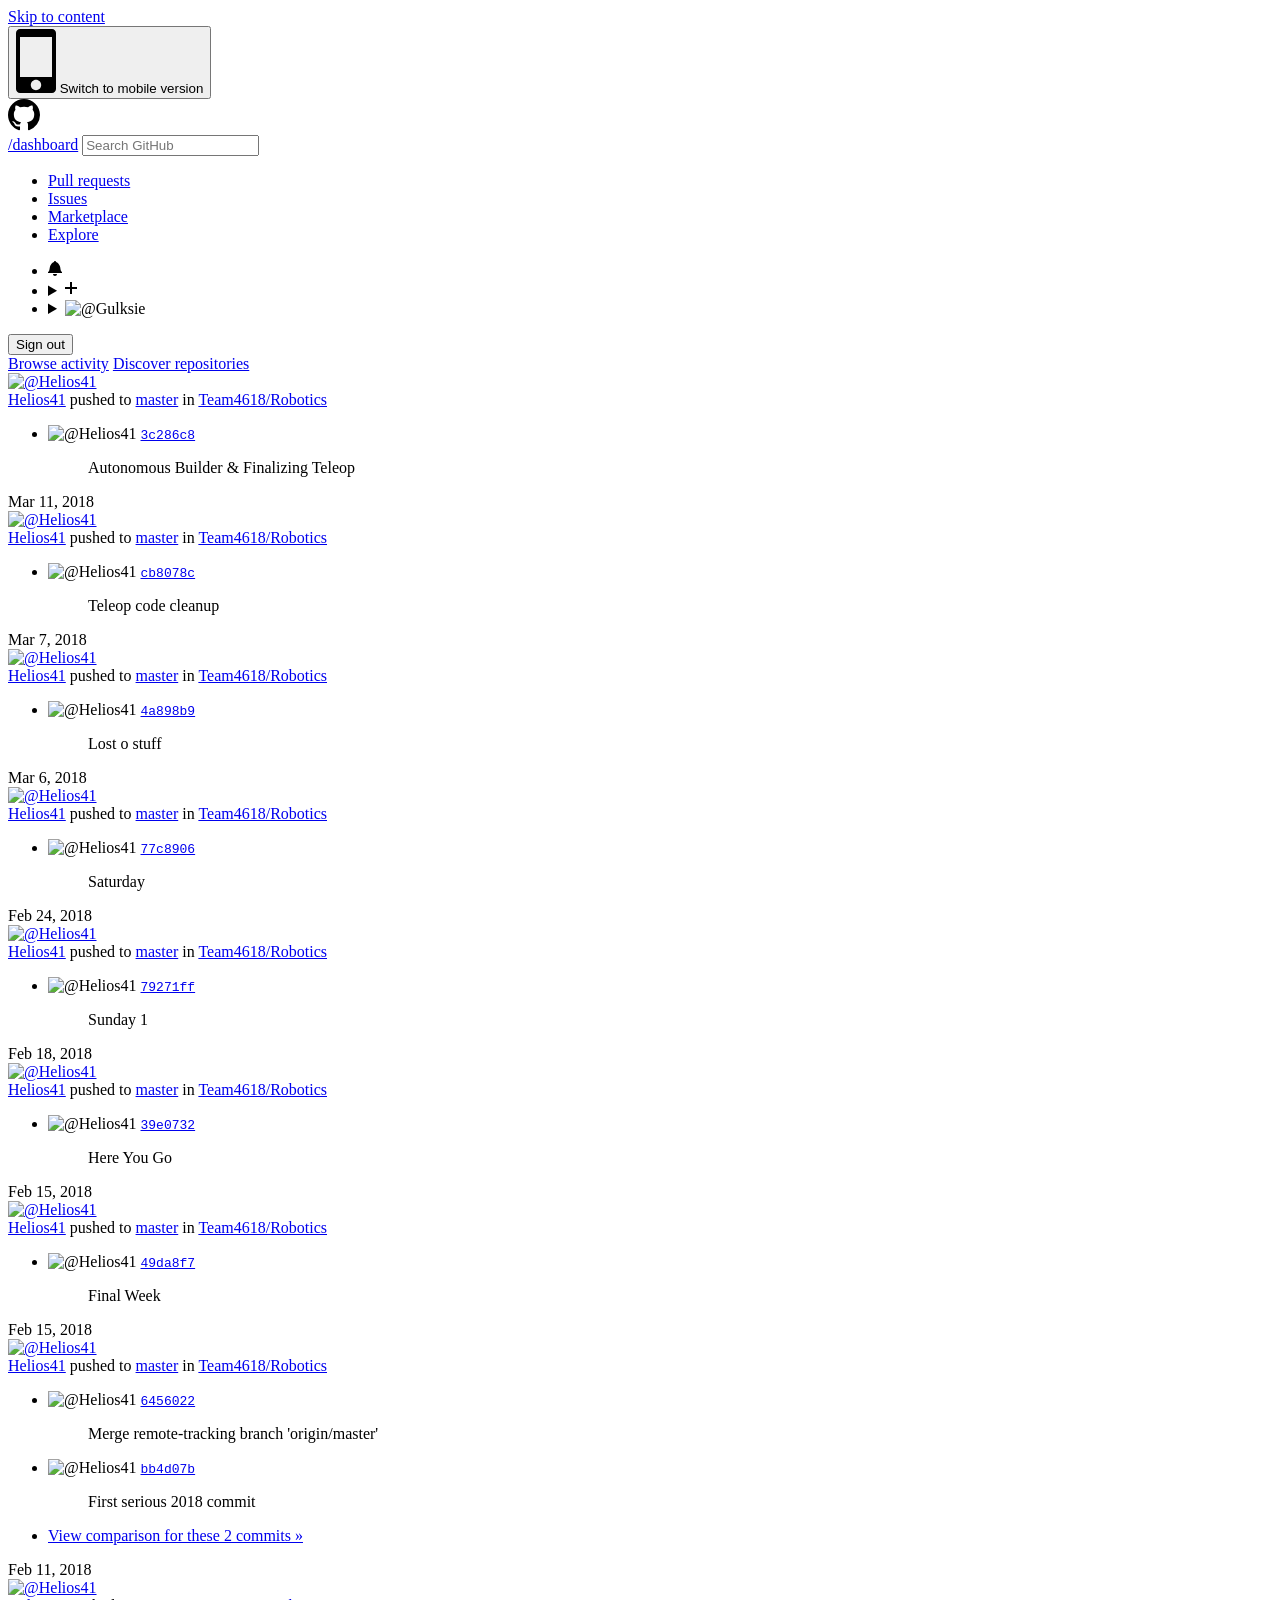
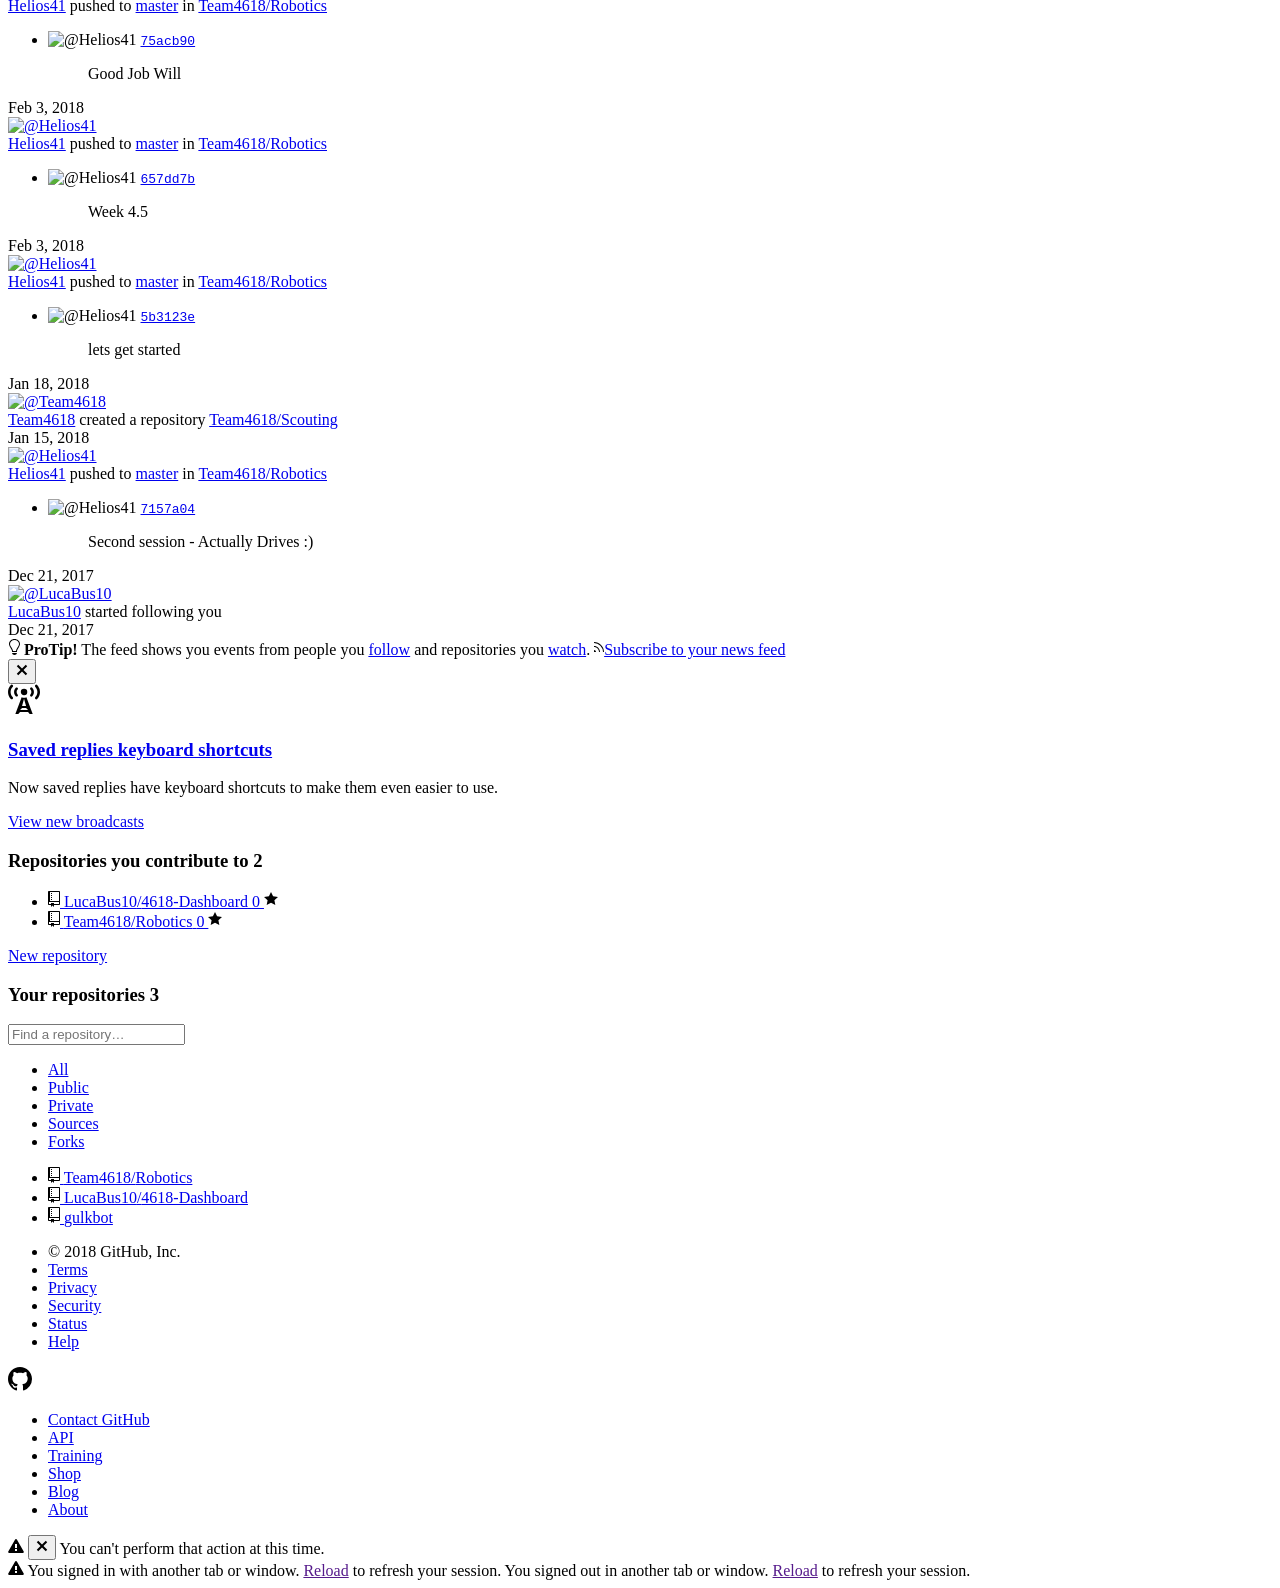
==== index.html @ 27fc102d "Create index.html" ====
<!DOCTYPE html>
<html lang="en">
  <head>
    <meta charset="utf-8">
  <link rel="dns-prefetch" href="https://assets-cdn.github.com">
  <link rel="dns-prefetch" href="https://avatars0.githubusercontent.com">
  <link rel="dns-prefetch" href="https://avatars1.githubusercontent.com">
  <link rel="dns-prefetch" href="https://avatars2.githubusercontent.com">
  <link rel="dns-prefetch" href="https://avatars3.githubusercontent.com">
  <link rel="dns-prefetch" href="https://github-cloud.s3.amazonaws.com">
  <link rel="dns-prefetch" href="https://user-images.githubusercontent.com/">



  <link crossorigin="anonymous" media="all" integrity="sha512-V720cDdHDQeM0Bt13qUO+3Zflb00198qnbRMHEzO7NdpGazBS3hvURDZ1ehk+4hWxL8GYp5nlYT+RHLTiw2E2w==" rel="stylesheet" href="https://assets-cdn.github.com/assets/frameworks-6caac13806331f9675860df98a99b39a.css" />
  <link crossorigin="anonymous" media="all" integrity="sha512-10kcctO8aIQaIV96pvdbnSF/NKsMQoRXQzn0Kdnx7nUufnPUDMGp1xp57ilQnZjZVbF9NZu74pHIf0knSEha7Q==" rel="stylesheet" href="https://assets-cdn.github.com/assets/github-c4d5af25254cfc8bb30ae5cb6f074c97.css" />
  
  
  
  

  <meta name="viewport" content="width=device-width">
  
  <title>GitHub</title>
    <meta name="description" content="GitHub is where people build software. More than 27 million people use GitHub to discover, fork, and contribute to over 80 million projects.">
  <link rel="search" type="application/opensearchdescription+xml" href="/opensearch.xml" title="GitHub">
  <link rel="fluid-icon" href="https://github.com/fluidicon.png" title="GitHub">
  <meta property="fb:app_id" content="1401488693436528">

    <meta property="og:url" content="https://github.com">
    <meta property="og:site_name" content="GitHub">
    <meta property="og:title" content="Build software better, together">
    <meta property="og:description" content="GitHub is where people build software. More than 27 million people use GitHub to discover, fork, and contribute to over 80 million projects.">
    <meta property="og:image" content="https://assets-cdn.github.com/images/modules/open_graph/github-logo.png">
    <meta property="og:image:type" content="image/png">
    <meta property="og:image:width" content="1200">
    <meta property="og:image:height" content="1200">
    <meta property="og:image" content="https://assets-cdn.github.com/images/modules/open_graph/github-mark.png">
    <meta property="og:image:type" content="image/png">
    <meta property="og:image:width" content="1200">
    <meta property="og:image:height" content="620">
    <meta property="og:image" content="https://assets-cdn.github.com/images/modules/open_graph/github-octocat.png">
    <meta property="og:image:type" content="image/png">
    <meta property="og:image:width" content="1200">
    <meta property="og:image:height" content="620">


  <link rel="assets" href="https://assets-cdn.github.com/">
  <link rel="web-socket" href="wss://live.github.com/_sockets/VjI6MjQ5ODIxNTgzOjI1YmU3MDI3ZTNkODUxMmQ5MDlmZWIxNmNiNTJmMjJiNTdjNzJiNDc1MDg2NzE2MWFmM2EwYjkzZThkZjIzNDg=--3d36c4671436cad5c91b1a30b43469fa9a00b72c">
  <meta name="pjax-timeout" content="1000">
  <link rel="sudo-modal" href="/sessions/sudo_modal">
  <meta name="request-id" content="A75E:2B07:D5B795:19406A8:5AAB4749" data-pjax-transient>
  

  <meta name="selected-link" value="/" data-pjax-transient>

    <meta name="google-site-verification" content="KT5gs8h0wvaagLKAVWq8bbeNwnZZK1r1XQysX3xurLU">
  <meta name="google-site-verification" content="ZzhVyEFwb7w3e0-uOTltm8Jsck2F5StVihD0exw2fsA">
  <meta name="google-site-verification" content="GXs5KoUUkNCoaAZn7wPN-t01Pywp9M3sEjnt_3_ZWPc">
    <meta name="google-analytics" content="UA-3769691-2">

<meta name="octolytics-host" content="collector.githubapp.com" /><meta name="octolytics-app-id" content="github" /><meta name="octolytics-event-url" content="https://collector.githubapp.com/github-external/browser_event" /><meta name="octolytics-dimension-request_id" content="A75E:2B07:D5B795:19406A8:5AAB4749" /><meta name="octolytics-dimension-region_edge" content="iad" /><meta name="octolytics-dimension-region_render" content="iad" /><meta name="octolytics-actor-id" content="24849031" /><meta name="octolytics-actor-login" content="Gulksie" /><meta name="octolytics-actor-hash" content="3ca7bdc72027687e92085a78561a82377895a597f044808aaf8b29c71ca6c28e" />
<meta name="hydro-events-url" content="https://github.com/hydro_browser_events" />
<meta name="analytics-location" content="/dashboard" data-pjax-transient="true" />




  <meta class="js-ga-set" name="dimension1" content="Logged In">
    <meta class="js-ga-set" name="dimension3" content="desktop">


  

      <meta name="hostname" content="github.com">
    <meta name="user-login" content="Gulksie">

      <meta name="expected-hostname" content="github.com">
    <meta name="js-proxy-site-detection-payload" content="[base64]">

    <meta name="enabled-features" content="UNIVERSE_BANNER,FREE_TRIALS,MARKETPLACE_INSIGHTS,MARKETPLACE_INSIGHTS_CONVERSION_PERCENTAGES">

  <meta name="html-safe-nonce" content="06a40a770fbc1096a597bf171dca6da9bee29647">

  <meta http-equiv="x-pjax-version" content="7524d712737433494c84e5354fea1ca5">
  

      <link rel="alternate" type="application/atom+xml" title="ATOM" href="/Gulksie.private.atom?token=AXsqh9iQ9u61GyJ6PvzRi5rLtwBtg0GTks64uIfZwA==" />




  <meta name="browser-stats-url" content="https://api.github.com/_private/browser/stats">

  <meta name="browser-errors-url" content="https://api.github.com/_private/browser/errors">

  <link rel="mask-icon" href="https://assets-cdn.github.com/pinned-octocat.svg" color="#000000">
  <link rel="icon" type="image/x-icon" class="js-site-favicon" href="https://assets-cdn.github.com/favicon.ico">

<meta name="theme-color" content="#1e2327">



<link rel="manifest" href="/manifest.json" crossOrigin="use-credentials">

  </head>

  <body class="logged-in env-production page-dashboard">
    

  <div class="position-relative js-header-wrapper ">
    <a href="#start-of-content" tabindex="1" class="bg-black text-white p-3 show-on-focus js-skip-to-content">Skip to content</a>
    <div id="js-pjax-loader-bar" class="pjax-loader-bar"><div class="progress"></div></div>

    
    
    

      <div class="mobile-banner">
        <!-- '"` --><!-- </textarea></xmp> --></option></form><form class="js-mobile-preference-form" action="/site/mobile_preference" accept-charset="UTF-8" method="post"><input name="utf8" type="hidden" value="&#x2713;" /><input type="hidden" name="authenticity_token" value="upkGh2iNHTRgIV7bCfd4uCTkMLEJWnTpFMYSyeYfrSG8PM94oVxwyhA8bwm+b6H7y3v9R2ZXtOCzlR28SNAQfg==" />
          <input type="hidden" name="mobile" value="true">
          <input type="hidden" name="anchor" class="js-mobile-preference-anchor-field">

          <button type="submit" class="switch-to-mobile" data-ga-click="Mobile, switch to mobile, switch button">
            <svg height="64" class="octicon octicon-device-mobile" viewBox="0 0 10 16" version="1.1" width="40" aria-hidden="true"><path fill-rule="evenodd" d="M9 0H1C.45 0 0 .45 0 1v14c0 .55.45 1 1 1h8c.55 0 1-.45 1-1V1c0-.55-.45-1-1-1zM5 15.3c-.72 0-1.3-.58-1.3-1.3 0-.72.58-1.3 1.3-1.3.72 0 1.3.58 1.3 1.3 0 .72-.58 1.3-1.3 1.3zM9 12H1V2h8v10z"/></svg>
            Switch to mobile version
          </button>
</form>      </div>


        
<header class="Header  f5" role="banner">
  <div class="d-flex flex-justify-between px-3 container-lg">
    <div class="d-flex flex-justify-between ">
      <div class="">
        <a class="header-logo-invertocat" href="https://github.com/" data-hotkey="g d" aria-label="Homepage" data-ga-click="Header, go to dashboard, icon:logo">
  <svg height="32" class="octicon octicon-mark-github" viewBox="0 0 16 16" version="1.1" width="32" aria-hidden="true"><path fill-rule="evenodd" d="M8 0C3.58 0 0 3.58 0 8c0 3.54 2.29 6.53 5.47 7.59.4.07.55-.17.55-.38 0-.19-.01-.82-.01-1.49-2.01.37-2.53-.49-2.69-.94-.09-.23-.48-.94-.82-1.13-.28-.15-.68-.52-.01-.53.63-.01 1.08.58 1.23.82.72 1.21 1.87.87 2.33.66.07-.52.28-.87.51-1.07-1.78-.2-3.64-.89-3.64-3.95 0-.87.31-1.59.82-2.15-.08-.2-.36-1.02.08-2.12 0 0 .67-.21 2.2.82.64-.18 1.32-.27 2-.27.68 0 1.36.09 2 .27 1.53-1.04 2.2-.82 2.2-.82.44 1.1.16 1.92.08 2.12.51.56.82 1.27.82 2.15 0 3.07-1.87 3.75-3.65 3.95.29.25.54.73.54 1.48 0 1.07-.01 1.93-.01 2.2 0 .21.15.46.55.38A8.013 8.013 0 0 0 16 8c0-4.42-3.58-8-8-8z"/></svg>
</a>

      </div>

    </div>

    <div class="HeaderMenu d-flex flex-justify-between flex-auto">
      <div class="d-flex">
            <div class="">
              <div class="header-search   js-site-search" role="search">
  <!-- '"` --><!-- </textarea></xmp> --></option></form><form class="js-site-search-form" data-unscoped-search-url="/search" action="/search" accept-charset="UTF-8" method="get"><input name="utf8" type="hidden" value="&#x2713;" />
    <label class="form-control header-search-wrapper js-chromeless-input-container">
        <a class="header-search-scope no-underline" href="/dashboard">/dashboard</a>
      <input type="text"
        class="form-control header-search-input js-site-search-focus  "
        data-hotkey="s"
        name="q"
        value=""
        placeholder="Search GitHub"
        aria-label="Search GitHub"
        data-unscoped-placeholder="Search GitHub"
        data-scoped-placeholder="Search"
        autocapitalize="off">
        <input type="hidden" class="js-site-search-type-field" name="type" >
    </label>
</form></div>

            </div>

          <ul class="d-flex pl-2 flex-items-center text-bold list-style-none" role="navigation">
            <li>
              <a class="js-selected-navigation-item HeaderNavlink px-2" data-hotkey="g p" data-ga-click="Header, click, Nav menu - item:pulls context:user" aria-label="Pull requests you created" data-selected-links="/pulls /pulls/assigned /pulls/mentioned /pulls" href="/pulls">
                Pull requests
</a>            </li>
            <li>
              <a class="js-selected-navigation-item HeaderNavlink px-2" data-hotkey="g i" data-ga-click="Header, click, Nav menu - item:issues context:user" aria-label="Issues you created" data-selected-links="/issues /issues/assigned /issues/mentioned /issues" href="/issues">
                Issues
</a>            </li>
                <li>
                  <a class="js-selected-navigation-item HeaderNavlink px-2" data-ga-click="Header, click, Nav menu - item:marketplace context:user" data-selected-links=" /marketplace" href="/marketplace">
                    Marketplace
</a>                </li>
            <li>
              <a class="js-selected-navigation-item HeaderNavlink px-2" data-ga-click="Header, click, Nav menu - item:explore" data-selected-links="/explore /trending /trending/developers /integrations /integrations/feature/code /integrations/feature/collaborate /integrations/feature/ship showcases showcases_search showcases_landing /explore" href="/explore">
                Explore
</a>            </li>
          </ul>
      </div>

      <div class="d-flex">
        
<ul class="user-nav d-flex flex-items-center list-style-none" id="user-links">
  <li class="dropdown js-menu-container">
    <span class="d-inline-block  px-2">
      
    <a aria-label="You have no unread notifications" class="notification-indicator tooltipped tooltipped-s  js-socket-channel js-notification-indicator" data-hotkey="g n" data-ga-click="Header, go to notifications, icon:read" data-channel="notification-changed:24849031" href="/notifications">
        <span class="mail-status "></span>
        <svg class="octicon octicon-bell" viewBox="0 0 14 16" version="1.1" width="14" height="16" aria-hidden="true"><path fill-rule="evenodd" d="M14 12v1H0v-1l.73-.58c.77-.77.81-2.55 1.19-4.42C2.69 3.23 6 2 6 2c0-.55.45-1 1-1s1 .45 1 1c0 0 3.39 1.23 4.16 5 .38 1.88.42 3.66 1.19 4.42l.66.58H14zm-7 4c1.11 0 2-.89 2-2H5c0 1.11.89 2 2 2z"/></svg>
</a>
    </span>
  </li>

  <li class="dropdown js-menu-container">
    <details class="dropdown-details details-reset js-dropdown-details d-flex px-2 flex-items-center">
      <summary class="HeaderNavlink"
         aria-label="Create new…"
         data-ga-click="Header, create new, icon:add">
        <svg class="octicon octicon-plus float-left mr-1 mt-1" viewBox="0 0 12 16" version="1.1" width="12" height="16" aria-hidden="true"><path fill-rule="evenodd" d="M12 9H7v5H5V9H0V7h5V2h2v5h5z"/></svg>
        <span class="dropdown-caret mt-1"></span>
      </summary>

      <ul class="dropdown-menu dropdown-menu-sw">
        
<a class="dropdown-item" href="/new" data-ga-click="Header, create new repository">
  New repository
</a>

  <a class="dropdown-item" href="/new/import" data-ga-click="Header, import a repository">
    Import repository
  </a>

<a class="dropdown-item" href="https://gist.github.com/" data-ga-click="Header, create new gist">
  New gist
</a>

  <a class="dropdown-item" href="/organizations/new" data-ga-click="Header, create new organization">
    New organization
  </a>




      </ul>
    </details>
  </li>

  <li class="dropdown js-menu-container">

    <details class="dropdown-details details-reset js-dropdown-details d-flex pl-2 flex-items-center">
      <summary class="HeaderNavlink name mt-1"
        aria-label="View profile and more"
        data-ga-click="Header, show menu, icon:avatar">
        <img alt="@Gulksie" class="avatar float-left mr-1" src="https://avatars2.githubusercontent.com/u/24849031?s=40&amp;v=4" height="20" width="20">
        <span class="dropdown-caret"></span>
      </summary>

      <ul class="dropdown-menu dropdown-menu-sw">
        <li class="dropdown-header header-nav-current-user css-truncate">
          Signed in as <strong class="css-truncate-target">Gulksie</strong>
        </li>

        <li class="dropdown-divider"></li>

        <li><a class="dropdown-item" href="/Gulksie" data-ga-click="Header, go to profile, text:your profile">
          Your profile
        </a></li>
        <li><a class="dropdown-item" href="/Gulksie?tab=stars" data-ga-click="Header, go to starred repos, text:your stars">
          Your stars
        </a></li>
          <li><a class="dropdown-item" href="https://gist.github.com/" data-ga-click="Header, your gists, text:your gists">Your gists</a></li>

        <li class="dropdown-divider"></li>

        <li><a class="dropdown-item" href="https://help.github.com" data-ga-click="Header, go to help, text:help">
          Help
        </a></li>

        <li><a class="dropdown-item" href="/settings/profile" data-ga-click="Header, go to settings, icon:settings">
          Settings
        </a></li>

        <li><!-- '"` --><!-- </textarea></xmp> --></option></form><form class="logout-form" action="/logout" accept-charset="UTF-8" method="post"><input name="utf8" type="hidden" value="&#x2713;" /><input type="hidden" name="authenticity_token" value="fAjLMlL5phAgYRgU1+XjUFL8qXM20hxt5iEQNBpT7Tccb5JPMLw+rH0LXxhvR+cd3PhaJVj8XfkjrjPkemty9w==" />
          <button type="submit" class="dropdown-item dropdown-signout" data-ga-click="Header, sign out, icon:logout">
            Sign out
          </button>
        </form></li>
      </ul>
    </details>
  </li>
</ul>



        <!-- '"` --><!-- </textarea></xmp> --></option></form><form class="sr-only right-0" action="/logout" accept-charset="UTF-8" method="post"><input name="utf8" type="hidden" value="&#x2713;" /><input type="hidden" name="authenticity_token" value="XBsFZwRiR8+kPcgEbMIQXqxAIhAPRBRNBsqE1y2QMyk8fFwaZiffc/lXjwjUYBQTIkTRRmFqVdnDRacHTais6Q==" />
          <button type="submit" class="dropdown-item dropdown-signout" data-ga-click="Header, sign out, icon:logout">
            Sign out
          </button>
</form>      </div>
    </div>
  </div>
</header>

      

  </div>

  <div id="start-of-content" class="show-on-focus"></div>

    <div id="js-flash-container">
</div>



  <div role="main"
      class="application-main "
      >
      
      <div id="js-pjax-container" data-pjax-container>
        






  <div class="container page-content">
    <div id="dashboard" class="columns dashboard">
      <div class="news column two-thirds">


          <div class="tabnav mb-4">
            <nav class="tabnav-tabs" aria-label="Navigate your dashboard">
              <a href="/" class="tabnav-tab selected" aria-current="page">Browse activity</a>
              <a href="/dashboard/discover" class="tabnav-tab">Discover repositories</a>
            </nav>
          </div>

        

            
    <div class="push"><div class="body"><!-- push -->
<div class="d-flex border-bottom border-gray-light py-3">
  <span class="mr-3">
  <a href="/Helios41">
    <img class="avatar" src="https://avatars0.githubusercontent.com/u/4594709?s=64&amp;v=4" width="32" height="32" alt="@Helios41" />
</a></span>

  <div class="d-flex flex-justify-between flex-items-baseline width-full">
    <div>
      <a data-hydro-click="{&quot;event_type&quot;:&quot;news_feed.event.click&quot;,&quot;payload&quot;:{&quot;event&quot;:{&quot;repo_id&quot;:107898504,&quot;actor_id&quot;:4594709,&quot;public&quot;:true,&quot;type&quot;:&quot;PushEvent&quot;,&quot;target_id&quot;:null,&quot;id&quot;:7362321998,&quot;additional_details_shown&quot;:false,&quot;grouped&quot;:false},&quot;event_group&quot;:null,&quot;org_id&quot;:null,&quot;target_type&quot;:&quot;event&quot;,&quot;action_target&quot;:&quot;actor&quot;,&quot;originating_request_id&quot;:&quot;A75E:2B07:D5B795:19406A8:5AAB4749&quot;}}" data-hydro-click-hmac="d59a964336d592cd1c75a8970ef48dfff4206d8bbe1e209565ef8f6f4c5c7f2a" data-ga-click="News feed, event click, Event click type:PushEvent target:actor" class="link-gray-dark no-underline text-bold wb-break-all" href="/Helios41">Helios41</a> pushed to <a class="branch-name" data-hydro-click="{&quot;event_type&quot;:&quot;news_feed.event.click&quot;,&quot;payload&quot;:{&quot;event&quot;:{&quot;repo_id&quot;:107898504,&quot;actor_id&quot;:4594709,&quot;public&quot;:true,&quot;type&quot;:&quot;PushEvent&quot;,&quot;target_id&quot;:null,&quot;id&quot;:7362321998,&quot;additional_details_shown&quot;:false,&quot;grouped&quot;:false},&quot;event_group&quot;:null,&quot;org_id&quot;:null,&quot;target_type&quot;:&quot;event&quot;,&quot;action_target&quot;:&quot;branch&quot;,&quot;originating_request_id&quot;:&quot;A75E:2B07:D5B795:19406A8:5AAB4749&quot;}}" data-hydro-click-hmac="87c793eabdc1f63a125a8242e724e2d6a6e029828bfa8ed1164f49cbb3dc2568" data-ga-click="News feed, event click, Event click type:PushEvent target:branch" href="/Team4618/Robotics/tree/master">master</a> in <a data-hydro-click="{&quot;event_type&quot;:&quot;news_feed.event.click&quot;,&quot;payload&quot;:{&quot;event&quot;:{&quot;repo_id&quot;:107898504,&quot;actor_id&quot;:4594709,&quot;public&quot;:true,&quot;type&quot;:&quot;PushEvent&quot;,&quot;target_id&quot;:null,&quot;id&quot;:7362321998,&quot;additional_details_shown&quot;:false,&quot;grouped&quot;:false},&quot;event_group&quot;:null,&quot;org_id&quot;:null,&quot;target_type&quot;:&quot;event&quot;,&quot;action_target&quot;:&quot;repo&quot;,&quot;originating_request_id&quot;:&quot;A75E:2B07:D5B795:19406A8:5AAB4749&quot;}}" data-hydro-click-hmac="cf28d5e99069d8d2d0a01b114a59bd943a5c3203c49e3955184ebd28c5867bbb" data-ga-click="News feed, event click, Event click type:PushEvent target:repo" class="link-gray-dark no-underline text-bold wb-break-all" href="/Team4618/Robotics">Team4618/Robotics</a>
        <div class="commits pusher-is-only-committer">
          <ul>
            <li class="d-flex flex-items-baseline">
              <span title="Helios41">
                <img class="mr-1" src="https://avatars3.githubusercontent.com/u/4594709?s=32&amp;v=4" width="16" height="16" alt="@Helios41" />
              </span>
              <code><a class="mr-1" data-hydro-click="{&quot;event_type&quot;:&quot;news_feed.event.click&quot;,&quot;payload&quot;:{&quot;event&quot;:{&quot;repo_id&quot;:107898504,&quot;actor_id&quot;:4594709,&quot;public&quot;:true,&quot;type&quot;:&quot;PushEvent&quot;,&quot;target_id&quot;:null,&quot;id&quot;:7362321998,&quot;additional_details_shown&quot;:false,&quot;grouped&quot;:false},&quot;event_group&quot;:null,&quot;org_id&quot;:null,&quot;target_type&quot;:&quot;event&quot;,&quot;action_target&quot;:&quot;sha&quot;,&quot;originating_request_id&quot;:&quot;A75E:2B07:D5B795:19406A8:5AAB4749&quot;}}" data-hydro-click-hmac="92ec5b4dfed0c0e9944c6542064c9ba908b2ec2959389fc9c7890edfb7fd96c5" data-ga-click="News feed, event click, Event click type:PushEvent target:sha" href="/Team4618/Robotics/commit/3c286c80a3e7df722f2f63c5d016e87c80df6b91">3c286c8</a></code>
              <div class="message">
                <blockquote>
                  Autonomous Builder &amp; Finalizing Teleop
                </blockquote>
              </div>
            </li>
          </ul>
        </div>
    </div>
    <span class="f6 text-gray-light no-wrap ml-4">
      <relative-time datetime="2018-03-11T17:26:33Z">Mar 11, 2018</relative-time>
    </span>
  </div>
</div>
</div></div>
    <div class="push"><div class="body"><!-- push -->
<div class="d-flex border-bottom border-gray-light py-3">
  <span class="mr-3">
  <a href="/Helios41">
    <img class="avatar" src="https://avatars0.githubusercontent.com/u/4594709?s=64&amp;v=4" width="32" height="32" alt="@Helios41" />
</a></span>

  <div class="d-flex flex-justify-between flex-items-baseline width-full">
    <div>
      <a data-hydro-click="{&quot;event_type&quot;:&quot;news_feed.event.click&quot;,&quot;payload&quot;:{&quot;event&quot;:{&quot;repo_id&quot;:107898504,&quot;actor_id&quot;:4594709,&quot;public&quot;:true,&quot;type&quot;:&quot;PushEvent&quot;,&quot;target_id&quot;:null,&quot;id&quot;:7345641746,&quot;additional_details_shown&quot;:false,&quot;grouped&quot;:false},&quot;event_group&quot;:null,&quot;org_id&quot;:null,&quot;target_type&quot;:&quot;event&quot;,&quot;action_target&quot;:&quot;actor&quot;,&quot;originating_request_id&quot;:&quot;A75E:2B07:D5B795:19406A8:5AAB4749&quot;}}" data-hydro-click-hmac="bf071726b6b43b0e52a0ae31efb87b178a29feaf6efddcfd82b70a18d3df2fc3" data-ga-click="News feed, event click, Event click type:PushEvent target:actor" class="link-gray-dark no-underline text-bold wb-break-all" href="/Helios41">Helios41</a> pushed to <a class="branch-name" data-hydro-click="{&quot;event_type&quot;:&quot;news_feed.event.click&quot;,&quot;payload&quot;:{&quot;event&quot;:{&quot;repo_id&quot;:107898504,&quot;actor_id&quot;:4594709,&quot;public&quot;:true,&quot;type&quot;:&quot;PushEvent&quot;,&quot;target_id&quot;:null,&quot;id&quot;:7345641746,&quot;additional_details_shown&quot;:false,&quot;grouped&quot;:false},&quot;event_group&quot;:null,&quot;org_id&quot;:null,&quot;target_type&quot;:&quot;event&quot;,&quot;action_target&quot;:&quot;branch&quot;,&quot;originating_request_id&quot;:&quot;A75E:2B07:D5B795:19406A8:5AAB4749&quot;}}" data-hydro-click-hmac="edf3b9a9dc6cc63eb5aa4bb1ca67e4cc5eaaac586d403ed74ebb86db4a05c611" data-ga-click="News feed, event click, Event click type:PushEvent target:branch" href="/Team4618/Robotics/tree/master">master</a> in <a data-hydro-click="{&quot;event_type&quot;:&quot;news_feed.event.click&quot;,&quot;payload&quot;:{&quot;event&quot;:{&quot;repo_id&quot;:107898504,&quot;actor_id&quot;:4594709,&quot;public&quot;:true,&quot;type&quot;:&quot;PushEvent&quot;,&quot;target_id&quot;:null,&quot;id&quot;:7345641746,&quot;additional_details_shown&quot;:false,&quot;grouped&quot;:false},&quot;event_group&quot;:null,&quot;org_id&quot;:null,&quot;target_type&quot;:&quot;event&quot;,&quot;action_target&quot;:&quot;repo&quot;,&quot;originating_request_id&quot;:&quot;A75E:2B07:D5B795:19406A8:5AAB4749&quot;}}" data-hydro-click-hmac="0c1f4681948f5d0787736a9b1dc161b7c2deb6b6937e49f7dea5a00c65d53188" data-ga-click="News feed, event click, Event click type:PushEvent target:repo" class="link-gray-dark no-underline text-bold wb-break-all" href="/Team4618/Robotics">Team4618/Robotics</a>
        <div class="commits pusher-is-only-committer">
          <ul>
            <li class="d-flex flex-items-baseline">
              <span title="Helios41">
                <img class="mr-1" src="https://avatars3.githubusercontent.com/u/4594709?s=32&amp;v=4" width="16" height="16" alt="@Helios41" />
              </span>
              <code><a class="mr-1" data-hydro-click="{&quot;event_type&quot;:&quot;news_feed.event.click&quot;,&quot;payload&quot;:{&quot;event&quot;:{&quot;repo_id&quot;:107898504,&quot;actor_id&quot;:4594709,&quot;public&quot;:true,&quot;type&quot;:&quot;PushEvent&quot;,&quot;target_id&quot;:null,&quot;id&quot;:7345641746,&quot;additional_details_shown&quot;:false,&quot;grouped&quot;:false},&quot;event_group&quot;:null,&quot;org_id&quot;:null,&quot;target_type&quot;:&quot;event&quot;,&quot;action_target&quot;:&quot;sha&quot;,&quot;originating_request_id&quot;:&quot;A75E:2B07:D5B795:19406A8:5AAB4749&quot;}}" data-hydro-click-hmac="a80a8dff4675a9d908b9c9998a82465a1544b3d5353882a7b725c81caa7bbb41" data-ga-click="News feed, event click, Event click type:PushEvent target:sha" href="/Team4618/Robotics/commit/cb8078cd0f23faed21fa477647d3ba14740d997f">cb8078c</a></code>
              <div class="message">
                <blockquote>
                  Teleop code cleanup
                </blockquote>
              </div>
            </li>
          </ul>
        </div>
    </div>
    <span class="f6 text-gray-light no-wrap ml-4">
      <relative-time datetime="2018-03-07T18:03:27Z">Mar 7, 2018</relative-time>
    </span>
  </div>
</div>
</div></div>
    <div class="push"><div class="body"><!-- push -->
<div class="d-flex border-bottom border-gray-light py-3">
  <span class="mr-3">
  <a href="/Helios41">
    <img class="avatar" src="https://avatars0.githubusercontent.com/u/4594709?s=64&amp;v=4" width="32" height="32" alt="@Helios41" />
</a></span>

  <div class="d-flex flex-justify-between flex-items-baseline width-full">
    <div>
      <a data-hydro-click="{&quot;event_type&quot;:&quot;news_feed.event.click&quot;,&quot;payload&quot;:{&quot;event&quot;:{&quot;repo_id&quot;:107898504,&quot;actor_id&quot;:4594709,&quot;public&quot;:true,&quot;type&quot;:&quot;PushEvent&quot;,&quot;target_id&quot;:null,&quot;id&quot;:7341459981,&quot;additional_details_shown&quot;:false,&quot;grouped&quot;:false},&quot;event_group&quot;:null,&quot;org_id&quot;:null,&quot;target_type&quot;:&quot;event&quot;,&quot;action_target&quot;:&quot;actor&quot;,&quot;originating_request_id&quot;:&quot;A75E:2B07:D5B795:19406A8:5AAB4749&quot;}}" data-hydro-click-hmac="32458f5dcd7aa0dfb5eb600189ccfa4c7ae216d7760424b663e12981612272c8" data-ga-click="News feed, event click, Event click type:PushEvent target:actor" class="link-gray-dark no-underline text-bold wb-break-all" href="/Helios41">Helios41</a> pushed to <a class="branch-name" data-hydro-click="{&quot;event_type&quot;:&quot;news_feed.event.click&quot;,&quot;payload&quot;:{&quot;event&quot;:{&quot;repo_id&quot;:107898504,&quot;actor_id&quot;:4594709,&quot;public&quot;:true,&quot;type&quot;:&quot;PushEvent&quot;,&quot;target_id&quot;:null,&quot;id&quot;:7341459981,&quot;additional_details_shown&quot;:false,&quot;grouped&quot;:false},&quot;event_group&quot;:null,&quot;org_id&quot;:null,&quot;target_type&quot;:&quot;event&quot;,&quot;action_target&quot;:&quot;branch&quot;,&quot;originating_request_id&quot;:&quot;A75E:2B07:D5B795:19406A8:5AAB4749&quot;}}" data-hydro-click-hmac="e0fbe2d41a5617b91dc52b559b99f1ec3d0f89e2eb009107baa7a5618f953d39" data-ga-click="News feed, event click, Event click type:PushEvent target:branch" href="/Team4618/Robotics/tree/master">master</a> in <a data-hydro-click="{&quot;event_type&quot;:&quot;news_feed.event.click&quot;,&quot;payload&quot;:{&quot;event&quot;:{&quot;repo_id&quot;:107898504,&quot;actor_id&quot;:4594709,&quot;public&quot;:true,&quot;type&quot;:&quot;PushEvent&quot;,&quot;target_id&quot;:null,&quot;id&quot;:7341459981,&quot;additional_details_shown&quot;:false,&quot;grouped&quot;:false},&quot;event_group&quot;:null,&quot;org_id&quot;:null,&quot;target_type&quot;:&quot;event&quot;,&quot;action_target&quot;:&quot;repo&quot;,&quot;originating_request_id&quot;:&quot;A75E:2B07:D5B795:19406A8:5AAB4749&quot;}}" data-hydro-click-hmac="80513a38f5181e3d368c2c0581efa24a98f6932d4ae5bd552e9d7e434cad6e4d" data-ga-click="News feed, event click, Event click type:PushEvent target:repo" class="link-gray-dark no-underline text-bold wb-break-all" href="/Team4618/Robotics">Team4618/Robotics</a>
        <div class="commits pusher-is-only-committer">
          <ul>
            <li class="d-flex flex-items-baseline">
              <span title="Helios41">
                <img class="mr-1" src="https://avatars3.githubusercontent.com/u/4594709?s=32&amp;v=4" width="16" height="16" alt="@Helios41" />
              </span>
              <code><a class="mr-1" data-hydro-click="{&quot;event_type&quot;:&quot;news_feed.event.click&quot;,&quot;payload&quot;:{&quot;event&quot;:{&quot;repo_id&quot;:107898504,&quot;actor_id&quot;:4594709,&quot;public&quot;:true,&quot;type&quot;:&quot;PushEvent&quot;,&quot;target_id&quot;:null,&quot;id&quot;:7341459981,&quot;additional_details_shown&quot;:false,&quot;grouped&quot;:false},&quot;event_group&quot;:null,&quot;org_id&quot;:null,&quot;target_type&quot;:&quot;event&quot;,&quot;action_target&quot;:&quot;sha&quot;,&quot;originating_request_id&quot;:&quot;A75E:2B07:D5B795:19406A8:5AAB4749&quot;}}" data-hydro-click-hmac="178d70d735106c8f6d8b744ea8edbc540e99c9ced5ea1956b0acaab7d217c797" data-ga-click="News feed, event click, Event click type:PushEvent target:sha" href="/Team4618/Robotics/commit/4a898b9b7e687e384d1b2c76167e87bdae848f0d">4a898b9</a></code>
              <div class="message">
                <blockquote>
                  Lost o stuff
                </blockquote>
              </div>
            </li>
          </ul>
        </div>
    </div>
    <span class="f6 text-gray-light no-wrap ml-4">
      <relative-time datetime="2018-03-07T02:11:36Z">Mar 6, 2018</relative-time>
    </span>
  </div>
</div>
</div></div>
    <div class="push"><div class="body"><!-- push -->
<div class="d-flex border-bottom border-gray-light py-3">
  <span class="mr-3">
  <a href="/Helios41">
    <img class="avatar" src="https://avatars0.githubusercontent.com/u/4594709?s=64&amp;v=4" width="32" height="32" alt="@Helios41" />
</a></span>

  <div class="d-flex flex-justify-between flex-items-baseline width-full">
    <div>
      <a data-hydro-click="{&quot;event_type&quot;:&quot;news_feed.event.click&quot;,&quot;payload&quot;:{&quot;event&quot;:{&quot;repo_id&quot;:107898504,&quot;actor_id&quot;:4594709,&quot;public&quot;:true,&quot;type&quot;:&quot;PushEvent&quot;,&quot;target_id&quot;:null,&quot;id&quot;:7292004328,&quot;additional_details_shown&quot;:false,&quot;grouped&quot;:false},&quot;event_group&quot;:null,&quot;org_id&quot;:null,&quot;target_type&quot;:&quot;event&quot;,&quot;action_target&quot;:&quot;actor&quot;,&quot;originating_request_id&quot;:&quot;A75E:2B07:D5B795:19406A8:5AAB4749&quot;}}" data-hydro-click-hmac="dba5e82b05ce2e492c5e61e1e221b84f6e27761dc7b24f6a07bdecd16476c4c4" data-ga-click="News feed, event click, Event click type:PushEvent target:actor" class="link-gray-dark no-underline text-bold wb-break-all" href="/Helios41">Helios41</a> pushed to <a class="branch-name" data-hydro-click="{&quot;event_type&quot;:&quot;news_feed.event.click&quot;,&quot;payload&quot;:{&quot;event&quot;:{&quot;repo_id&quot;:107898504,&quot;actor_id&quot;:4594709,&quot;public&quot;:true,&quot;type&quot;:&quot;PushEvent&quot;,&quot;target_id&quot;:null,&quot;id&quot;:7292004328,&quot;additional_details_shown&quot;:false,&quot;grouped&quot;:false},&quot;event_group&quot;:null,&quot;org_id&quot;:null,&quot;target_type&quot;:&quot;event&quot;,&quot;action_target&quot;:&quot;branch&quot;,&quot;originating_request_id&quot;:&quot;A75E:2B07:D5B795:19406A8:5AAB4749&quot;}}" data-hydro-click-hmac="1e31fbb780e094281fcf8ef6919580f5c504be2a9bdeff250244505487539277" data-ga-click="News feed, event click, Event click type:PushEvent target:branch" href="/Team4618/Robotics/tree/master">master</a> in <a data-hydro-click="{&quot;event_type&quot;:&quot;news_feed.event.click&quot;,&quot;payload&quot;:{&quot;event&quot;:{&quot;repo_id&quot;:107898504,&quot;actor_id&quot;:4594709,&quot;public&quot;:true,&quot;type&quot;:&quot;PushEvent&quot;,&quot;target_id&quot;:null,&quot;id&quot;:7292004328,&quot;additional_details_shown&quot;:false,&quot;grouped&quot;:false},&quot;event_group&quot;:null,&quot;org_id&quot;:null,&quot;target_type&quot;:&quot;event&quot;,&quot;action_target&quot;:&quot;repo&quot;,&quot;originating_request_id&quot;:&quot;A75E:2B07:D5B795:19406A8:5AAB4749&quot;}}" data-hydro-click-hmac="2303a8333e5cefa2a89fa3a81ebb26f9e967eb610ec262a5a55c5c6c8748e835" data-ga-click="News feed, event click, Event click type:PushEvent target:repo" class="link-gray-dark no-underline text-bold wb-break-all" href="/Team4618/Robotics">Team4618/Robotics</a>
        <div class="commits pusher-is-only-committer">
          <ul>
            <li class="d-flex flex-items-baseline">
              <span title="Helios41">
                <img class="mr-1" src="https://avatars3.githubusercontent.com/u/4594709?s=32&amp;v=4" width="16" height="16" alt="@Helios41" />
              </span>
              <code><a class="mr-1" data-hydro-click="{&quot;event_type&quot;:&quot;news_feed.event.click&quot;,&quot;payload&quot;:{&quot;event&quot;:{&quot;repo_id&quot;:107898504,&quot;actor_id&quot;:4594709,&quot;public&quot;:true,&quot;type&quot;:&quot;PushEvent&quot;,&quot;target_id&quot;:null,&quot;id&quot;:7292004328,&quot;additional_details_shown&quot;:false,&quot;grouped&quot;:false},&quot;event_group&quot;:null,&quot;org_id&quot;:null,&quot;target_type&quot;:&quot;event&quot;,&quot;action_target&quot;:&quot;sha&quot;,&quot;originating_request_id&quot;:&quot;A75E:2B07:D5B795:19406A8:5AAB4749&quot;}}" data-hydro-click-hmac="fb2da5b2b95f0a9cceb9fd99a36ba2b0f1bd4b8fd0bd126d65790ef2c9c5adcf" data-ga-click="News feed, event click, Event click type:PushEvent target:sha" href="/Team4618/Robotics/commit/77c8906753f320e1fefcbeccaccbe04721e3e5ea">77c8906</a></code>
              <div class="message">
                <blockquote>
                  Saturday
                </blockquote>
              </div>
            </li>
          </ul>
        </div>
    </div>
    <span class="f6 text-gray-light no-wrap ml-4">
      <relative-time datetime="2018-02-24T19:59:07Z">Feb 24, 2018</relative-time>
    </span>
  </div>
</div>
</div></div>
    <div class="push"><div class="body"><!-- push -->
<div class="d-flex border-bottom border-gray-light py-3">
  <span class="mr-3">
  <a href="/Helios41">
    <img class="avatar" src="https://avatars0.githubusercontent.com/u/4594709?s=64&amp;v=4" width="32" height="32" alt="@Helios41" />
</a></span>

  <div class="d-flex flex-justify-between flex-items-baseline width-full">
    <div>
      <a data-hydro-click="{&quot;event_type&quot;:&quot;news_feed.event.click&quot;,&quot;payload&quot;:{&quot;event&quot;:{&quot;repo_id&quot;:107898504,&quot;actor_id&quot;:4594709,&quot;public&quot;:true,&quot;type&quot;:&quot;PushEvent&quot;,&quot;target_id&quot;:null,&quot;id&quot;:7261105549,&quot;additional_details_shown&quot;:false,&quot;grouped&quot;:false},&quot;event_group&quot;:null,&quot;org_id&quot;:null,&quot;target_type&quot;:&quot;event&quot;,&quot;action_target&quot;:&quot;actor&quot;,&quot;originating_request_id&quot;:&quot;A75E:2B07:D5B795:19406A8:5AAB4749&quot;}}" data-hydro-click-hmac="47d22451ebaccba0cf46fc62fee7641020cc5120359b22d1b8f8264830f28f62" data-ga-click="News feed, event click, Event click type:PushEvent target:actor" class="link-gray-dark no-underline text-bold wb-break-all" href="/Helios41">Helios41</a> pushed to <a class="branch-name" data-hydro-click="{&quot;event_type&quot;:&quot;news_feed.event.click&quot;,&quot;payload&quot;:{&quot;event&quot;:{&quot;repo_id&quot;:107898504,&quot;actor_id&quot;:4594709,&quot;public&quot;:true,&quot;type&quot;:&quot;PushEvent&quot;,&quot;target_id&quot;:null,&quot;id&quot;:7261105549,&quot;additional_details_shown&quot;:false,&quot;grouped&quot;:false},&quot;event_group&quot;:null,&quot;org_id&quot;:null,&quot;target_type&quot;:&quot;event&quot;,&quot;action_target&quot;:&quot;branch&quot;,&quot;originating_request_id&quot;:&quot;A75E:2B07:D5B795:19406A8:5AAB4749&quot;}}" data-hydro-click-hmac="ac34728ab86ea5b1e4e5baf8940d31eecd9108f816b0852a73e105d9aedcb895" data-ga-click="News feed, event click, Event click type:PushEvent target:branch" href="/Team4618/Robotics/tree/master">master</a> in <a data-hydro-click="{&quot;event_type&quot;:&quot;news_feed.event.click&quot;,&quot;payload&quot;:{&quot;event&quot;:{&quot;repo_id&quot;:107898504,&quot;actor_id&quot;:4594709,&quot;public&quot;:true,&quot;type&quot;:&quot;PushEvent&quot;,&quot;target_id&quot;:null,&quot;id&quot;:7261105549,&quot;additional_details_shown&quot;:false,&quot;grouped&quot;:false},&quot;event_group&quot;:null,&quot;org_id&quot;:null,&quot;target_type&quot;:&quot;event&quot;,&quot;action_target&quot;:&quot;repo&quot;,&quot;originating_request_id&quot;:&quot;A75E:2B07:D5B795:19406A8:5AAB4749&quot;}}" data-hydro-click-hmac="6dbd32ba0941326199db69d8df67c3d96f9b44f887c25c89a7403b54199d0974" data-ga-click="News feed, event click, Event click type:PushEvent target:repo" class="link-gray-dark no-underline text-bold wb-break-all" href="/Team4618/Robotics">Team4618/Robotics</a>
        <div class="commits pusher-is-only-committer">
          <ul>
            <li class="d-flex flex-items-baseline">
              <span title="Helios41">
                <img class="mr-1" src="https://avatars3.githubusercontent.com/u/4594709?s=32&amp;v=4" width="16" height="16" alt="@Helios41" />
              </span>
              <code><a class="mr-1" data-hydro-click="{&quot;event_type&quot;:&quot;news_feed.event.click&quot;,&quot;payload&quot;:{&quot;event&quot;:{&quot;repo_id&quot;:107898504,&quot;actor_id&quot;:4594709,&quot;public&quot;:true,&quot;type&quot;:&quot;PushEvent&quot;,&quot;target_id&quot;:null,&quot;id&quot;:7261105549,&quot;additional_details_shown&quot;:false,&quot;grouped&quot;:false},&quot;event_group&quot;:null,&quot;org_id&quot;:null,&quot;target_type&quot;:&quot;event&quot;,&quot;action_target&quot;:&quot;sha&quot;,&quot;originating_request_id&quot;:&quot;A75E:2B07:D5B795:19406A8:5AAB4749&quot;}}" data-hydro-click-hmac="fb12576436ec37911103fc4c0b57a56f83a3388dacd53f336ea111987c7038e9" data-ga-click="News feed, event click, Event click type:PushEvent target:sha" href="/Team4618/Robotics/commit/79271fff6876179cd8179a9345312b2c553a40d2">79271ff</a></code>
              <div class="message">
                <blockquote>
                  Sunday 1
                </blockquote>
              </div>
            </li>
          </ul>
        </div>
    </div>
    <span class="f6 text-gray-light no-wrap ml-4">
      <relative-time datetime="2018-02-18T17:28:03Z">Feb 18, 2018</relative-time>
    </span>
  </div>
</div>
</div></div>
    <div class="push"><div class="body"><!-- push -->
<div class="d-flex border-bottom border-gray-light py-3">
  <span class="mr-3">
  <a href="/Helios41">
    <img class="avatar" src="https://avatars0.githubusercontent.com/u/4594709?s=64&amp;v=4" width="32" height="32" alt="@Helios41" />
</a></span>

  <div class="d-flex flex-justify-between flex-items-baseline width-full">
    <div>
      <a data-hydro-click="{&quot;event_type&quot;:&quot;news_feed.event.click&quot;,&quot;payload&quot;:{&quot;event&quot;:{&quot;repo_id&quot;:107898504,&quot;actor_id&quot;:4594709,&quot;public&quot;:true,&quot;type&quot;:&quot;PushEvent&quot;,&quot;target_id&quot;:null,&quot;id&quot;:7252760543,&quot;additional_details_shown&quot;:false,&quot;grouped&quot;:false},&quot;event_group&quot;:null,&quot;org_id&quot;:null,&quot;target_type&quot;:&quot;event&quot;,&quot;action_target&quot;:&quot;actor&quot;,&quot;originating_request_id&quot;:&quot;A75E:2B07:D5B795:19406A8:5AAB4749&quot;}}" data-hydro-click-hmac="dcecff6775ca83c615dbbef9a6fe508dbf408088ec6926ecfac2bc4a2531782d" data-ga-click="News feed, event click, Event click type:PushEvent target:actor" class="link-gray-dark no-underline text-bold wb-break-all" href="/Helios41">Helios41</a> pushed to <a class="branch-name" data-hydro-click="{&quot;event_type&quot;:&quot;news_feed.event.click&quot;,&quot;payload&quot;:{&quot;event&quot;:{&quot;repo_id&quot;:107898504,&quot;actor_id&quot;:4594709,&quot;public&quot;:true,&quot;type&quot;:&quot;PushEvent&quot;,&quot;target_id&quot;:null,&quot;id&quot;:7252760543,&quot;additional_details_shown&quot;:false,&quot;grouped&quot;:false},&quot;event_group&quot;:null,&quot;org_id&quot;:null,&quot;target_type&quot;:&quot;event&quot;,&quot;action_target&quot;:&quot;branch&quot;,&quot;originating_request_id&quot;:&quot;A75E:2B07:D5B795:19406A8:5AAB4749&quot;}}" data-hydro-click-hmac="a3136cf4288c05cc9d055178ee0a85eeeb86d8c760d41302a9a57cd647a042ae" data-ga-click="News feed, event click, Event click type:PushEvent target:branch" href="/Team4618/Robotics/tree/master">master</a> in <a data-hydro-click="{&quot;event_type&quot;:&quot;news_feed.event.click&quot;,&quot;payload&quot;:{&quot;event&quot;:{&quot;repo_id&quot;:107898504,&quot;actor_id&quot;:4594709,&quot;public&quot;:true,&quot;type&quot;:&quot;PushEvent&quot;,&quot;target_id&quot;:null,&quot;id&quot;:7252760543,&quot;additional_details_shown&quot;:false,&quot;grouped&quot;:false},&quot;event_group&quot;:null,&quot;org_id&quot;:null,&quot;target_type&quot;:&quot;event&quot;,&quot;action_target&quot;:&quot;repo&quot;,&quot;originating_request_id&quot;:&quot;A75E:2B07:D5B795:19406A8:5AAB4749&quot;}}" data-hydro-click-hmac="61980c83feb160dddb8bfe3c8e4b1973dc089ed9e724adcbf58834f3d41c6cdc" data-ga-click="News feed, event click, Event click type:PushEvent target:repo" class="link-gray-dark no-underline text-bold wb-break-all" href="/Team4618/Robotics">Team4618/Robotics</a>
        <div class="commits pusher-is-only-committer">
          <ul>
            <li class="d-flex flex-items-baseline">
              <span title="Helios41">
                <img class="mr-1" src="https://avatars3.githubusercontent.com/u/4594709?s=32&amp;v=4" width="16" height="16" alt="@Helios41" />
              </span>
              <code><a class="mr-1" data-hydro-click="{&quot;event_type&quot;:&quot;news_feed.event.click&quot;,&quot;payload&quot;:{&quot;event&quot;:{&quot;repo_id&quot;:107898504,&quot;actor_id&quot;:4594709,&quot;public&quot;:true,&quot;type&quot;:&quot;PushEvent&quot;,&quot;target_id&quot;:null,&quot;id&quot;:7252760543,&quot;additional_details_shown&quot;:false,&quot;grouped&quot;:false},&quot;event_group&quot;:null,&quot;org_id&quot;:null,&quot;target_type&quot;:&quot;event&quot;,&quot;action_target&quot;:&quot;sha&quot;,&quot;originating_request_id&quot;:&quot;A75E:2B07:D5B795:19406A8:5AAB4749&quot;}}" data-hydro-click-hmac="be21d99ca3f5dc6defe2bb4addf496f505c0be1ca0b09dc664358f0f6434f9ad" data-ga-click="News feed, event click, Event click type:PushEvent target:sha" href="/Team4618/Robotics/commit/39e0732f9f8aecbfb57d1c81a7ef84f5a6b79d5a">39e0732</a></code>
              <div class="message">
                <blockquote>
                  Here You Go
                </blockquote>
              </div>
            </li>
          </ul>
        </div>
    </div>
    <span class="f6 text-gray-light no-wrap ml-4">
      <relative-time datetime="2018-02-16T00:35:38Z">Feb 15, 2018</relative-time>
    </span>
  </div>
</div>
</div></div>
    <div class="push"><div class="body"><!-- push -->
<div class="d-flex border-bottom border-gray-light py-3">
  <span class="mr-3">
  <a href="/Helios41">
    <img class="avatar" src="https://avatars0.githubusercontent.com/u/4594709?s=64&amp;v=4" width="32" height="32" alt="@Helios41" />
</a></span>

  <div class="d-flex flex-justify-between flex-items-baseline width-full">
    <div>
      <a data-hydro-click="{&quot;event_type&quot;:&quot;news_feed.event.click&quot;,&quot;payload&quot;:{&quot;event&quot;:{&quot;repo_id&quot;:107898504,&quot;actor_id&quot;:4594709,&quot;public&quot;:true,&quot;type&quot;:&quot;PushEvent&quot;,&quot;target_id&quot;:null,&quot;id&quot;:7252646569,&quot;additional_details_shown&quot;:false,&quot;grouped&quot;:false},&quot;event_group&quot;:null,&quot;org_id&quot;:null,&quot;target_type&quot;:&quot;event&quot;,&quot;action_target&quot;:&quot;actor&quot;,&quot;originating_request_id&quot;:&quot;A75E:2B07:D5B795:19406A8:5AAB4749&quot;}}" data-hydro-click-hmac="52ee2abfed44b1d8a4ffc476b8a2b20151816f38a7e4383416b9fc8ec3b622de" data-ga-click="News feed, event click, Event click type:PushEvent target:actor" class="link-gray-dark no-underline text-bold wb-break-all" href="/Helios41">Helios41</a> pushed to <a class="branch-name" data-hydro-click="{&quot;event_type&quot;:&quot;news_feed.event.click&quot;,&quot;payload&quot;:{&quot;event&quot;:{&quot;repo_id&quot;:107898504,&quot;actor_id&quot;:4594709,&quot;public&quot;:true,&quot;type&quot;:&quot;PushEvent&quot;,&quot;target_id&quot;:null,&quot;id&quot;:7252646569,&quot;additional_details_shown&quot;:false,&quot;grouped&quot;:false},&quot;event_group&quot;:null,&quot;org_id&quot;:null,&quot;target_type&quot;:&quot;event&quot;,&quot;action_target&quot;:&quot;branch&quot;,&quot;originating_request_id&quot;:&quot;A75E:2B07:D5B795:19406A8:5AAB4749&quot;}}" data-hydro-click-hmac="cf0fe15bc21d33cd6c82824616b28d779cc46df759e3d125a1e6f52dc50af1c8" data-ga-click="News feed, event click, Event click type:PushEvent target:branch" href="/Team4618/Robotics/tree/master">master</a> in <a data-hydro-click="{&quot;event_type&quot;:&quot;news_feed.event.click&quot;,&quot;payload&quot;:{&quot;event&quot;:{&quot;repo_id&quot;:107898504,&quot;actor_id&quot;:4594709,&quot;public&quot;:true,&quot;type&quot;:&quot;PushEvent&quot;,&quot;target_id&quot;:null,&quot;id&quot;:7252646569,&quot;additional_details_shown&quot;:false,&quot;grouped&quot;:false},&quot;event_group&quot;:null,&quot;org_id&quot;:null,&quot;target_type&quot;:&quot;event&quot;,&quot;action_target&quot;:&quot;repo&quot;,&quot;originating_request_id&quot;:&quot;A75E:2B07:D5B795:19406A8:5AAB4749&quot;}}" data-hydro-click-hmac="15003e6dda412c36e91eb5dc980f44818404e0f5b03037d3ea51148279ab0c1b" data-ga-click="News feed, event click, Event click type:PushEvent target:repo" class="link-gray-dark no-underline text-bold wb-break-all" href="/Team4618/Robotics">Team4618/Robotics</a>
        <div class="commits pusher-is-only-committer">
          <ul>
            <li class="d-flex flex-items-baseline">
              <span title="Helios41">
                <img class="mr-1" src="https://avatars3.githubusercontent.com/u/4594709?s=32&amp;v=4" width="16" height="16" alt="@Helios41" />
              </span>
              <code><a class="mr-1" data-hydro-click="{&quot;event_type&quot;:&quot;news_feed.event.click&quot;,&quot;payload&quot;:{&quot;event&quot;:{&quot;repo_id&quot;:107898504,&quot;actor_id&quot;:4594709,&quot;public&quot;:true,&quot;type&quot;:&quot;PushEvent&quot;,&quot;target_id&quot;:null,&quot;id&quot;:7252646569,&quot;additional_details_shown&quot;:false,&quot;grouped&quot;:false},&quot;event_group&quot;:null,&quot;org_id&quot;:null,&quot;target_type&quot;:&quot;event&quot;,&quot;action_target&quot;:&quot;sha&quot;,&quot;originating_request_id&quot;:&quot;A75E:2B07:D5B795:19406A8:5AAB4749&quot;}}" data-hydro-click-hmac="382938528d01756b46f11d3e1a0b191f08802ca7150ed1f2052e8ccc3a3e5cfc" data-ga-click="News feed, event click, Event click type:PushEvent target:sha" href="/Team4618/Robotics/commit/49da8f7826349a413dc31948efe83c2480461ed9">49da8f7</a></code>
              <div class="message">
                <blockquote>
                  Final Week
                </blockquote>
              </div>
            </li>
          </ul>
        </div>
    </div>
    <span class="f6 text-gray-light no-wrap ml-4">
      <relative-time datetime="2018-02-15T23:59:00Z">Feb 15, 2018</relative-time>
    </span>
  </div>
</div>
</div></div>
    <div class="push"><div class="body"><!-- push -->
<div class="d-flex border-bottom border-gray-light py-3">
  <span class="mr-3">
  <a href="/Helios41">
    <img class="avatar" src="https://avatars0.githubusercontent.com/u/4594709?s=64&amp;v=4" width="32" height="32" alt="@Helios41" />
</a></span>

  <div class="d-flex flex-justify-between flex-items-baseline width-full">
    <div>
      <a data-hydro-click="{&quot;event_type&quot;:&quot;news_feed.event.click&quot;,&quot;payload&quot;:{&quot;event&quot;:{&quot;repo_id&quot;:107898504,&quot;actor_id&quot;:4594709,&quot;public&quot;:true,&quot;type&quot;:&quot;PushEvent&quot;,&quot;target_id&quot;:null,&quot;id&quot;:7229837311,&quot;additional_details_shown&quot;:false,&quot;grouped&quot;:false},&quot;event_group&quot;:null,&quot;org_id&quot;:null,&quot;target_type&quot;:&quot;event&quot;,&quot;action_target&quot;:&quot;actor&quot;,&quot;originating_request_id&quot;:&quot;A75E:2B07:D5B795:19406A8:5AAB4749&quot;}}" data-hydro-click-hmac="2c7fb868eee10e76c4ea8edd4b682d3c980e49714f2228bb245314b1515872f3" data-ga-click="News feed, event click, Event click type:PushEvent target:actor" class="link-gray-dark no-underline text-bold wb-break-all" href="/Helios41">Helios41</a> pushed to <a class="branch-name" data-hydro-click="{&quot;event_type&quot;:&quot;news_feed.event.click&quot;,&quot;payload&quot;:{&quot;event&quot;:{&quot;repo_id&quot;:107898504,&quot;actor_id&quot;:4594709,&quot;public&quot;:true,&quot;type&quot;:&quot;PushEvent&quot;,&quot;target_id&quot;:null,&quot;id&quot;:7229837311,&quot;additional_details_shown&quot;:false,&quot;grouped&quot;:false},&quot;event_group&quot;:null,&quot;org_id&quot;:null,&quot;target_type&quot;:&quot;event&quot;,&quot;action_target&quot;:&quot;branch&quot;,&quot;originating_request_id&quot;:&quot;A75E:2B07:D5B795:19406A8:5AAB4749&quot;}}" data-hydro-click-hmac="b866d796158380762c0932655d36f117c1ff1a251b485d12c1026b3a4b4e67e2" data-ga-click="News feed, event click, Event click type:PushEvent target:branch" href="/Team4618/Robotics/tree/master">master</a> in <a data-hydro-click="{&quot;event_type&quot;:&quot;news_feed.event.click&quot;,&quot;payload&quot;:{&quot;event&quot;:{&quot;repo_id&quot;:107898504,&quot;actor_id&quot;:4594709,&quot;public&quot;:true,&quot;type&quot;:&quot;PushEvent&quot;,&quot;target_id&quot;:null,&quot;id&quot;:7229837311,&quot;additional_details_shown&quot;:false,&quot;grouped&quot;:false},&quot;event_group&quot;:null,&quot;org_id&quot;:null,&quot;target_type&quot;:&quot;event&quot;,&quot;action_target&quot;:&quot;repo&quot;,&quot;originating_request_id&quot;:&quot;A75E:2B07:D5B795:19406A8:5AAB4749&quot;}}" data-hydro-click-hmac="101434169f8c6b22f96f261d96a8149db601daf8c8fcf0e56ab522ec820885b2" data-ga-click="News feed, event click, Event click type:PushEvent target:repo" class="link-gray-dark no-underline text-bold wb-break-all" href="/Team4618/Robotics">Team4618/Robotics</a>
        <div class="commits pusher-is-only-committer">
          <ul>
            <li class="d-flex flex-items-baseline">
              <span title="Helios41">
                <img class="mr-1" src="https://avatars3.githubusercontent.com/u/4594709?s=32&amp;v=4" width="16" height="16" alt="@Helios41" />
              </span>
              <code><a class="mr-1" data-hydro-click="{&quot;event_type&quot;:&quot;news_feed.event.click&quot;,&quot;payload&quot;:{&quot;event&quot;:{&quot;repo_id&quot;:107898504,&quot;actor_id&quot;:4594709,&quot;public&quot;:true,&quot;type&quot;:&quot;PushEvent&quot;,&quot;target_id&quot;:null,&quot;id&quot;:7229837311,&quot;additional_details_shown&quot;:false,&quot;grouped&quot;:false},&quot;event_group&quot;:null,&quot;org_id&quot;:null,&quot;target_type&quot;:&quot;event&quot;,&quot;action_target&quot;:&quot;sha&quot;,&quot;originating_request_id&quot;:&quot;A75E:2B07:D5B795:19406A8:5AAB4749&quot;}}" data-hydro-click-hmac="2d9f3856452495c3cefdfbded2441e5321a51802398479f938fba067dbce098d" data-ga-click="News feed, event click, Event click type:PushEvent target:sha" href="/Team4618/Robotics/commit/6456022e86945c968a144d2434443525b62a6e08">6456022</a></code>
              <div class="message">
                <blockquote>
                  Merge remote-tracking branch 'origin/master'
                </blockquote>
              </div>
            </li>
            <li class="d-flex flex-items-baseline">
              <span title="Helios41">
                <img class="mr-1" src="https://avatars3.githubusercontent.com/u/4594709?s=32&amp;v=4" width="16" height="16" alt="@Helios41" />
              </span>
              <code><a class="mr-1" data-hydro-click="{&quot;event_type&quot;:&quot;news_feed.event.click&quot;,&quot;payload&quot;:{&quot;event&quot;:{&quot;repo_id&quot;:107898504,&quot;actor_id&quot;:4594709,&quot;public&quot;:true,&quot;type&quot;:&quot;PushEvent&quot;,&quot;target_id&quot;:null,&quot;id&quot;:7229837311,&quot;additional_details_shown&quot;:false,&quot;grouped&quot;:false},&quot;event_group&quot;:null,&quot;org_id&quot;:null,&quot;target_type&quot;:&quot;event&quot;,&quot;action_target&quot;:&quot;sha&quot;,&quot;originating_request_id&quot;:&quot;A75E:2B07:D5B795:19406A8:5AAB4749&quot;}}" data-hydro-click-hmac="2d9f3856452495c3cefdfbded2441e5321a51802398479f938fba067dbce098d" data-ga-click="News feed, event click, Event click type:PushEvent target:sha" href="/Team4618/Robotics/commit/bb4d07b800aec2895202fa2ea046e19aef2e8b6e">bb4d07b</a></code>
              <div class="message">
                <blockquote>
                  First serious 2018 commit
                </blockquote>
              </div>
            </li>
            <li class="more"><a data-hydro-click="{&quot;event_type&quot;:&quot;news_feed.event.click&quot;,&quot;payload&quot;:{&quot;event&quot;:{&quot;repo_id&quot;:107898504,&quot;actor_id&quot;:4594709,&quot;public&quot;:true,&quot;type&quot;:&quot;PushEvent&quot;,&quot;target_id&quot;:null,&quot;id&quot;:7229837311,&quot;additional_details_shown&quot;:false,&quot;grouped&quot;:false},&quot;event_group&quot;:null,&quot;org_id&quot;:null,&quot;target_type&quot;:&quot;event&quot;,&quot;action_target&quot;:&quot;comparison&quot;,&quot;originating_request_id&quot;:&quot;A75E:2B07:D5B795:19406A8:5AAB4749&quot;}}" data-hydro-click-hmac="171aada80e2fcc046801fee6e5b1afc67aa32189bc9701486d87f99eac9e6d0c" data-ga-click="News feed, event click, Event click type:PushEvent target:comparison" href="/Team4618/Robotics/compare/0f1ccf4c8b...6456022e86">View comparison for these 2 commits »</a></li>
          </ul>
        </div>
    </div>
    <span class="f6 text-gray-light no-wrap ml-4">
      <relative-time datetime="2018-02-11T23:32:42Z">Feb 11, 2018</relative-time>
    </span>
  </div>
</div>
</div></div>
    <div class="push"><div class="body"><!-- push -->
<div class="d-flex border-bottom border-gray-light py-3">
  <span class="mr-3">
  <a href="/Helios41">
    <img class="avatar" src="https://avatars0.githubusercontent.com/u/4594709?s=64&amp;v=4" width="32" height="32" alt="@Helios41" />
</a></span>

  <div class="d-flex flex-justify-between flex-items-baseline width-full">
    <div>
      <a data-hydro-click="{&quot;event_type&quot;:&quot;news_feed.event.click&quot;,&quot;payload&quot;:{&quot;event&quot;:{&quot;repo_id&quot;:107898504,&quot;actor_id&quot;:4594709,&quot;public&quot;:true,&quot;type&quot;:&quot;PushEvent&quot;,&quot;target_id&quot;:null,&quot;id&quot;:7193965429,&quot;additional_details_shown&quot;:false,&quot;grouped&quot;:false},&quot;event_group&quot;:null,&quot;org_id&quot;:null,&quot;target_type&quot;:&quot;event&quot;,&quot;action_target&quot;:&quot;actor&quot;,&quot;originating_request_id&quot;:&quot;A75E:2B07:D5B795:19406A8:5AAB4749&quot;}}" data-hydro-click-hmac="724bca70802b1394867cdcf0fa2ef95f0bf8134431d0342ad981ea0d5463b52a" data-ga-click="News feed, event click, Event click type:PushEvent target:actor" class="link-gray-dark no-underline text-bold wb-break-all" href="/Helios41">Helios41</a> pushed to <a class="branch-name" data-hydro-click="{&quot;event_type&quot;:&quot;news_feed.event.click&quot;,&quot;payload&quot;:{&quot;event&quot;:{&quot;repo_id&quot;:107898504,&quot;actor_id&quot;:4594709,&quot;public&quot;:true,&quot;type&quot;:&quot;PushEvent&quot;,&quot;target_id&quot;:null,&quot;id&quot;:7193965429,&quot;additional_details_shown&quot;:false,&quot;grouped&quot;:false},&quot;event_group&quot;:null,&quot;org_id&quot;:null,&quot;target_type&quot;:&quot;event&quot;,&quot;action_target&quot;:&quot;branch&quot;,&quot;originating_request_id&quot;:&quot;A75E:2B07:D5B795:19406A8:5AAB4749&quot;}}" data-hydro-click-hmac="1935b8290be0d9d334d319ca1252ca57e976327d14a3f2413da7ccd910e459f7" data-ga-click="News feed, event click, Event click type:PushEvent target:branch" href="/Team4618/Robotics/tree/master">master</a> in <a data-hydro-click="{&quot;event_type&quot;:&quot;news_feed.event.click&quot;,&quot;payload&quot;:{&quot;event&quot;:{&quot;repo_id&quot;:107898504,&quot;actor_id&quot;:4594709,&quot;public&quot;:true,&quot;type&quot;:&quot;PushEvent&quot;,&quot;target_id&quot;:null,&quot;id&quot;:7193965429,&quot;additional_details_shown&quot;:false,&quot;grouped&quot;:false},&quot;event_group&quot;:null,&quot;org_id&quot;:null,&quot;target_type&quot;:&quot;event&quot;,&quot;action_target&quot;:&quot;repo&quot;,&quot;originating_request_id&quot;:&quot;A75E:2B07:D5B795:19406A8:5AAB4749&quot;}}" data-hydro-click-hmac="0b7d9a8cf80c6e38761f1316f57586dbe0a8460dad8ad109444e1a6265352163" data-ga-click="News feed, event click, Event click type:PushEvent target:repo" class="link-gray-dark no-underline text-bold wb-break-all" href="/Team4618/Robotics">Team4618/Robotics</a>
        <div class="commits pusher-is-only-committer">
          <ul>
            <li class="d-flex flex-items-baseline">
              <span title="Helios41">
                <img class="mr-1" src="https://avatars3.githubusercontent.com/u/4594709?s=32&amp;v=4" width="16" height="16" alt="@Helios41" />
              </span>
              <code><a class="mr-1" data-hydro-click="{&quot;event_type&quot;:&quot;news_feed.event.click&quot;,&quot;payload&quot;:{&quot;event&quot;:{&quot;repo_id&quot;:107898504,&quot;actor_id&quot;:4594709,&quot;public&quot;:true,&quot;type&quot;:&quot;PushEvent&quot;,&quot;target_id&quot;:null,&quot;id&quot;:7193965429,&quot;additional_details_shown&quot;:false,&quot;grouped&quot;:false},&quot;event_group&quot;:null,&quot;org_id&quot;:null,&quot;target_type&quot;:&quot;event&quot;,&quot;action_target&quot;:&quot;sha&quot;,&quot;originating_request_id&quot;:&quot;A75E:2B07:D5B795:19406A8:5AAB4749&quot;}}" data-hydro-click-hmac="6a419fe202ee97dfef7dc4207cf712d4652f1034f7bbaf81882a399d388191fe" data-ga-click="News feed, event click, Event click type:PushEvent target:sha" href="/Team4618/Robotics/commit/75acb9046e896ef9539dfa6a3826b2264bf95bf8">75acb90</a></code>
              <div class="message">
                <blockquote>
                  Good Job Will
                </blockquote>
              </div>
            </li>
          </ul>
        </div>
    </div>
    <span class="f6 text-gray-light no-wrap ml-4">
      <relative-time datetime="2018-02-03T22:12:26Z">Feb 3, 2018</relative-time>
    </span>
  </div>
</div>
</div></div>
    <div class="push"><div class="body"><!-- push -->
<div class="d-flex border-bottom border-gray-light py-3">
  <span class="mr-3">
  <a href="/Helios41">
    <img class="avatar" src="https://avatars0.githubusercontent.com/u/4594709?s=64&amp;v=4" width="32" height="32" alt="@Helios41" />
</a></span>

  <div class="d-flex flex-justify-between flex-items-baseline width-full">
    <div>
      <a data-hydro-click="{&quot;event_type&quot;:&quot;news_feed.event.click&quot;,&quot;payload&quot;:{&quot;event&quot;:{&quot;repo_id&quot;:107898504,&quot;actor_id&quot;:4594709,&quot;public&quot;:true,&quot;type&quot;:&quot;PushEvent&quot;,&quot;target_id&quot;:null,&quot;id&quot;:7193776259,&quot;additional_details_shown&quot;:false,&quot;grouped&quot;:false},&quot;event_group&quot;:null,&quot;org_id&quot;:null,&quot;target_type&quot;:&quot;event&quot;,&quot;action_target&quot;:&quot;actor&quot;,&quot;originating_request_id&quot;:&quot;A75E:2B07:D5B795:19406A8:5AAB4749&quot;}}" data-hydro-click-hmac="6165ffc29e29b0c246db89fe565e7b352e8343037b2218576715a9f1e4aa52a9" data-ga-click="News feed, event click, Event click type:PushEvent target:actor" class="link-gray-dark no-underline text-bold wb-break-all" href="/Helios41">Helios41</a> pushed to <a class="branch-name" data-hydro-click="{&quot;event_type&quot;:&quot;news_feed.event.click&quot;,&quot;payload&quot;:{&quot;event&quot;:{&quot;repo_id&quot;:107898504,&quot;actor_id&quot;:4594709,&quot;public&quot;:true,&quot;type&quot;:&quot;PushEvent&quot;,&quot;target_id&quot;:null,&quot;id&quot;:7193776259,&quot;additional_details_shown&quot;:false,&quot;grouped&quot;:false},&quot;event_group&quot;:null,&quot;org_id&quot;:null,&quot;target_type&quot;:&quot;event&quot;,&quot;action_target&quot;:&quot;branch&quot;,&quot;originating_request_id&quot;:&quot;A75E:2B07:D5B795:19406A8:5AAB4749&quot;}}" data-hydro-click-hmac="78f84b85b5b19ee601cc6fc45b3176160f280f0174335c5e5cad5dd21df90485" data-ga-click="News feed, event click, Event click type:PushEvent target:branch" href="/Team4618/Robotics/tree/master">master</a> in <a data-hydro-click="{&quot;event_type&quot;:&quot;news_feed.event.click&quot;,&quot;payload&quot;:{&quot;event&quot;:{&quot;repo_id&quot;:107898504,&quot;actor_id&quot;:4594709,&quot;public&quot;:true,&quot;type&quot;:&quot;PushEvent&quot;,&quot;target_id&quot;:null,&quot;id&quot;:7193776259,&quot;additional_details_shown&quot;:false,&quot;grouped&quot;:false},&quot;event_group&quot;:null,&quot;org_id&quot;:null,&quot;target_type&quot;:&quot;event&quot;,&quot;action_target&quot;:&quot;repo&quot;,&quot;originating_request_id&quot;:&quot;A75E:2B07:D5B795:19406A8:5AAB4749&quot;}}" data-hydro-click-hmac="41e8c32be51fec615ad50ab2ea707de42c0fd926d72fcc076ddce90812b564bf" data-ga-click="News feed, event click, Event click type:PushEvent target:repo" class="link-gray-dark no-underline text-bold wb-break-all" href="/Team4618/Robotics">Team4618/Robotics</a>
        <div class="commits pusher-is-only-committer">
          <ul>
            <li class="d-flex flex-items-baseline">
              <span title="Helios41">
                <img class="mr-1" src="https://avatars3.githubusercontent.com/u/4594709?s=32&amp;v=4" width="16" height="16" alt="@Helios41" />
              </span>
              <code><a class="mr-1" data-hydro-click="{&quot;event_type&quot;:&quot;news_feed.event.click&quot;,&quot;payload&quot;:{&quot;event&quot;:{&quot;repo_id&quot;:107898504,&quot;actor_id&quot;:4594709,&quot;public&quot;:true,&quot;type&quot;:&quot;PushEvent&quot;,&quot;target_id&quot;:null,&quot;id&quot;:7193776259,&quot;additional_details_shown&quot;:false,&quot;grouped&quot;:false},&quot;event_group&quot;:null,&quot;org_id&quot;:null,&quot;target_type&quot;:&quot;event&quot;,&quot;action_target&quot;:&quot;sha&quot;,&quot;originating_request_id&quot;:&quot;A75E:2B07:D5B795:19406A8:5AAB4749&quot;}}" data-hydro-click-hmac="1e26c1623b8b3ce8c29c7a8b77461fe15e3a80ba812d4133967e77afcf8e52d8" data-ga-click="News feed, event click, Event click type:PushEvent target:sha" href="/Team4618/Robotics/commit/657dd7b5db621576a17830fdded71e81e4acc710">657dd7b</a></code>
              <div class="message">
                <blockquote>
                  Week 4.5
                </blockquote>
              </div>
            </li>
          </ul>
        </div>
    </div>
    <span class="f6 text-gray-light no-wrap ml-4">
      <relative-time datetime="2018-02-03T20:05:33Z">Feb 3, 2018</relative-time>
    </span>
  </div>
</div>
</div></div>
    <div class="push"><div class="body"><!-- push -->
<div class="d-flex border-bottom border-gray-light py-3">
  <span class="mr-3">
  <a href="/Helios41">
    <img class="avatar" src="https://avatars0.githubusercontent.com/u/4594709?s=64&amp;v=4" width="32" height="32" alt="@Helios41" />
</a></span>

  <div class="d-flex flex-justify-between flex-items-baseline width-full">
    <div>
      <a data-hydro-click="{&quot;event_type&quot;:&quot;news_feed.event.click&quot;,&quot;payload&quot;:{&quot;event&quot;:{&quot;repo_id&quot;:107898504,&quot;actor_id&quot;:4594709,&quot;public&quot;:true,&quot;type&quot;:&quot;PushEvent&quot;,&quot;target_id&quot;:null,&quot;id&quot;:7118433726,&quot;additional_details_shown&quot;:false,&quot;grouped&quot;:false},&quot;event_group&quot;:null,&quot;org_id&quot;:null,&quot;target_type&quot;:&quot;event&quot;,&quot;action_target&quot;:&quot;actor&quot;,&quot;originating_request_id&quot;:&quot;A75E:2B07:D5B795:19406A8:5AAB4749&quot;}}" data-hydro-click-hmac="ac544d6d66eb4ecb9a6e5b165316e780099d6dfdd8ed73ce5f0f6383faa4c93e" data-ga-click="News feed, event click, Event click type:PushEvent target:actor" class="link-gray-dark no-underline text-bold wb-break-all" href="/Helios41">Helios41</a> pushed to <a class="branch-name" data-hydro-click="{&quot;event_type&quot;:&quot;news_feed.event.click&quot;,&quot;payload&quot;:{&quot;event&quot;:{&quot;repo_id&quot;:107898504,&quot;actor_id&quot;:4594709,&quot;public&quot;:true,&quot;type&quot;:&quot;PushEvent&quot;,&quot;target_id&quot;:null,&quot;id&quot;:7118433726,&quot;additional_details_shown&quot;:false,&quot;grouped&quot;:false},&quot;event_group&quot;:null,&quot;org_id&quot;:null,&quot;target_type&quot;:&quot;event&quot;,&quot;action_target&quot;:&quot;branch&quot;,&quot;originating_request_id&quot;:&quot;A75E:2B07:D5B795:19406A8:5AAB4749&quot;}}" data-hydro-click-hmac="de5a93d0b379736c94effca362297b7afe71f927c5620c2affd0659458759544" data-ga-click="News feed, event click, Event click type:PushEvent target:branch" href="/Team4618/Robotics/tree/master">master</a> in <a data-hydro-click="{&quot;event_type&quot;:&quot;news_feed.event.click&quot;,&quot;payload&quot;:{&quot;event&quot;:{&quot;repo_id&quot;:107898504,&quot;actor_id&quot;:4594709,&quot;public&quot;:true,&quot;type&quot;:&quot;PushEvent&quot;,&quot;target_id&quot;:null,&quot;id&quot;:7118433726,&quot;additional_details_shown&quot;:false,&quot;grouped&quot;:false},&quot;event_group&quot;:null,&quot;org_id&quot;:null,&quot;target_type&quot;:&quot;event&quot;,&quot;action_target&quot;:&quot;repo&quot;,&quot;originating_request_id&quot;:&quot;A75E:2B07:D5B795:19406A8:5AAB4749&quot;}}" data-hydro-click-hmac="bb3d35b535b3cf3a7fb692da3ebefc97e0b659082c8acfb27b6752e09690e1e1" data-ga-click="News feed, event click, Event click type:PushEvent target:repo" class="link-gray-dark no-underline text-bold wb-break-all" href="/Team4618/Robotics">Team4618/Robotics</a>
        <div class="commits pusher-is-only-committer">
          <ul>
            <li class="d-flex flex-items-baseline">
              <span title="Helios41">
                <img class="mr-1" src="https://avatars3.githubusercontent.com/u/4594709?s=32&amp;v=4" width="16" height="16" alt="@Helios41" />
              </span>
              <code><a class="mr-1" data-hydro-click="{&quot;event_type&quot;:&quot;news_feed.event.click&quot;,&quot;payload&quot;:{&quot;event&quot;:{&quot;repo_id&quot;:107898504,&quot;actor_id&quot;:4594709,&quot;public&quot;:true,&quot;type&quot;:&quot;PushEvent&quot;,&quot;target_id&quot;:null,&quot;id&quot;:7118433726,&quot;additional_details_shown&quot;:false,&quot;grouped&quot;:false},&quot;event_group&quot;:null,&quot;org_id&quot;:null,&quot;target_type&quot;:&quot;event&quot;,&quot;action_target&quot;:&quot;sha&quot;,&quot;originating_request_id&quot;:&quot;A75E:2B07:D5B795:19406A8:5AAB4749&quot;}}" data-hydro-click-hmac="b58d240d8ce14da1e88d19eeb500af4fc968cc0f1b2356b09f4f9fa911e84938" data-ga-click="News feed, event click, Event click type:PushEvent target:sha" href="/Team4618/Robotics/commit/5b3123e6a6d0c10b3be7c076fd4073e36b64240a">5b3123e</a></code>
              <div class="message">
                <blockquote>
                  lets get started
                </blockquote>
              </div>
            </li>
          </ul>
        </div>
    </div>
    <span class="f6 text-gray-light no-wrap ml-4">
      <relative-time datetime="2018-01-18T17:21:23Z">Jan 18, 2018</relative-time>
    </span>
  </div>
</div>
</div></div>
    <div class="repo"><div class="body"><!-- create -->
<div class="d-flex flex-items-baseline border-bottom border-gray-light py-3">
  <span class="mr-3">
  <a href="/Team4618">
    <img class="avatar" src="https://avatars0.githubusercontent.com/u/33008458?s=64&amp;v=4" width="32" height="32" alt="@Team4618" />
</a></span>

  <div class="d-flex flex-column width-full">
    <div>
      <div class="d-flex flex-justify-between flex-items-baseline">
        <div>
          <a data-hydro-click="{&quot;event_type&quot;:&quot;news_feed.event.click&quot;,&quot;payload&quot;:{&quot;event&quot;:{&quot;repo_id&quot;:117609065,&quot;actor_id&quot;:33008458,&quot;public&quot;:true,&quot;type&quot;:&quot;CreateEvent&quot;,&quot;target_id&quot;:null,&quot;id&quot;:7102742592,&quot;additional_details_shown&quot;:false,&quot;grouped&quot;:false},&quot;event_group&quot;:null,&quot;org_id&quot;:null,&quot;target_type&quot;:&quot;event&quot;,&quot;action_target&quot;:&quot;actor&quot;,&quot;originating_request_id&quot;:&quot;A75E:2B07:D5B795:19406A8:5AAB4749&quot;}}" data-hydro-click-hmac="53c2b8f66099d66360f0b6953de7bfc210c0e8c3f42d35b2de2ee8f286fe7549" data-ga-click="News feed, event click, Event click type:CreateEvent target:actor" class="link-gray-dark no-underline text-bold wb-break-all" href="/Team4618">Team4618</a> created a repository <a title="Team4618/Scouting" class="link-gray-dark text-bold" data-hydro-click="{&quot;event_type&quot;:&quot;news_feed.event.click&quot;,&quot;payload&quot;:{&quot;event&quot;:{&quot;repo_id&quot;:117609065,&quot;actor_id&quot;:33008458,&quot;public&quot;:true,&quot;type&quot;:&quot;CreateEvent&quot;,&quot;target_id&quot;:null,&quot;id&quot;:7102742592,&quot;additional_details_shown&quot;:false,&quot;grouped&quot;:false},&quot;event_group&quot;:null,&quot;org_id&quot;:null,&quot;target_type&quot;:&quot;event&quot;,&quot;action_target&quot;:&quot;repository&quot;,&quot;originating_request_id&quot;:&quot;A75E:2B07:D5B795:19406A8:5AAB4749&quot;}}" data-hydro-click-hmac="81c92ce812bf05d26999ff7098ec95400aeb1813038e5cbaaf057c61342d6f76" data-ga-click="News feed, event click, Event click type:CreateEvent target:repository" href="/Team4618/Scouting">Team4618/Scouting</a>
        </div>
        <span class="f6 text-gray-light no-wrap ml-4">
          <relative-time datetime="2018-01-16T00:08:26Z">Jan 15, 2018</relative-time>
        </span>
      </div>
    </div>

  </div>
</div>
</div></div>
    <div class="push"><div class="body"><!-- push -->
<div class="d-flex border-bottom border-gray-light py-3">
  <span class="mr-3">
  <a href="/Helios41">
    <img class="avatar" src="https://avatars0.githubusercontent.com/u/4594709?s=64&amp;v=4" width="32" height="32" alt="@Helios41" />
</a></span>

  <div class="d-flex flex-justify-between flex-items-baseline width-full">
    <div>
      <a data-hydro-click="{&quot;event_type&quot;:&quot;news_feed.event.click&quot;,&quot;payload&quot;:{&quot;event&quot;:{&quot;repo_id&quot;:107898504,&quot;actor_id&quot;:4594709,&quot;public&quot;:true,&quot;type&quot;:&quot;PushEvent&quot;,&quot;target_id&quot;:null,&quot;id&quot;:7021176564,&quot;additional_details_shown&quot;:false,&quot;grouped&quot;:false},&quot;event_group&quot;:null,&quot;org_id&quot;:null,&quot;target_type&quot;:&quot;event&quot;,&quot;action_target&quot;:&quot;actor&quot;,&quot;originating_request_id&quot;:&quot;A75E:2B07:D5B795:19406A8:5AAB4749&quot;}}" data-hydro-click-hmac="851590bbabf7617b0db300ea38bcaa0d9ab07d0d86654d8dac2c3e0b2263ec65" data-ga-click="News feed, event click, Event click type:PushEvent target:actor" class="link-gray-dark no-underline text-bold wb-break-all" href="/Helios41">Helios41</a> pushed to <a class="branch-name" data-hydro-click="{&quot;event_type&quot;:&quot;news_feed.event.click&quot;,&quot;payload&quot;:{&quot;event&quot;:{&quot;repo_id&quot;:107898504,&quot;actor_id&quot;:4594709,&quot;public&quot;:true,&quot;type&quot;:&quot;PushEvent&quot;,&quot;target_id&quot;:null,&quot;id&quot;:7021176564,&quot;additional_details_shown&quot;:false,&quot;grouped&quot;:false},&quot;event_group&quot;:null,&quot;org_id&quot;:null,&quot;target_type&quot;:&quot;event&quot;,&quot;action_target&quot;:&quot;branch&quot;,&quot;originating_request_id&quot;:&quot;A75E:2B07:D5B795:19406A8:5AAB4749&quot;}}" data-hydro-click-hmac="06c36da6b7c9e02df58a2cf500b7807d5308f7d1879d17c4998a861f8d385537" data-ga-click="News feed, event click, Event click type:PushEvent target:branch" href="/Team4618/Robotics/tree/master">master</a> in <a data-hydro-click="{&quot;event_type&quot;:&quot;news_feed.event.click&quot;,&quot;payload&quot;:{&quot;event&quot;:{&quot;repo_id&quot;:107898504,&quot;actor_id&quot;:4594709,&quot;public&quot;:true,&quot;type&quot;:&quot;PushEvent&quot;,&quot;target_id&quot;:null,&quot;id&quot;:7021176564,&quot;additional_details_shown&quot;:false,&quot;grouped&quot;:false},&quot;event_group&quot;:null,&quot;org_id&quot;:null,&quot;target_type&quot;:&quot;event&quot;,&quot;action_target&quot;:&quot;repo&quot;,&quot;originating_request_id&quot;:&quot;A75E:2B07:D5B795:19406A8:5AAB4749&quot;}}" data-hydro-click-hmac="6414e9abc37ad3af04ac9868c0e120879de1c7b2d784d4fc13cae2df299d08ea" data-ga-click="News feed, event click, Event click type:PushEvent target:repo" class="link-gray-dark no-underline text-bold wb-break-all" href="/Team4618/Robotics">Team4618/Robotics</a>
        <div class="commits pusher-is-only-committer">
          <ul>
            <li class="d-flex flex-items-baseline">
              <span title="Helios41">
                <img class="mr-1" src="https://avatars3.githubusercontent.com/u/4594709?s=32&amp;v=4" width="16" height="16" alt="@Helios41" />
              </span>
              <code><a class="mr-1" data-hydro-click="{&quot;event_type&quot;:&quot;news_feed.event.click&quot;,&quot;payload&quot;:{&quot;event&quot;:{&quot;repo_id&quot;:107898504,&quot;actor_id&quot;:4594709,&quot;public&quot;:true,&quot;type&quot;:&quot;PushEvent&quot;,&quot;target_id&quot;:null,&quot;id&quot;:7021176564,&quot;additional_details_shown&quot;:false,&quot;grouped&quot;:false},&quot;event_group&quot;:null,&quot;org_id&quot;:null,&quot;target_type&quot;:&quot;event&quot;,&quot;action_target&quot;:&quot;sha&quot;,&quot;originating_request_id&quot;:&quot;A75E:2B07:D5B795:19406A8:5AAB4749&quot;}}" data-hydro-click-hmac="8ac5646508647314b2ddf8864d6425c856cb209bf6dc532dcc82ab432a902d81" data-ga-click="News feed, event click, Event click type:PushEvent target:sha" href="/Team4618/Robotics/commit/7157a048871e5042e1b5351a6e3e344d7efd7320">7157a04</a></code>
              <div class="message">
                <blockquote>
                  Second session - Actually Drives :)
                </blockquote>
              </div>
            </li>
          </ul>
        </div>
    </div>
    <span class="f6 text-gray-light no-wrap ml-4">
      <relative-time datetime="2017-12-22T02:14:28Z">Dec 21, 2017</relative-time>
    </span>
  </div>
</div>
</div></div>
    <div class="follow"><div class="body">
<!-- follow -->
  <div class="d-flex flex-items-baseline border-bottom border-gray-light py-3">
      <span class="mr-3">
  <a href="/LucaBus10">
    <img class="avatar" src="https://avatars2.githubusercontent.com/u/34756530?s=64&amp;v=4" width="32" height="32" alt="@LucaBus10" />
</a></span>


    <div class="d-flex flex-column width-full">
        <div class="d-flex flex-justify-between flex-items-baseline">
          <div>
            <a data-hydro-click="{&quot;event_type&quot;:&quot;news_feed.event.click&quot;,&quot;payload&quot;:{&quot;event&quot;:{&quot;repo_id&quot;:null,&quot;actor_id&quot;:34756530,&quot;public&quot;:false,&quot;type&quot;:&quot;FollowEvent&quot;,&quot;target_id&quot;:24849031,&quot;id&quot;:7020888045,&quot;additional_details_shown&quot;:false,&quot;grouped&quot;:false},&quot;event_group&quot;:null,&quot;org_id&quot;:null,&quot;target_type&quot;:&quot;event&quot;,&quot;action_target&quot;:&quot;actor&quot;,&quot;originating_request_id&quot;:&quot;A75E:2B07:D5B795:19406A8:5AAB4749&quot;}}" data-hydro-click-hmac="01aebe6931b24474a4f70524f4f8b928843e6178c4e4a268f0f12f95b498a650" data-ga-click="News feed, event click, Event click type:FollowEvent target:actor" class="link-gray-dark no-underline text-bold wb-break-all" href="/LucaBus10">LucaBus10</a> started following you
          </div>
          <span class="f6 text-gray-light no-wrap ml-4">
            <relative-time datetime="2017-12-22T00:08:41Z">Dec 21, 2017</relative-time>
          </span>
        </div>

    </div>
  </div>
</div></div>



          <div class="f6 text-gray mt-4">
            <svg class="octicon octicon-light-bulb text-gray" viewBox="0 0 12 16" version="1.1" width="12" height="16" aria-hidden="true"><path fill-rule="evenodd" d="M6.5 0C3.48 0 1 2.19 1 5c0 .92.55 2.25 1 3 1.34 2.25 1.78 2.78 2 4v1h5v-1c.22-1.22.66-1.75 2-4 .45-.75 1-2.08 1-3 0-2.81-2.48-5-5.5-5zm3.64 7.48c-.25.44-.47.8-.67 1.11-.86 1.41-1.25 2.06-1.45 3.23-.02.05-.02.11-.02.17H5c0-.06 0-.13-.02-.17-.2-1.17-.59-1.83-1.45-3.23-.2-.31-.42-.67-.67-1.11C2.44 6.78 2 5.65 2 5c0-2.2 2.02-4 4.5-4 1.22 0 2.36.42 3.22 1.19C10.55 2.94 11 3.94 11 5c0 .66-.44 1.78-.86 2.48zM4 14h5c-.23 1.14-1.3 2-2.5 2s-2.27-.86-2.5-2z"/></svg>
            <strong>ProTip!</strong>
            The feed shows you events from people you <a href="/Gulksie/following">follow</a> and repositories you <a href="/watching">watch</a>.
            <a class="f6 link-gray mt-2 d-inline-block" href="/Gulksie.private.atom?token=AXsqh9iQ9u61GyJ6PvzRi5rLtwBtg0GTks64uIfZwA==" data-ga-click="Dashboard, click, News feed atom/RSS link - context:user"><svg class="octicon octicon-rss mr-1" viewBox="0 0 10 16" version="1.1" width="10" height="16" aria-hidden="true"><path fill-rule="evenodd" d="M2 13H0v-2c1.11 0 2 .89 2 2zM0 3v1a9 9 0 0 1 9 9h1C10 7.48 5.52 3 0 3zm0 4v1c2.75 0 5 2.25 5 5h1c0-3.31-2.69-6-6-6z"/></svg>Subscribe to your news feed</a>
          </div>

      </div>

      <div class="dashboard-sidebar column one-third">
          
  <div class="octofication js-notice">
    <div class="message">
      <!-- '"` --><!-- </textarea></xmp> --></option></form><form class="notice-dismiss js-notice-dismiss" data-remote="true" action="/account/read_broadcast/1519992000" accept-charset="UTF-8" method="post"><input name="utf8" type="hidden" value="&#x2713;" /><input type="hidden" name="_method" value="put" /><input type="hidden" name="authenticity_token" value="wr6HV2epbVII8yIsEkBsKFFZtMlQSmzd3BNOAb7RPSCT0Gze8IPMCaGhzc1OFBcGhN7Zq6QDFqIUzWiN0WzFkQ==" />
        <button type="submit" class="close-button"
          data-ga-click="Dashboard, dismiss broadcast, Saved replies keyboard shortcuts"
          data-ga-load="Dashboard, load broadcast, Saved replies keyboard shortcuts">
          <svg aria-label="Close" class="octicon octicon-x" viewBox="0 0 12 16" version="1.1" width="12" height="16" role="img"><path fill-rule="evenodd" d="M7.48 8l3.75 3.75-1.48 1.48L6 9.48l-3.75 3.75-1.48-1.48L4.52 8 .77 4.25l1.48-1.48L6 6.52l3.75-3.75 1.48 1.48z"/></svg>
        </button>
</form>      <div class="broadcast-icon">
        <svg height="32" class="octicon octicon-radio-tower" viewBox="0 0 16 16" version="1.1" width="32" aria-hidden="true"><path fill-rule="evenodd" d="M4.79 6.11c.25-.25.25-.67 0-.92-.32-.33-.48-.76-.48-1.19 0-.43.16-.86.48-1.19.25-.26.25-.67 0-.92a.613.613 0 0 0-.45-.19c-.16 0-.33.06-.45.19-.57.58-.85 1.35-.85 2.11 0 .76.29 1.53.85 2.11.25.25.66.25.9 0zM2.33.52a.651.651 0 0 0-.92 0C.48 1.48.01 2.74.01 3.99c0 1.26.47 2.52 1.4 3.48.25.26.66.26.91 0s.25-.68 0-.94c-.68-.7-1.02-1.62-1.02-2.54 0-.92.34-1.84 1.02-2.54a.66.66 0 0 0 .01-.93zm5.69 5.1A1.62 1.62 0 1 0 6.4 4c-.01.89.72 1.62 1.62 1.62zM14.59.53a.628.628 0 0 0-.91 0c-.25.26-.25.68 0 .94.68.7 1.02 1.62 1.02 2.54 0 .92-.34 1.83-1.02 2.54-.25.26-.25.68 0 .94a.651.651 0 0 0 .92 0c.93-.96 1.4-2.22 1.4-3.48A5.048 5.048 0 0 0 14.59.53zM8.02 6.92c-.41 0-.83-.1-1.2-.3l-3.15 8.37h1.49l.86-1h4l.84 1h1.49L9.21 6.62c-.38.2-.78.3-1.19.3zm-.01.48L9.02 11h-2l.99-3.6zm-1.99 5.59l1-1h2l1 1h-4zm5.19-11.1c-.25.25-.25.67 0 .92.32.33.48.76.48 1.19 0 .43-.16.86-.48 1.19-.25.26-.25.67 0 .92a.63.63 0 0 0 .9 0c.57-.58.85-1.35.85-2.11 0-.76-.28-1.53-.85-2.11a.634.634 0 0 0-.9 0z"/></svg>
        <span class="broadcast-icon-mask"></span>
        <span class="broadcast-icon-mask"></span>
      </div>
      <h3><a href="https://blog.github.com/2018-03-02-saved-replies-keyboard-shortcuts/" data-ga-click="Dashboard, read broadcast, Saved replies keyboard shortcuts">Saved replies keyboard shortcuts</a></h3>
      <p>Now saved replies have keyboard shortcuts to make them even easier to use.</p>
    </div>
    <div class="octofication-more">
      <a href="/blog/broadcasts">
          View new broadcasts
      </a>
    </div>
  </div>


        

        
  <div class="boxed-group flush js-repos-container" data-pjax-container role="navigation">
    <h3>
      Repositories you contribute to
      <span class="Counter">2</span>
    </h3>
    <div class="boxed-group-inner">
      
<ul class="mini-repo-list">
    <li class="public source ">
        <a href="/LucaBus10/4618-Dashboard" class="mini-repo-list-item css-truncate" data-ga-click="Dashboard, click, Popular repos list item - context:user visibility:public fork:false">
          <svg class="octicon octicon-repo repo-icon" aria-label="Repository" viewBox="0 0 12 16" version="1.1" width="12" height="16" role="img"><path fill-rule="evenodd" d="M4 9H3V8h1v1zm0-3H3v1h1V6zm0-2H3v1h1V4zm0-2H3v1h1V2zm8-1v12c0 .55-.45 1-1 1H6v2l-1.5-1.5L3 16v-2H1c-.55 0-1-.45-1-1V1c0-.55.45-1 1-1h10c.55 0 1 .45 1 1zm-1 10H1v2h2v-1h3v1h5v-2zm0-10H2v9h9V1z"/></svg>
        <span class="repo-and-owner css-truncate-target">
          <span class="owner css-truncate-target" title="LucaBus10">LucaBus10</span>/<span class="repo" title="4618-Dashboard">4618-Dashboard</span>
        </span>
        <span class="stars">
          0
          <svg aria-label="stars" class="octicon octicon-star" viewBox="0 0 14 16" version="1.1" width="14" height="16" role="img"><path fill-rule="evenodd" d="M14 6l-4.9-.64L7 1 4.9 5.36 0 6l3.6 3.26L2.67 14 7 11.67 11.33 14l-.93-4.74z"/></svg>
        </span>
      </a>
    </li>
    <li class="public source ">
        <a href="/Team4618/Robotics" class="mini-repo-list-item css-truncate" data-ga-click="Dashboard, click, Popular repos list item - context:user visibility:public fork:false">
          <svg class="octicon octicon-repo repo-icon" aria-label="Repository" viewBox="0 0 12 16" version="1.1" width="12" height="16" role="img"><path fill-rule="evenodd" d="M4 9H3V8h1v1zm0-3H3v1h1V6zm0-2H3v1h1V4zm0-2H3v1h1V2zm8-1v12c0 .55-.45 1-1 1H6v2l-1.5-1.5L3 16v-2H1c-.55 0-1-.45-1-1V1c0-.55.45-1 1-1h10c.55 0 1 .45 1 1zm-1 10H1v2h2v-1h3v1h5v-2zm0-10H2v9h9V1z"/></svg>
        <span class="repo-and-owner css-truncate-target">
          <span class="owner css-truncate-target" title="Team4618">Team4618</span>/<span class="repo" title="Robotics">Robotics</span>
        </span>
        <span class="stars">
          0
          <svg aria-label="stars" class="octicon octicon-star" viewBox="0 0 14 16" version="1.1" width="14" height="16" role="img"><path fill-rule="evenodd" d="M14 6l-4.9-.64L7 1 4.9 5.36 0 6l3.6 3.26L2.67 14 7 11.67 11.33 14l-.93-4.74z"/></svg>
        </span>
      </a>
    </li>
</ul>


    </div>
  </div>


        <div id="your_repos" class="js-repos-container" data-pjax-container>
          
<div class="boxed-group flush repos user-repos" role="navigation">
  <div class="boxed-group-action">
    <a href="/new" class="btn btn-sm btn-primary" data-ga-click="Dashboard, click, Sidebar header new repo button - context:user">New repository</a>
  </div>
  <h3>
    Your repositories
    <span class="Counter">3</span>
  </h3>
  <div class="boxed-group-inner">
    <div class="filter-repos filter-bar" role="search">
  <input type="text" class="form-control input-sm input-block js-filterable-field js-your-repositories-search" id="your-repos-filter" placeholder="Find a repository&hellip;" aria-label="Find a repository&hellip;" tabindex="2" data-url="https://github.com/" data-query-name="q" value="">
  <ul class="repo-filterer">
    <li><a data-pjax data-pjax-preserve-scroll class="btn-link repo-filter js-repo-filter-link text-small text-gray filter-selected" href="https://github.com/dashboard" data-ga-click="Dashboard, click, Repo list filter - context:user filter:all">All</a></li>
    <li><a data-pjax data-pjax-preserve-scroll class="btn-link repo-filter js-repo-filter-link text-small text-gray" href="https://github.com/dashboard?privacy=PUBLIC" data-ga-click="Dashboard, click, Repo list filter - context:user filter:public">Public</a></li>
    <li><a data-pjax data-pjax-preserve-scroll class="btn-link repo-filter js-repo-filter-link text-small text-gray" href="https://github.com/dashboard?privacy=PRIVATE" data-ga-click="Dashboard, click, Repo list filter - context:user filter:private">Private</a></li>
    <li><a data-pjax data-pjax-preserve-scroll class="btn-link repo-filter js-repo-filter-link text-small text-gray" href="https://github.com/dashboard?fork=0" data-ga-click="Dashboard, click, Repo list filter - context:user filter:sources">Sources</a></li>
    <li><a data-pjax data-pjax-preserve-scroll class="btn-link repo-filter js-repo-filter-link text-small text-gray" href="https://github.com/dashboard?fork=1" data-ga-click="Dashboard, click, Repo list filter - context:user filter:forks">Forks</a></li>
  </ul>
</div>

      
<ul class="mini-repo-list" data-filterable-for="your-repos-filter" data-filterable-type="substring">
    <li class="public source">
      <a class="mini-repo-list-item css-truncate" href="/Team4618/Robotics" data-ga-click="Dashboard, click, Repo list item click - context:user visibility:public fork:false">
          <svg class="octicon octicon-repo repo-icon" viewBox="0 0 12 16" version="1.1" width="12" height="16" aria-hidden="true"><path fill-rule="evenodd" d="M4 9H3V8h1v1zm0-3H3v1h1V6zm0-2H3v1h1V4zm0-2H3v1h1V2zm8-1v12c0 .55-.45 1-1 1H6v2l-1.5-1.5L3 16v-2H1c-.55 0-1-.45-1-1V1c0-.55.45-1 1-1h10c.55 0 1 .45 1 1zm-1 10H1v2h2v-1h3v1h5v-2zm0-10H2v9h9V1z"/></svg>
        <span class="repo-and-owner css-truncate-target" title="Team4618/Robotics">
          <span class="owner css-truncate-target">Team4618</span>/<span class="repo">Robotics</span>
        </span>
      </a>
    </li>
    <li class="public source">
      <a class="mini-repo-list-item css-truncate" href="/LucaBus10/4618-Dashboard" data-ga-click="Dashboard, click, Repo list item click - context:user visibility:public fork:false">
          <svg class="octicon octicon-repo repo-icon" viewBox="0 0 12 16" version="1.1" width="12" height="16" aria-hidden="true"><path fill-rule="evenodd" d="M4 9H3V8h1v1zm0-3H3v1h1V6zm0-2H3v1h1V4zm0-2H3v1h1V2zm8-1v12c0 .55-.45 1-1 1H6v2l-1.5-1.5L3 16v-2H1c-.55 0-1-.45-1-1V1c0-.55.45-1 1-1h10c.55 0 1 .45 1 1zm-1 10H1v2h2v-1h3v1h5v-2zm0-10H2v9h9V1z"/></svg>
        <span class="repo-and-owner css-truncate-target" title="LucaBus10/4618-Dashboard">
          <span class="owner css-truncate-target">LucaBus10</span>/<span class="repo">4618-Dashboard</span>
        </span>
      </a>
    </li>
    <li class="public source">
      <a class="mini-repo-list-item css-truncate" href="/Gulksie/gulkbot" data-ga-click="Dashboard, click, Repo list item click - context:user visibility:public fork:false">
          <svg class="octicon octicon-repo repo-icon" viewBox="0 0 12 16" version="1.1" width="12" height="16" aria-hidden="true"><path fill-rule="evenodd" d="M4 9H3V8h1v1zm0-3H3v1h1V6zm0-2H3v1h1V4zm0-2H3v1h1V2zm8-1v12c0 .55-.45 1-1 1H6v2l-1.5-1.5L3 16v-2H1c-.55 0-1-.45-1-1V1c0-.55.45-1 1-1h10c.55 0 1 .45 1 1zm-1 10H1v2h2v-1h3v1h5v-2zm0-10H2v9h9V1z"/></svg>
        <span class="repo-and-owner css-truncate-target" title="Gulksie/gulkbot">
          <span class="repo">gulkbot</span>
        </span>
      </a>
    </li>
</ul>


  </div>
</div>

        </div>

      </div><!-- /sidebar -->
    </div><!-- /#dashboard -->
  </div><!-- /.container -->

      </div>
      <div class="modal-backdrop js-touch-events"></div>
  </div>

      
<div class="footer container-lg px-3" role="contentinfo">
  <div class="position-relative d-flex flex-justify-between py-6 mt-6 f6 text-gray border-top border-gray-light ">
    <ul class="list-style-none d-flex flex-wrap ">
      <li class="mr-3">&copy; 2018 <span title="0.42273s from unicorn-1780583923-ldllz">GitHub</span>, Inc.</li>
        <li class="mr-3"><a href="https://help.github.com/articles/github-terms-of-service/" data-ga-click="Footer, go to terms, text:terms">Terms</a></li>
        <li class="mr-3"><a href="https://github.com/site/privacy" data-ga-click="Footer, go to privacy, text:privacy">Privacy</a></li>
        <li class="mr-3"><a href="https://help.github.com/articles/github-security/" data-ga-click="Footer, go to security, text:security">Security</a></li>
        <li class="mr-3"><a href="https://status.github.com/" data-ga-click="Footer, go to status, text:status">Status</a></li>
        <li><a data-ga-click="Footer, go to help, text:help" href="https://help.github.com">Help</a></li>
    </ul>

    <a aria-label="Homepage" title="GitHub" class="footer-octicon" href="https://github.com">
      <svg height="24" class="octicon octicon-mark-github" viewBox="0 0 16 16" version="1.1" width="24" aria-hidden="true"><path fill-rule="evenodd" d="M8 0C3.58 0 0 3.58 0 8c0 3.54 2.29 6.53 5.47 7.59.4.07.55-.17.55-.38 0-.19-.01-.82-.01-1.49-2.01.37-2.53-.49-2.69-.94-.09-.23-.48-.94-.82-1.13-.28-.15-.68-.52-.01-.53.63-.01 1.08.58 1.23.82.72 1.21 1.87.87 2.33.66.07-.52.28-.87.51-1.07-1.78-.2-3.64-.89-3.64-3.95 0-.87.31-1.59.82-2.15-.08-.2-.36-1.02.08-2.12 0 0 .67-.21 2.2.82.64-.18 1.32-.27 2-.27.68 0 1.36.09 2 .27 1.53-1.04 2.2-.82 2.2-.82.44 1.1.16 1.92.08 2.12.51.56.82 1.27.82 2.15 0 3.07-1.87 3.75-3.65 3.95.29.25.54.73.54 1.48 0 1.07-.01 1.93-.01 2.2 0 .21.15.46.55.38A8.013 8.013 0 0 0 16 8c0-4.42-3.58-8-8-8z"/></svg>
</a>
    <ul class="list-style-none d-flex flex-wrap ">
        <li class="mr-3"><a data-ga-click="Footer, go to contact, text:contact" href="https://github.com/contact">Contact GitHub</a></li>
      <li class="mr-3"><a href="https://developer.github.com" data-ga-click="Footer, go to api, text:api">API</a></li>
      <li class="mr-3"><a href="https://training.github.com" data-ga-click="Footer, go to training, text:training">Training</a></li>
      <li class="mr-3"><a href="https://shop.github.com" data-ga-click="Footer, go to shop, text:shop">Shop</a></li>
        <li class="mr-3"><a data-ga-click="Footer, go to blog, text:blog" href="https://github.com/blog">Blog</a></li>
        <li><a data-ga-click="Footer, go to about, text:about" href="https://github.com/about">About</a></li>

    </ul>
  </div>
</div>



  <div id="ajax-error-message" class="ajax-error-message flash flash-error">
    <svg class="octicon octicon-alert" viewBox="0 0 16 16" version="1.1" width="16" height="16" aria-hidden="true"><path fill-rule="evenodd" d="M8.865 1.52c-.18-.31-.51-.5-.87-.5s-.69.19-.87.5L.275 13.5c-.18.31-.18.69 0 1 .19.31.52.5.87.5h13.7c.36 0 .69-.19.86-.5.17-.31.18-.69.01-1L8.865 1.52zM8.995 13h-2v-2h2v2zm0-3h-2V6h2v4z"/></svg>
    <button type="button" class="flash-close js-ajax-error-dismiss" aria-label="Dismiss error">
      <svg class="octicon octicon-x" viewBox="0 0 12 16" version="1.1" width="12" height="16" aria-hidden="true"><path fill-rule="evenodd" d="M7.48 8l3.75 3.75-1.48 1.48L6 9.48l-3.75 3.75-1.48-1.48L4.52 8 .77 4.25l1.48-1.48L6 6.52l3.75-3.75 1.48 1.48z"/></svg>
    </button>
    You can't perform that action at this time.
  </div>


    <script crossorigin="anonymous" integrity="sha512-UY14WNvBolNxGQwXsQ1s2vWj1UrqdF0OKpjniFCKTznZjhrFGYe5sNXbmS2n4Xx/Ijr/MEDVnzt+zn2bmDHhMA==" type="application/javascript" src="https://assets-cdn.github.com/assets/compat-af4f19572e1d43f69746f70aa5f01dc9.js"></script>
    <script crossorigin="anonymous" integrity="sha512-cJXzgeQupAuBbhx5WJ6GP/qwIjrvBuFfk0p2HQhV6oNSnK0+S4ahmSQCw7Kcgji8AGGHmlKQxn1XDWhHuY5xyQ==" type="application/javascript" src="https://assets-cdn.github.com/assets/frameworks-4864edf87c8541242ad2c01d7a701855.js"></script>
    
    <script crossorigin="anonymous" async="async" integrity="sha512-Yzdkife9DeBojxHnDgbYzJ8MFAcZdwiEpa62M9nZx/lkbE82ezFeelIdA+9rBqDtBeVtYRVM/8ghrbW2spLeVA==" type="application/javascript" src="https://assets-cdn.github.com/assets/github-68a09d5675b3bba5fbb9221e6f7b907a.js"></script>
    
    
    
    
  <div class="js-stale-session-flash stale-session-flash flash flash-warn flash-banner d-none">
    <svg class="octicon octicon-alert" viewBox="0 0 16 16" version="1.1" width="16" height="16" aria-hidden="true"><path fill-rule="evenodd" d="M8.865 1.52c-.18-.31-.51-.5-.87-.5s-.69.19-.87.5L.275 13.5c-.18.31-.18.69 0 1 .19.31.52.5.87.5h13.7c.36 0 .69-.19.86-.5.17-.31.18-.69.01-1L8.865 1.52zM8.995 13h-2v-2h2v2zm0-3h-2V6h2v4z"/></svg>
    <span class="signed-in-tab-flash">You signed in with another tab or window. <a href="">Reload</a> to refresh your session.</span>
    <span class="signed-out-tab-flash">You signed out in another tab or window. <a href="">Reload</a> to refresh your session.</span>
  </div>
  <div class="facebox" id="facebox" style="display:none;">
  <div class="facebox-popup">
    <div class="facebox-content" role="dialog" aria-labelledby="facebox-header" aria-describedby="facebox-description">
    </div>
    <button type="button" class="facebox-close js-facebox-close" aria-label="Close modal">
      <svg class="octicon octicon-x" viewBox="0 0 12 16" version="1.1" width="12" height="16" aria-hidden="true"><path fill-rule="evenodd" d="M7.48 8l3.75 3.75-1.48 1.48L6 9.48l-3.75 3.75-1.48-1.48L4.52 8 .77 4.25l1.48-1.48L6 6.52l3.75-3.75 1.48 1.48z"/></svg>
    </button>
  </div>
</div>

  

  </body>
</html>
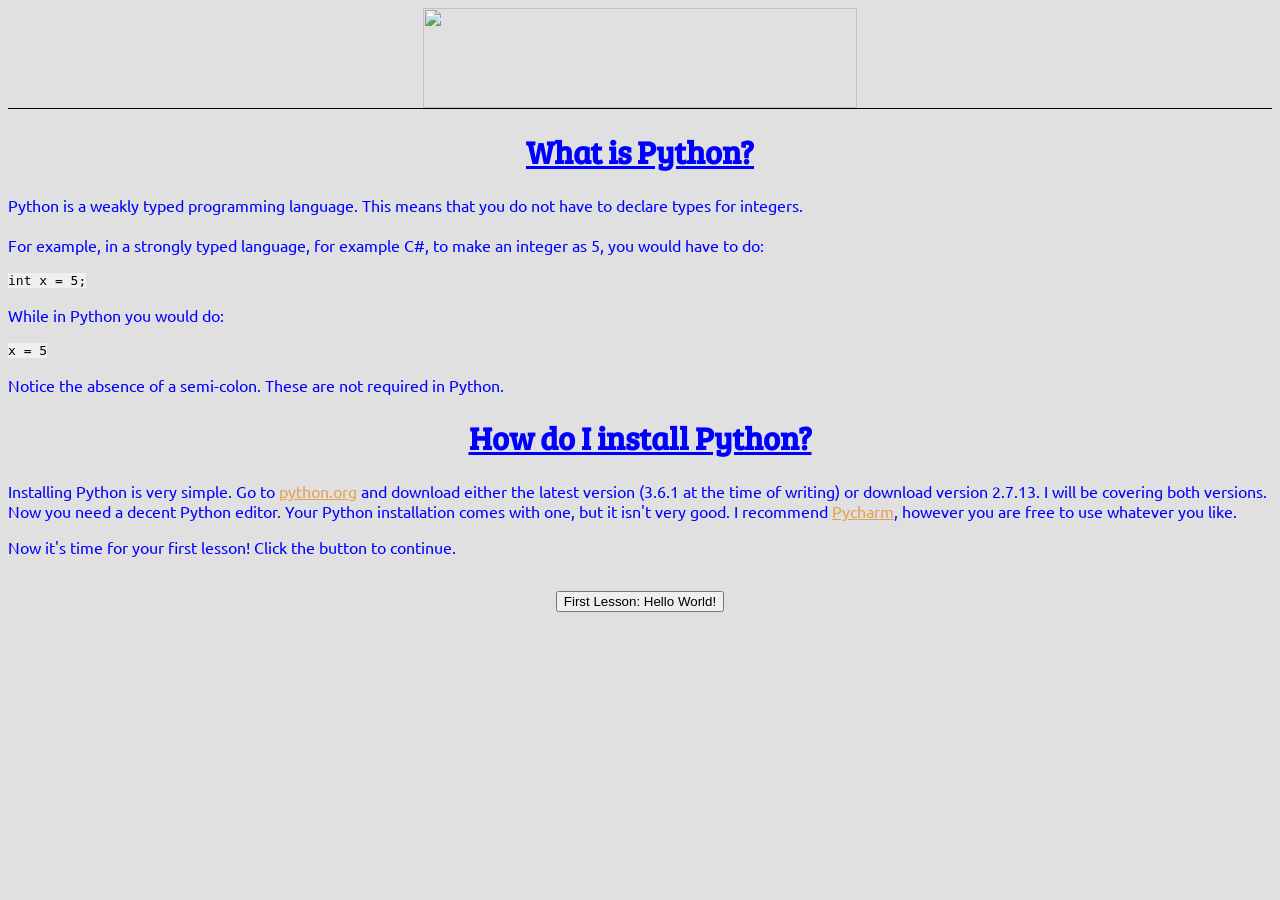
==== commit 12dbe2a3: "Added old gulk.ca content" ====
--- a/index.html
+++ b/index.html
@@ -1,979 +1,57 @@
+<!DOCTYPE html>
 
+<html>
+    <head>
+        <title>Python with Gulk</title>
+        <link rel="stylesheet" type="text/css" href="style.css">
+        <link href="https://fonts.googleapis.com/css?family=Ubuntu" rel="stylesheet">
+        <link href="https://fonts.googleapis.com/css?family=Bree+Serif" rel="stylesheet">
+    </head>
 
+    <body>
+        <!--Header copy/paste here -->
+		<div id="header">
+            <style>
+                #header {
+                    border-bottom: 1px solid #000;
+                    top: 0;
+                    margin: auto;
+                    background-image: none;
+                    background-color: #E0E0E0;
+                }
 
-<!DOCTYPE html>
-<html lang="en">
-  <head>
-    <meta charset="utf-8">
-  <link rel="dns-prefetch" href="https://assets-cdn.github.com">
-  <link rel="dns-prefetch" href="https://avatars0.githubusercontent.com">
-  <link rel="dns-prefetch" href="https://avatars1.githubusercontent.com">
-  <link rel="dns-prefetch" href="https://avatars2.githubusercontent.com">
-  <link rel="dns-prefetch" href="https://avatars3.githubusercontent.com">
-  <link rel="dns-prefetch" href="https://github-cloud.s3.amazonaws.com">
-  <link rel="dns-prefetch" href="https://user-images.githubusercontent.com/">
+                #header img {
+                    margin-left: auto;
+                    margin-right: auto;
+                    display: block;
+                }
+            </style>
+			<a href="http://gulk.ca"><img src="http://gulk.ca/img/logo.png" width="433.5" height="100"></a>
+		</div>
 
+        <div class="whatis">
+            <h1>What is Python?</h1>
 
-
-  <link crossorigin="anonymous" media="all" integrity="sha512-V720cDdHDQeM0Bt13qUO+3Zflb00198qnbRMHEzO7NdpGazBS3hvURDZ1ehk+4hWxL8GYp5nlYT+RHLTiw2E2w==" rel="stylesheet" href="https://assets-cdn.github.com/assets/frameworks-6caac13806331f9675860df98a99b39a.css" />
-  <link crossorigin="anonymous" media="all" integrity="sha512-10kcctO8aIQaIV96pvdbnSF/NKsMQoRXQzn0Kdnx7nUufnPUDMGp1xp57ilQnZjZVbF9NZu74pHIf0knSEha7Q==" rel="stylesheet" href="https://assets-cdn.github.com/assets/github-c4d5af25254cfc8bb30ae5cb6f074c97.css" />
-  
-  
-  
-  
-
-  <meta name="viewport" content="width=device-width">
-  
-  <title>GitHub</title>
-    <meta name="description" content="GitHub is where people build software. More than 27 million people use GitHub to discover, fork, and contribute to over 80 million projects.">
-  <link rel="search" type="application/opensearchdescription+xml" href="/opensearch.xml" title="GitHub">
-  <link rel="fluid-icon" href="https://github.com/fluidicon.png" title="GitHub">
-  <meta property="fb:app_id" content="1401488693436528">
-
-    <meta property="og:url" content="https://github.com">
-    <meta property="og:site_name" content="GitHub">
-    <meta property="og:title" content="Build software better, together">
-    <meta property="og:description" content="GitHub is where people build software. More than 27 million people use GitHub to discover, fork, and contribute to over 80 million projects.">
-    <meta property="og:image" content="https://assets-cdn.github.com/images/modules/open_graph/github-logo.png">
-    <meta property="og:image:type" content="image/png">
-    <meta property="og:image:width" content="1200">
-    <meta property="og:image:height" content="1200">
-    <meta property="og:image" content="https://assets-cdn.github.com/images/modules/open_graph/github-mark.png">
-    <meta property="og:image:type" content="image/png">
-    <meta property="og:image:width" content="1200">
-    <meta property="og:image:height" content="620">
-    <meta property="og:image" content="https://assets-cdn.github.com/images/modules/open_graph/github-octocat.png">
-    <meta property="og:image:type" content="image/png">
-    <meta property="og:image:width" content="1200">
-    <meta property="og:image:height" content="620">
-
-
-  <link rel="assets" href="https://assets-cdn.github.com/">
-  <link rel="web-socket" href="wss://live.github.com/_sockets/VjI6MjQ5ODIxNTgzOjI1YmU3MDI3ZTNkODUxMmQ5MDlmZWIxNmNiNTJmMjJiNTdjNzJiNDc1MDg2NzE2MWFmM2EwYjkzZThkZjIzNDg=--3d36c4671436cad5c91b1a30b43469fa9a00b72c">
-  <meta name="pjax-timeout" content="1000">
-  <link rel="sudo-modal" href="/sessions/sudo_modal">
-  <meta name="request-id" content="A75E:2B07:D5B795:19406A8:5AAB4749" data-pjax-transient>
-  
-
-  <meta name="selected-link" value="/" data-pjax-transient>
-
-    <meta name="google-site-verification" content="KT5gs8h0wvaagLKAVWq8bbeNwnZZK1r1XQysX3xurLU">
-  <meta name="google-site-verification" content="ZzhVyEFwb7w3e0-uOTltm8Jsck2F5StVihD0exw2fsA">
-  <meta name="google-site-verification" content="GXs5KoUUkNCoaAZn7wPN-t01Pywp9M3sEjnt_3_ZWPc">
-    <meta name="google-analytics" content="UA-3769691-2">
-
-<meta name="octolytics-host" content="collector.githubapp.com" /><meta name="octolytics-app-id" content="github" /><meta name="octolytics-event-url" content="https://collector.githubapp.com/github-external/browser_event" /><meta name="octolytics-dimension-request_id" content="A75E:2B07:D5B795:19406A8:5AAB4749" /><meta name="octolytics-dimension-region_edge" content="iad" /><meta name="octolytics-dimension-region_render" content="iad" /><meta name="octolytics-actor-id" content="24849031" /><meta name="octolytics-actor-login" content="Gulksie" /><meta name="octolytics-actor-hash" content="3ca7bdc72027687e92085a78561a82377895a597f044808aaf8b29c71ca6c28e" />
-<meta name="hydro-events-url" content="https://github.com/hydro_browser_events" />
-<meta name="analytics-location" content="/dashboard" data-pjax-transient="true" />
-
-
-
-
-  <meta class="js-ga-set" name="dimension1" content="Logged In">
-    <meta class="js-ga-set" name="dimension3" content="desktop">
-
-
-  
-
-      <meta name="hostname" content="github.com">
-    <meta name="user-login" content="Gulksie">
-
-      <meta name="expected-hostname" content="github.com">
-    <meta name="js-proxy-site-detection-payload" content="[base64]">
-
-    <meta name="enabled-features" content="UNIVERSE_BANNER,FREE_TRIALS,MARKETPLACE_INSIGHTS,MARKETPLACE_INSIGHTS_CONVERSION_PERCENTAGES">
-
-  <meta name="html-safe-nonce" content="06a40a770fbc1096a597bf171dca6da9bee29647">
-
-  <meta http-equiv="x-pjax-version" content="7524d712737433494c84e5354fea1ca5">
-  
-
-      <link rel="alternate" type="application/atom+xml" title="ATOM" href="/Gulksie.private.atom?token=AXsqh9iQ9u61GyJ6PvzRi5rLtwBtg0GTks64uIfZwA==" />
-
-
-
-
-  <meta name="browser-stats-url" content="https://api.github.com/_private/browser/stats">
-
-  <meta name="browser-errors-url" content="https://api.github.com/_private/browser/errors">
-
-  <link rel="mask-icon" href="https://assets-cdn.github.com/pinned-octocat.svg" color="#000000">
-  <link rel="icon" type="image/x-icon" class="js-site-favicon" href="https://assets-cdn.github.com/favicon.ico">
-
-<meta name="theme-color" content="#1e2327">
-
-
-
-<link rel="manifest" href="/manifest.json" crossOrigin="use-credentials">
-
-  </head>
-
-  <body class="logged-in env-production page-dashboard">
-    
-
-  <div class="position-relative js-header-wrapper ">
-    <a href="#start-of-content" tabindex="1" class="bg-black text-white p-3 show-on-focus js-skip-to-content">Skip to content</a>
-    <div id="js-pjax-loader-bar" class="pjax-loader-bar"><div class="progress"></div></div>
-
-    
-    
-    
-
-      <div class="mobile-banner">
-        <!-- '"` --><!-- </textarea></xmp> --></option></form><form class="js-mobile-preference-form" action="/site/mobile_preference" accept-charset="UTF-8" method="post"><input name="utf8" type="hidden" value="&#x2713;" /><input type="hidden" name="authenticity_token" value="upkGh2iNHTRgIV7bCfd4uCTkMLEJWnTpFMYSyeYfrSG8PM94oVxwyhA8bwm+b6H7y3v9R2ZXtOCzlR28SNAQfg==" />
-          <input type="hidden" name="mobile" value="true">
-          <input type="hidden" name="anchor" class="js-mobile-preference-anchor-field">
-
-          <button type="submit" class="switch-to-mobile" data-ga-click="Mobile, switch to mobile, switch button">
-            <svg height="64" class="octicon octicon-device-mobile" viewBox="0 0 10 16" version="1.1" width="40" aria-hidden="true"><path fill-rule="evenodd" d="M9 0H1C.45 0 0 .45 0 1v14c0 .55.45 1 1 1h8c.55 0 1-.45 1-1V1c0-.55-.45-1-1-1zM5 15.3c-.72 0-1.3-.58-1.3-1.3 0-.72.58-1.3 1.3-1.3.72 0 1.3.58 1.3 1.3 0 .72-.58 1.3-1.3 1.3zM9 12H1V2h8v10z"/></svg>
-            Switch to mobile version
-          </button>
-</form>      </div>
-
-
-        
-<header class="Header  f5" role="banner">
-  <div class="d-flex flex-justify-between px-3 container-lg">
-    <div class="d-flex flex-justify-between ">
-      <div class="">
-        <a class="header-logo-invertocat" href="https://github.com/" data-hotkey="g d" aria-label="Homepage" data-ga-click="Header, go to dashboard, icon:logo">
-  <svg height="32" class="octicon octicon-mark-github" viewBox="0 0 16 16" version="1.1" width="32" aria-hidden="true"><path fill-rule="evenodd" d="M8 0C3.58 0 0 3.58 0 8c0 3.54 2.29 6.53 5.47 7.59.4.07.55-.17.55-.38 0-.19-.01-.82-.01-1.49-2.01.37-2.53-.49-2.69-.94-.09-.23-.48-.94-.82-1.13-.28-.15-.68-.52-.01-.53.63-.01 1.08.58 1.23.82.72 1.21 1.87.87 2.33.66.07-.52.28-.87.51-1.07-1.78-.2-3.64-.89-3.64-3.95 0-.87.31-1.59.82-2.15-.08-.2-.36-1.02.08-2.12 0 0 .67-.21 2.2.82.64-.18 1.32-.27 2-.27.68 0 1.36.09 2 .27 1.53-1.04 2.2-.82 2.2-.82.44 1.1.16 1.92.08 2.12.51.56.82 1.27.82 2.15 0 3.07-1.87 3.75-3.65 3.95.29.25.54.73.54 1.48 0 1.07-.01 1.93-.01 2.2 0 .21.15.46.55.38A8.013 8.013 0 0 0 16 8c0-4.42-3.58-8-8-8z"/></svg>
-</a>
-
-      </div>
-
-    </div>
-
-    <div class="HeaderMenu d-flex flex-justify-between flex-auto">
-      <div class="d-flex">
-            <div class="">
-              <div class="header-search   js-site-search" role="search">
-  <!-- '"` --><!-- </textarea></xmp> --></option></form><form class="js-site-search-form" data-unscoped-search-url="/search" action="/search" accept-charset="UTF-8" method="get"><input name="utf8" type="hidden" value="&#x2713;" />
-    <label class="form-control header-search-wrapper js-chromeless-input-container">
-        <a class="header-search-scope no-underline" href="/dashboard">/dashboard</a>
-      <input type="text"
-        class="form-control header-search-input js-site-search-focus  "
-        data-hotkey="s"
-        name="q"
-        value=""
-        placeholder="Search GitHub"
-        aria-label="Search GitHub"
-        data-unscoped-placeholder="Search GitHub"
-        data-scoped-placeholder="Search"
-        autocapitalize="off">
-        <input type="hidden" class="js-site-search-type-field" name="type" >
-    </label>
-</form></div>
-
-            </div>
-
-          <ul class="d-flex pl-2 flex-items-center text-bold list-style-none" role="navigation">
-            <li>
-              <a class="js-selected-navigation-item HeaderNavlink px-2" data-hotkey="g p" data-ga-click="Header, click, Nav menu - item:pulls context:user" aria-label="Pull requests you created" data-selected-links="/pulls /pulls/assigned /pulls/mentioned /pulls" href="/pulls">
-                Pull requests
-</a>            </li>
-            <li>
-              <a class="js-selected-navigation-item HeaderNavlink px-2" data-hotkey="g i" data-ga-click="Header, click, Nav menu - item:issues context:user" aria-label="Issues you created" data-selected-links="/issues /issues/assigned /issues/mentioned /issues" href="/issues">
-                Issues
-</a>            </li>
-                <li>
-                  <a class="js-selected-navigation-item HeaderNavlink px-2" data-ga-click="Header, click, Nav menu - item:marketplace context:user" data-selected-links=" /marketplace" href="/marketplace">
-                    Marketplace
-</a>                </li>
-            <li>
-              <a class="js-selected-navigation-item HeaderNavlink px-2" data-ga-click="Header, click, Nav menu - item:explore" data-selected-links="/explore /trending /trending/developers /integrations /integrations/feature/code /integrations/feature/collaborate /integrations/feature/ship showcases showcases_search showcases_landing /explore" href="/explore">
-                Explore
-</a>            </li>
-          </ul>
-      </div>
-
-      <div class="d-flex">
-        
-<ul class="user-nav d-flex flex-items-center list-style-none" id="user-links">
-  <li class="dropdown js-menu-container">
-    <span class="d-inline-block  px-2">
-      
-    <a aria-label="You have no unread notifications" class="notification-indicator tooltipped tooltipped-s  js-socket-channel js-notification-indicator" data-hotkey="g n" data-ga-click="Header, go to notifications, icon:read" data-channel="notification-changed:24849031" href="/notifications">
-        <span class="mail-status "></span>
-        <svg class="octicon octicon-bell" viewBox="0 0 14 16" version="1.1" width="14" height="16" aria-hidden="true"><path fill-rule="evenodd" d="M14 12v1H0v-1l.73-.58c.77-.77.81-2.55 1.19-4.42C2.69 3.23 6 2 6 2c0-.55.45-1 1-1s1 .45 1 1c0 0 3.39 1.23 4.16 5 .38 1.88.42 3.66 1.19 4.42l.66.58H14zm-7 4c1.11 0 2-.89 2-2H5c0 1.11.89 2 2 2z"/></svg>
-</a>
-    </span>
-  </li>
-
-  <li class="dropdown js-menu-container">
-    <details class="dropdown-details details-reset js-dropdown-details d-flex px-2 flex-items-center">
-      <summary class="HeaderNavlink"
-         aria-label="Create new…"
-         data-ga-click="Header, create new, icon:add">
-        <svg class="octicon octicon-plus float-left mr-1 mt-1" viewBox="0 0 12 16" version="1.1" width="12" height="16" aria-hidden="true"><path fill-rule="evenodd" d="M12 9H7v5H5V9H0V7h5V2h2v5h5z"/></svg>
-        <span class="dropdown-caret mt-1"></span>
-      </summary>
-
-      <ul class="dropdown-menu dropdown-menu-sw">
-        
-<a class="dropdown-item" href="/new" data-ga-click="Header, create new repository">
-  New repository
-</a>
-
-  <a class="dropdown-item" href="/new/import" data-ga-click="Header, import a repository">
-    Import repository
-  </a>
-
-<a class="dropdown-item" href="https://gist.github.com/" data-ga-click="Header, create new gist">
-  New gist
-</a>
-
-  <a class="dropdown-item" href="/organizations/new" data-ga-click="Header, create new organization">
-    New organization
-  </a>
-
-
-
-
-      </ul>
-    </details>
-  </li>
-
-  <li class="dropdown js-menu-container">
-
-    <details class="dropdown-details details-reset js-dropdown-details d-flex pl-2 flex-items-center">
-      <summary class="HeaderNavlink name mt-1"
-        aria-label="View profile and more"
-        data-ga-click="Header, show menu, icon:avatar">
-        <img alt="@Gulksie" class="avatar float-left mr-1" src="https://avatars2.githubusercontent.com/u/24849031?s=40&amp;v=4" height="20" width="20">
-        <span class="dropdown-caret"></span>
-      </summary>
-
-      <ul class="dropdown-menu dropdown-menu-sw">
-        <li class="dropdown-header header-nav-current-user css-truncate">
-          Signed in as <strong class="css-truncate-target">Gulksie</strong>
-        </li>
-
-        <li class="dropdown-divider"></li>
-
-        <li><a class="dropdown-item" href="/Gulksie" data-ga-click="Header, go to profile, text:your profile">
-          Your profile
-        </a></li>
-        <li><a class="dropdown-item" href="/Gulksie?tab=stars" data-ga-click="Header, go to starred repos, text:your stars">
-          Your stars
-        </a></li>
-          <li><a class="dropdown-item" href="https://gist.github.com/" data-ga-click="Header, your gists, text:your gists">Your gists</a></li>
-
-        <li class="dropdown-divider"></li>
-
-        <li><a class="dropdown-item" href="https://help.github.com" data-ga-click="Header, go to help, text:help">
-          Help
-        </a></li>
-
-        <li><a class="dropdown-item" href="/settings/profile" data-ga-click="Header, go to settings, icon:settings">
-          Settings
-        </a></li>
-
-        <li><!-- '"` --><!-- </textarea></xmp> --></option></form><form class="logout-form" action="/logout" accept-charset="UTF-8" method="post"><input name="utf8" type="hidden" value="&#x2713;" /><input type="hidden" name="authenticity_token" value="fAjLMlL5phAgYRgU1+XjUFL8qXM20hxt5iEQNBpT7Tccb5JPMLw+rH0LXxhvR+cd3PhaJVj8XfkjrjPkemty9w==" />
-          <button type="submit" class="dropdown-item dropdown-signout" data-ga-click="Header, sign out, icon:logout">
-            Sign out
-          </button>
-        </form></li>
-      </ul>
-    </details>
-  </li>
-</ul>
-
-
-
-        <!-- '"` --><!-- </textarea></xmp> --></option></form><form class="sr-only right-0" action="/logout" accept-charset="UTF-8" method="post"><input name="utf8" type="hidden" value="&#x2713;" /><input type="hidden" name="authenticity_token" value="XBsFZwRiR8+kPcgEbMIQXqxAIhAPRBRNBsqE1y2QMyk8fFwaZiffc/lXjwjUYBQTIkTRRmFqVdnDRacHTais6Q==" />
-          <button type="submit" class="dropdown-item dropdown-signout" data-ga-click="Header, sign out, icon:logout">
-            Sign out
-          </button>
-</form>      </div>
-    </div>
-  </div>
-</header>
-
-      
-
-  </div>
-
-  <div id="start-of-content" class="show-on-focus"></div>
-
-    <div id="js-flash-container">
-</div>
-
-
-
-  <div role="main"
-      class="application-main "
-      >
-      
-      <div id="js-pjax-container" data-pjax-container>
-        
-
-
-
-
-
-
-  <div class="container page-content">
-    <div id="dashboard" class="columns dashboard">
-      <div class="news column two-thirds">
-
-
-          <div class="tabnav mb-4">
-            <nav class="tabnav-tabs" aria-label="Navigate your dashboard">
-              <a href="/" class="tabnav-tab selected" aria-current="page">Browse activity</a>
-              <a href="/dashboard/discover" class="tabnav-tab">Discover repositories</a>
-            </nav>
-          </div>
-
-        
-
-            
-    <div class="push"><div class="body"><!-- push -->
-<div class="d-flex border-bottom border-gray-light py-3">
-  <span class="mr-3">
-  <a href="/Helios41">
-    <img class="avatar" src="https://avatars0.githubusercontent.com/u/4594709?s=64&amp;v=4" width="32" height="32" alt="@Helios41" />
-</a></span>
-
-  <div class="d-flex flex-justify-between flex-items-baseline width-full">
-    <div>
-      <a data-hydro-click="{&quot;event_type&quot;:&quot;news_feed.event.click&quot;,&quot;payload&quot;:{&quot;event&quot;:{&quot;repo_id&quot;:107898504,&quot;actor_id&quot;:4594709,&quot;public&quot;:true,&quot;type&quot;:&quot;PushEvent&quot;,&quot;target_id&quot;:null,&quot;id&quot;:7362321998,&quot;additional_details_shown&quot;:false,&quot;grouped&quot;:false},&quot;event_group&quot;:null,&quot;org_id&quot;:null,&quot;target_type&quot;:&quot;event&quot;,&quot;action_target&quot;:&quot;actor&quot;,&quot;originating_request_id&quot;:&quot;A75E:2B07:D5B795:19406A8:5AAB4749&quot;}}" data-hydro-click-hmac="d59a964336d592cd1c75a8970ef48dfff4206d8bbe1e209565ef8f6f4c5c7f2a" data-ga-click="News feed, event click, Event click type:PushEvent target:actor" class="link-gray-dark no-underline text-bold wb-break-all" href="/Helios41">Helios41</a> pushed to <a class="branch-name" data-hydro-click="{&quot;event_type&quot;:&quot;news_feed.event.click&quot;,&quot;payload&quot;:{&quot;event&quot;:{&quot;repo_id&quot;:107898504,&quot;actor_id&quot;:4594709,&quot;public&quot;:true,&quot;type&quot;:&quot;PushEvent&quot;,&quot;target_id&quot;:null,&quot;id&quot;:7362321998,&quot;additional_details_shown&quot;:false,&quot;grouped&quot;:false},&quot;event_group&quot;:null,&quot;org_id&quot;:null,&quot;target_type&quot;:&quot;event&quot;,&quot;action_target&quot;:&quot;branch&quot;,&quot;originating_request_id&quot;:&quot;A75E:2B07:D5B795:19406A8:5AAB4749&quot;}}" data-hydro-click-hmac="87c793eabdc1f63a125a8242e724e2d6a6e029828bfa8ed1164f49cbb3dc2568" data-ga-click="News feed, event click, Event click type:PushEvent target:branch" href="/Team4618/Robotics/tree/master">master</a> in <a data-hydro-click="{&quot;event_type&quot;:&quot;news_feed.event.click&quot;,&quot;payload&quot;:{&quot;event&quot;:{&quot;repo_id&quot;:107898504,&quot;actor_id&quot;:4594709,&quot;public&quot;:true,&quot;type&quot;:&quot;PushEvent&quot;,&quot;target_id&quot;:null,&quot;id&quot;:7362321998,&quot;additional_details_shown&quot;:false,&quot;grouped&quot;:false},&quot;event_group&quot;:null,&quot;org_id&quot;:null,&quot;target_type&quot;:&quot;event&quot;,&quot;action_target&quot;:&quot;repo&quot;,&quot;originating_request_id&quot;:&quot;A75E:2B07:D5B795:19406A8:5AAB4749&quot;}}" data-hydro-click-hmac="cf28d5e99069d8d2d0a01b114a59bd943a5c3203c49e3955184ebd28c5867bbb" data-ga-click="News feed, event click, Event click type:PushEvent target:repo" class="link-gray-dark no-underline text-bold wb-break-all" href="/Team4618/Robotics">Team4618/Robotics</a>
-        <div class="commits pusher-is-only-committer">
-          <ul>
-            <li class="d-flex flex-items-baseline">
-              <span title="Helios41">
-                <img class="mr-1" src="https://avatars3.githubusercontent.com/u/4594709?s=32&amp;v=4" width="16" height="16" alt="@Helios41" />
-              </span>
-              <code><a class="mr-1" data-hydro-click="{&quot;event_type&quot;:&quot;news_feed.event.click&quot;,&quot;payload&quot;:{&quot;event&quot;:{&quot;repo_id&quot;:107898504,&quot;actor_id&quot;:4594709,&quot;public&quot;:true,&quot;type&quot;:&quot;PushEvent&quot;,&quot;target_id&quot;:null,&quot;id&quot;:7362321998,&quot;additional_details_shown&quot;:false,&quot;grouped&quot;:false},&quot;event_group&quot;:null,&quot;org_id&quot;:null,&quot;target_type&quot;:&quot;event&quot;,&quot;action_target&quot;:&quot;sha&quot;,&quot;originating_request_id&quot;:&quot;A75E:2B07:D5B795:19406A8:5AAB4749&quot;}}" data-hydro-click-hmac="92ec5b4dfed0c0e9944c6542064c9ba908b2ec2959389fc9c7890edfb7fd96c5" data-ga-click="News feed, event click, Event click type:PushEvent target:sha" href="/Team4618/Robotics/commit/3c286c80a3e7df722f2f63c5d016e87c80df6b91">3c286c8</a></code>
-              <div class="message">
-                <blockquote>
-                  Autonomous Builder &amp; Finalizing Teleop
-                </blockquote>
-              </div>
-            </li>
-          </ul>
-        </div>
-    </div>
-    <span class="f6 text-gray-light no-wrap ml-4">
-      <relative-time datetime="2018-03-11T17:26:33Z">Mar 11, 2018</relative-time>
-    </span>
-  </div>
-</div>
-</div></div>
-    <div class="push"><div class="body"><!-- push -->
-<div class="d-flex border-bottom border-gray-light py-3">
-  <span class="mr-3">
-  <a href="/Helios41">
-    <img class="avatar" src="https://avatars0.githubusercontent.com/u/4594709?s=64&amp;v=4" width="32" height="32" alt="@Helios41" />
-</a></span>
-
-  <div class="d-flex flex-justify-between flex-items-baseline width-full">
-    <div>
-      <a data-hydro-click="{&quot;event_type&quot;:&quot;news_feed.event.click&quot;,&quot;payload&quot;:{&quot;event&quot;:{&quot;repo_id&quot;:107898504,&quot;actor_id&quot;:4594709,&quot;public&quot;:true,&quot;type&quot;:&quot;PushEvent&quot;,&quot;target_id&quot;:null,&quot;id&quot;:7345641746,&quot;additional_details_shown&quot;:false,&quot;grouped&quot;:false},&quot;event_group&quot;:null,&quot;org_id&quot;:null,&quot;target_type&quot;:&quot;event&quot;,&quot;action_target&quot;:&quot;actor&quot;,&quot;originating_request_id&quot;:&quot;A75E:2B07:D5B795:19406A8:5AAB4749&quot;}}" data-hydro-click-hmac="bf071726b6b43b0e52a0ae31efb87b178a29feaf6efddcfd82b70a18d3df2fc3" data-ga-click="News feed, event click, Event click type:PushEvent target:actor" class="link-gray-dark no-underline text-bold wb-break-all" href="/Helios41">Helios41</a> pushed to <a class="branch-name" data-hydro-click="{&quot;event_type&quot;:&quot;news_feed.event.click&quot;,&quot;payload&quot;:{&quot;event&quot;:{&quot;repo_id&quot;:107898504,&quot;actor_id&quot;:4594709,&quot;public&quot;:true,&quot;type&quot;:&quot;PushEvent&quot;,&quot;target_id&quot;:null,&quot;id&quot;:7345641746,&quot;additional_details_shown&quot;:false,&quot;grouped&quot;:false},&quot;event_group&quot;:null,&quot;org_id&quot;:null,&quot;target_type&quot;:&quot;event&quot;,&quot;action_target&quot;:&quot;branch&quot;,&quot;originating_request_id&quot;:&quot;A75E:2B07:D5B795:19406A8:5AAB4749&quot;}}" data-hydro-click-hmac="edf3b9a9dc6cc63eb5aa4bb1ca67e4cc5eaaac586d403ed74ebb86db4a05c611" data-ga-click="News feed, event click, Event click type:PushEvent target:branch" href="/Team4618/Robotics/tree/master">master</a> in <a data-hydro-click="{&quot;event_type&quot;:&quot;news_feed.event.click&quot;,&quot;payload&quot;:{&quot;event&quot;:{&quot;repo_id&quot;:107898504,&quot;actor_id&quot;:4594709,&quot;public&quot;:true,&quot;type&quot;:&quot;PushEvent&quot;,&quot;target_id&quot;:null,&quot;id&quot;:7345641746,&quot;additional_details_shown&quot;:false,&quot;grouped&quot;:false},&quot;event_group&quot;:null,&quot;org_id&quot;:null,&quot;target_type&quot;:&quot;event&quot;,&quot;action_target&quot;:&quot;repo&quot;,&quot;originating_request_id&quot;:&quot;A75E:2B07:D5B795:19406A8:5AAB4749&quot;}}" data-hydro-click-hmac="0c1f4681948f5d0787736a9b1dc161b7c2deb6b6937e49f7dea5a00c65d53188" data-ga-click="News feed, event click, Event click type:PushEvent target:repo" class="link-gray-dark no-underline text-bold wb-break-all" href="/Team4618/Robotics">Team4618/Robotics</a>
-        <div class="commits pusher-is-only-committer">
-          <ul>
-            <li class="d-flex flex-items-baseline">
-              <span title="Helios41">
-                <img class="mr-1" src="https://avatars3.githubusercontent.com/u/4594709?s=32&amp;v=4" width="16" height="16" alt="@Helios41" />
-              </span>
-              <code><a class="mr-1" data-hydro-click="{&quot;event_type&quot;:&quot;news_feed.event.click&quot;,&quot;payload&quot;:{&quot;event&quot;:{&quot;repo_id&quot;:107898504,&quot;actor_id&quot;:4594709,&quot;public&quot;:true,&quot;type&quot;:&quot;PushEvent&quot;,&quot;target_id&quot;:null,&quot;id&quot;:7345641746,&quot;additional_details_shown&quot;:false,&quot;grouped&quot;:false},&quot;event_group&quot;:null,&quot;org_id&quot;:null,&quot;target_type&quot;:&quot;event&quot;,&quot;action_target&quot;:&quot;sha&quot;,&quot;originating_request_id&quot;:&quot;A75E:2B07:D5B795:19406A8:5AAB4749&quot;}}" data-hydro-click-hmac="a80a8dff4675a9d908b9c9998a82465a1544b3d5353882a7b725c81caa7bbb41" data-ga-click="News feed, event click, Event click type:PushEvent target:sha" href="/Team4618/Robotics/commit/cb8078cd0f23faed21fa477647d3ba14740d997f">cb8078c</a></code>
-              <div class="message">
-                <blockquote>
-                  Teleop code cleanup
-                </blockquote>
-              </div>
-            </li>
-          </ul>
-        </div>
-    </div>
-    <span class="f6 text-gray-light no-wrap ml-4">
-      <relative-time datetime="2018-03-07T18:03:27Z">Mar 7, 2018</relative-time>
-    </span>
-  </div>
-</div>
-</div></div>
-    <div class="push"><div class="body"><!-- push -->
-<div class="d-flex border-bottom border-gray-light py-3">
-  <span class="mr-3">
-  <a href="/Helios41">
-    <img class="avatar" src="https://avatars0.githubusercontent.com/u/4594709?s=64&amp;v=4" width="32" height="32" alt="@Helios41" />
-</a></span>
-
-  <div class="d-flex flex-justify-between flex-items-baseline width-full">
-    <div>
-      <a data-hydro-click="{&quot;event_type&quot;:&quot;news_feed.event.click&quot;,&quot;payload&quot;:{&quot;event&quot;:{&quot;repo_id&quot;:107898504,&quot;actor_id&quot;:4594709,&quot;public&quot;:true,&quot;type&quot;:&quot;PushEvent&quot;,&quot;target_id&quot;:null,&quot;id&quot;:7341459981,&quot;additional_details_shown&quot;:false,&quot;grouped&quot;:false},&quot;event_group&quot;:null,&quot;org_id&quot;:null,&quot;target_type&quot;:&quot;event&quot;,&quot;action_target&quot;:&quot;actor&quot;,&quot;originating_request_id&quot;:&quot;A75E:2B07:D5B795:19406A8:5AAB4749&quot;}}" data-hydro-click-hmac="32458f5dcd7aa0dfb5eb600189ccfa4c7ae216d7760424b663e12981612272c8" data-ga-click="News feed, event click, Event click type:PushEvent target:actor" class="link-gray-dark no-underline text-bold wb-break-all" href="/Helios41">Helios41</a> pushed to <a class="branch-name" data-hydro-click="{&quot;event_type&quot;:&quot;news_feed.event.click&quot;,&quot;payload&quot;:{&quot;event&quot;:{&quot;repo_id&quot;:107898504,&quot;actor_id&quot;:4594709,&quot;public&quot;:true,&quot;type&quot;:&quot;PushEvent&quot;,&quot;target_id&quot;:null,&quot;id&quot;:7341459981,&quot;additional_details_shown&quot;:false,&quot;grouped&quot;:false},&quot;event_group&quot;:null,&quot;org_id&quot;:null,&quot;target_type&quot;:&quot;event&quot;,&quot;action_target&quot;:&quot;branch&quot;,&quot;originating_request_id&quot;:&quot;A75E:2B07:D5B795:19406A8:5AAB4749&quot;}}" data-hydro-click-hmac="e0fbe2d41a5617b91dc52b559b99f1ec3d0f89e2eb009107baa7a5618f953d39" data-ga-click="News feed, event click, Event click type:PushEvent target:branch" href="/Team4618/Robotics/tree/master">master</a> in <a data-hydro-click="{&quot;event_type&quot;:&quot;news_feed.event.click&quot;,&quot;payload&quot;:{&quot;event&quot;:{&quot;repo_id&quot;:107898504,&quot;actor_id&quot;:4594709,&quot;public&quot;:true,&quot;type&quot;:&quot;PushEvent&quot;,&quot;target_id&quot;:null,&quot;id&quot;:7341459981,&quot;additional_details_shown&quot;:false,&quot;grouped&quot;:false},&quot;event_group&quot;:null,&quot;org_id&quot;:null,&quot;target_type&quot;:&quot;event&quot;,&quot;action_target&quot;:&quot;repo&quot;,&quot;originating_request_id&quot;:&quot;A75E:2B07:D5B795:19406A8:5AAB4749&quot;}}" data-hydro-click-hmac="80513a38f5181e3d368c2c0581efa24a98f6932d4ae5bd552e9d7e434cad6e4d" data-ga-click="News feed, event click, Event click type:PushEvent target:repo" class="link-gray-dark no-underline text-bold wb-break-all" href="/Team4618/Robotics">Team4618/Robotics</a>
-        <div class="commits pusher-is-only-committer">
-          <ul>
-            <li class="d-flex flex-items-baseline">
-              <span title="Helios41">
-                <img class="mr-1" src="https://avatars3.githubusercontent.com/u/4594709?s=32&amp;v=4" width="16" height="16" alt="@Helios41" />
-              </span>
-              <code><a class="mr-1" data-hydro-click="{&quot;event_type&quot;:&quot;news_feed.event.click&quot;,&quot;payload&quot;:{&quot;event&quot;:{&quot;repo_id&quot;:107898504,&quot;actor_id&quot;:4594709,&quot;public&quot;:true,&quot;type&quot;:&quot;PushEvent&quot;,&quot;target_id&quot;:null,&quot;id&quot;:7341459981,&quot;additional_details_shown&quot;:false,&quot;grouped&quot;:false},&quot;event_group&quot;:null,&quot;org_id&quot;:null,&quot;target_type&quot;:&quot;event&quot;,&quot;action_target&quot;:&quot;sha&quot;,&quot;originating_request_id&quot;:&quot;A75E:2B07:D5B795:19406A8:5AAB4749&quot;}}" data-hydro-click-hmac="178d70d735106c8f6d8b744ea8edbc540e99c9ced5ea1956b0acaab7d217c797" data-ga-click="News feed, event click, Event click type:PushEvent target:sha" href="/Team4618/Robotics/commit/4a898b9b7e687e384d1b2c76167e87bdae848f0d">4a898b9</a></code>
-              <div class="message">
-                <blockquote>
-                  Lost o stuff
-                </blockquote>
-              </div>
-            </li>
-          </ul>
-        </div>
-    </div>
-    <span class="f6 text-gray-light no-wrap ml-4">
-      <relative-time datetime="2018-03-07T02:11:36Z">Mar 6, 2018</relative-time>
-    </span>
-  </div>
-</div>
-</div></div>
-    <div class="push"><div class="body"><!-- push -->
-<div class="d-flex border-bottom border-gray-light py-3">
-  <span class="mr-3">
-  <a href="/Helios41">
-    <img class="avatar" src="https://avatars0.githubusercontent.com/u/4594709?s=64&amp;v=4" width="32" height="32" alt="@Helios41" />
-</a></span>
-
-  <div class="d-flex flex-justify-between flex-items-baseline width-full">
-    <div>
-      <a data-hydro-click="{&quot;event_type&quot;:&quot;news_feed.event.click&quot;,&quot;payload&quot;:{&quot;event&quot;:{&quot;repo_id&quot;:107898504,&quot;actor_id&quot;:4594709,&quot;public&quot;:true,&quot;type&quot;:&quot;PushEvent&quot;,&quot;target_id&quot;:null,&quot;id&quot;:7292004328,&quot;additional_details_shown&quot;:false,&quot;grouped&quot;:false},&quot;event_group&quot;:null,&quot;org_id&quot;:null,&quot;target_type&quot;:&quot;event&quot;,&quot;action_target&quot;:&quot;actor&quot;,&quot;originating_request_id&quot;:&quot;A75E:2B07:D5B795:19406A8:5AAB4749&quot;}}" data-hydro-click-hmac="dba5e82b05ce2e492c5e61e1e221b84f6e27761dc7b24f6a07bdecd16476c4c4" data-ga-click="News feed, event click, Event click type:PushEvent target:actor" class="link-gray-dark no-underline text-bold wb-break-all" href="/Helios41">Helios41</a> pushed to <a class="branch-name" data-hydro-click="{&quot;event_type&quot;:&quot;news_feed.event.click&quot;,&quot;payload&quot;:{&quot;event&quot;:{&quot;repo_id&quot;:107898504,&quot;actor_id&quot;:4594709,&quot;public&quot;:true,&quot;type&quot;:&quot;PushEvent&quot;,&quot;target_id&quot;:null,&quot;id&quot;:7292004328,&quot;additional_details_shown&quot;:false,&quot;grouped&quot;:false},&quot;event_group&quot;:null,&quot;org_id&quot;:null,&quot;target_type&quot;:&quot;event&quot;,&quot;action_target&quot;:&quot;branch&quot;,&quot;originating_request_id&quot;:&quot;A75E:2B07:D5B795:19406A8:5AAB4749&quot;}}" data-hydro-click-hmac="1e31fbb780e094281fcf8ef6919580f5c504be2a9bdeff250244505487539277" data-ga-click="News feed, event click, Event click type:PushEvent target:branch" href="/Team4618/Robotics/tree/master">master</a> in <a data-hydro-click="{&quot;event_type&quot;:&quot;news_feed.event.click&quot;,&quot;payload&quot;:{&quot;event&quot;:{&quot;repo_id&quot;:107898504,&quot;actor_id&quot;:4594709,&quot;public&quot;:true,&quot;type&quot;:&quot;PushEvent&quot;,&quot;target_id&quot;:null,&quot;id&quot;:7292004328,&quot;additional_details_shown&quot;:false,&quot;grouped&quot;:false},&quot;event_group&quot;:null,&quot;org_id&quot;:null,&quot;target_type&quot;:&quot;event&quot;,&quot;action_target&quot;:&quot;repo&quot;,&quot;originating_request_id&quot;:&quot;A75E:2B07:D5B795:19406A8:5AAB4749&quot;}}" data-hydro-click-hmac="2303a8333e5cefa2a89fa3a81ebb26f9e967eb610ec262a5a55c5c6c8748e835" data-ga-click="News feed, event click, Event click type:PushEvent target:repo" class="link-gray-dark no-underline text-bold wb-break-all" href="/Team4618/Robotics">Team4618/Robotics</a>
-        <div class="commits pusher-is-only-committer">
-          <ul>
-            <li class="d-flex flex-items-baseline">
-              <span title="Helios41">
-                <img class="mr-1" src="https://avatars3.githubusercontent.com/u/4594709?s=32&amp;v=4" width="16" height="16" alt="@Helios41" />
-              </span>
-              <code><a class="mr-1" data-hydro-click="{&quot;event_type&quot;:&quot;news_feed.event.click&quot;,&quot;payload&quot;:{&quot;event&quot;:{&quot;repo_id&quot;:107898504,&quot;actor_id&quot;:4594709,&quot;public&quot;:true,&quot;type&quot;:&quot;PushEvent&quot;,&quot;target_id&quot;:null,&quot;id&quot;:7292004328,&quot;additional_details_shown&quot;:false,&quot;grouped&quot;:false},&quot;event_group&quot;:null,&quot;org_id&quot;:null,&quot;target_type&quot;:&quot;event&quot;,&quot;action_target&quot;:&quot;sha&quot;,&quot;originating_request_id&quot;:&quot;A75E:2B07:D5B795:19406A8:5AAB4749&quot;}}" data-hydro-click-hmac="fb2da5b2b95f0a9cceb9fd99a36ba2b0f1bd4b8fd0bd126d65790ef2c9c5adcf" data-ga-click="News feed, event click, Event click type:PushEvent target:sha" href="/Team4618/Robotics/commit/77c8906753f320e1fefcbeccaccbe04721e3e5ea">77c8906</a></code>
-              <div class="message">
-                <blockquote>
-                  Saturday
-                </blockquote>
-              </div>
-            </li>
-          </ul>
-        </div>
-    </div>
-    <span class="f6 text-gray-light no-wrap ml-4">
-      <relative-time datetime="2018-02-24T19:59:07Z">Feb 24, 2018</relative-time>
-    </span>
-  </div>
-</div>
-</div></div>
-    <div class="push"><div class="body"><!-- push -->
-<div class="d-flex border-bottom border-gray-light py-3">
-  <span class="mr-3">
-  <a href="/Helios41">
-    <img class="avatar" src="https://avatars0.githubusercontent.com/u/4594709?s=64&amp;v=4" width="32" height="32" alt="@Helios41" />
-</a></span>
-
-  <div class="d-flex flex-justify-between flex-items-baseline width-full">
-    <div>
-      <a data-hydro-click="{&quot;event_type&quot;:&quot;news_feed.event.click&quot;,&quot;payload&quot;:{&quot;event&quot;:{&quot;repo_id&quot;:107898504,&quot;actor_id&quot;:4594709,&quot;public&quot;:true,&quot;type&quot;:&quot;PushEvent&quot;,&quot;target_id&quot;:null,&quot;id&quot;:7261105549,&quot;additional_details_shown&quot;:false,&quot;grouped&quot;:false},&quot;event_group&quot;:null,&quot;org_id&quot;:null,&quot;target_type&quot;:&quot;event&quot;,&quot;action_target&quot;:&quot;actor&quot;,&quot;originating_request_id&quot;:&quot;A75E:2B07:D5B795:19406A8:5AAB4749&quot;}}" data-hydro-click-hmac="47d22451ebaccba0cf46fc62fee7641020cc5120359b22d1b8f8264830f28f62" data-ga-click="News feed, event click, Event click type:PushEvent target:actor" class="link-gray-dark no-underline text-bold wb-break-all" href="/Helios41">Helios41</a> pushed to <a class="branch-name" data-hydro-click="{&quot;event_type&quot;:&quot;news_feed.event.click&quot;,&quot;payload&quot;:{&quot;event&quot;:{&quot;repo_id&quot;:107898504,&quot;actor_id&quot;:4594709,&quot;public&quot;:true,&quot;type&quot;:&quot;PushEvent&quot;,&quot;target_id&quot;:null,&quot;id&quot;:7261105549,&quot;additional_details_shown&quot;:false,&quot;grouped&quot;:false},&quot;event_group&quot;:null,&quot;org_id&quot;:null,&quot;target_type&quot;:&quot;event&quot;,&quot;action_target&quot;:&quot;branch&quot;,&quot;originating_request_id&quot;:&quot;A75E:2B07:D5B795:19406A8:5AAB4749&quot;}}" data-hydro-click-hmac="ac34728ab86ea5b1e4e5baf8940d31eecd9108f816b0852a73e105d9aedcb895" data-ga-click="News feed, event click, Event click type:PushEvent target:branch" href="/Team4618/Robotics/tree/master">master</a> in <a data-hydro-click="{&quot;event_type&quot;:&quot;news_feed.event.click&quot;,&quot;payload&quot;:{&quot;event&quot;:{&quot;repo_id&quot;:107898504,&quot;actor_id&quot;:4594709,&quot;public&quot;:true,&quot;type&quot;:&quot;PushEvent&quot;,&quot;target_id&quot;:null,&quot;id&quot;:7261105549,&quot;additional_details_shown&quot;:false,&quot;grouped&quot;:false},&quot;event_group&quot;:null,&quot;org_id&quot;:null,&quot;target_type&quot;:&quot;event&quot;,&quot;action_target&quot;:&quot;repo&quot;,&quot;originating_request_id&quot;:&quot;A75E:2B07:D5B795:19406A8:5AAB4749&quot;}}" data-hydro-click-hmac="6dbd32ba0941326199db69d8df67c3d96f9b44f887c25c89a7403b54199d0974" data-ga-click="News feed, event click, Event click type:PushEvent target:repo" class="link-gray-dark no-underline text-bold wb-break-all" href="/Team4618/Robotics">Team4618/Robotics</a>
-        <div class="commits pusher-is-only-committer">
-          <ul>
-            <li class="d-flex flex-items-baseline">
-              <span title="Helios41">
-                <img class="mr-1" src="https://avatars3.githubusercontent.com/u/4594709?s=32&amp;v=4" width="16" height="16" alt="@Helios41" />
-              </span>
-              <code><a class="mr-1" data-hydro-click="{&quot;event_type&quot;:&quot;news_feed.event.click&quot;,&quot;payload&quot;:{&quot;event&quot;:{&quot;repo_id&quot;:107898504,&quot;actor_id&quot;:4594709,&quot;public&quot;:true,&quot;type&quot;:&quot;PushEvent&quot;,&quot;target_id&quot;:null,&quot;id&quot;:7261105549,&quot;additional_details_shown&quot;:false,&quot;grouped&quot;:false},&quot;event_group&quot;:null,&quot;org_id&quot;:null,&quot;target_type&quot;:&quot;event&quot;,&quot;action_target&quot;:&quot;sha&quot;,&quot;originating_request_id&quot;:&quot;A75E:2B07:D5B795:19406A8:5AAB4749&quot;}}" data-hydro-click-hmac="fb12576436ec37911103fc4c0b57a56f83a3388dacd53f336ea111987c7038e9" data-ga-click="News feed, event click, Event click type:PushEvent target:sha" href="/Team4618/Robotics/commit/79271fff6876179cd8179a9345312b2c553a40d2">79271ff</a></code>
-              <div class="message">
-                <blockquote>
-                  Sunday 1
-                </blockquote>
-              </div>
-            </li>
-          </ul>
-        </div>
-    </div>
-    <span class="f6 text-gray-light no-wrap ml-4">
-      <relative-time datetime="2018-02-18T17:28:03Z">Feb 18, 2018</relative-time>
-    </span>
-  </div>
-</div>
-</div></div>
-    <div class="push"><div class="body"><!-- push -->
-<div class="d-flex border-bottom border-gray-light py-3">
-  <span class="mr-3">
-  <a href="/Helios41">
-    <img class="avatar" src="https://avatars0.githubusercontent.com/u/4594709?s=64&amp;v=4" width="32" height="32" alt="@Helios41" />
-</a></span>
-
-  <div class="d-flex flex-justify-between flex-items-baseline width-full">
-    <div>
-      <a data-hydro-click="{&quot;event_type&quot;:&quot;news_feed.event.click&quot;,&quot;payload&quot;:{&quot;event&quot;:{&quot;repo_id&quot;:107898504,&quot;actor_id&quot;:4594709,&quot;public&quot;:true,&quot;type&quot;:&quot;PushEvent&quot;,&quot;target_id&quot;:null,&quot;id&quot;:7252760543,&quot;additional_details_shown&quot;:false,&quot;grouped&quot;:false},&quot;event_group&quot;:null,&quot;org_id&quot;:null,&quot;target_type&quot;:&quot;event&quot;,&quot;action_target&quot;:&quot;actor&quot;,&quot;originating_request_id&quot;:&quot;A75E:2B07:D5B795:19406A8:5AAB4749&quot;}}" data-hydro-click-hmac="dcecff6775ca83c615dbbef9a6fe508dbf408088ec6926ecfac2bc4a2531782d" data-ga-click="News feed, event click, Event click type:PushEvent target:actor" class="link-gray-dark no-underline text-bold wb-break-all" href="/Helios41">Helios41</a> pushed to <a class="branch-name" data-hydro-click="{&quot;event_type&quot;:&quot;news_feed.event.click&quot;,&quot;payload&quot;:{&quot;event&quot;:{&quot;repo_id&quot;:107898504,&quot;actor_id&quot;:4594709,&quot;public&quot;:true,&quot;type&quot;:&quot;PushEvent&quot;,&quot;target_id&quot;:null,&quot;id&quot;:7252760543,&quot;additional_details_shown&quot;:false,&quot;grouped&quot;:false},&quot;event_group&quot;:null,&quot;org_id&quot;:null,&quot;target_type&quot;:&quot;event&quot;,&quot;action_target&quot;:&quot;branch&quot;,&quot;originating_request_id&quot;:&quot;A75E:2B07:D5B795:19406A8:5AAB4749&quot;}}" data-hydro-click-hmac="a3136cf4288c05cc9d055178ee0a85eeeb86d8c760d41302a9a57cd647a042ae" data-ga-click="News feed, event click, Event click type:PushEvent target:branch" href="/Team4618/Robotics/tree/master">master</a> in <a data-hydro-click="{&quot;event_type&quot;:&quot;news_feed.event.click&quot;,&quot;payload&quot;:{&quot;event&quot;:{&quot;repo_id&quot;:107898504,&quot;actor_id&quot;:4594709,&quot;public&quot;:true,&quot;type&quot;:&quot;PushEvent&quot;,&quot;target_id&quot;:null,&quot;id&quot;:7252760543,&quot;additional_details_shown&quot;:false,&quot;grouped&quot;:false},&quot;event_group&quot;:null,&quot;org_id&quot;:null,&quot;target_type&quot;:&quot;event&quot;,&quot;action_target&quot;:&quot;repo&quot;,&quot;originating_request_id&quot;:&quot;A75E:2B07:D5B795:19406A8:5AAB4749&quot;}}" data-hydro-click-hmac="61980c83feb160dddb8bfe3c8e4b1973dc089ed9e724adcbf58834f3d41c6cdc" data-ga-click="News feed, event click, Event click type:PushEvent target:repo" class="link-gray-dark no-underline text-bold wb-break-all" href="/Team4618/Robotics">Team4618/Robotics</a>
-        <div class="commits pusher-is-only-committer">
-          <ul>
-            <li class="d-flex flex-items-baseline">
-              <span title="Helios41">
-                <img class="mr-1" src="https://avatars3.githubusercontent.com/u/4594709?s=32&amp;v=4" width="16" height="16" alt="@Helios41" />
-              </span>
-              <code><a class="mr-1" data-hydro-click="{&quot;event_type&quot;:&quot;news_feed.event.click&quot;,&quot;payload&quot;:{&quot;event&quot;:{&quot;repo_id&quot;:107898504,&quot;actor_id&quot;:4594709,&quot;public&quot;:true,&quot;type&quot;:&quot;PushEvent&quot;,&quot;target_id&quot;:null,&quot;id&quot;:7252760543,&quot;additional_details_shown&quot;:false,&quot;grouped&quot;:false},&quot;event_group&quot;:null,&quot;org_id&quot;:null,&quot;target_type&quot;:&quot;event&quot;,&quot;action_target&quot;:&quot;sha&quot;,&quot;originating_request_id&quot;:&quot;A75E:2B07:D5B795:19406A8:5AAB4749&quot;}}" data-hydro-click-hmac="be21d99ca3f5dc6defe2bb4addf496f505c0be1ca0b09dc664358f0f6434f9ad" data-ga-click="News feed, event click, Event click type:PushEvent target:sha" href="/Team4618/Robotics/commit/39e0732f9f8aecbfb57d1c81a7ef84f5a6b79d5a">39e0732</a></code>
-              <div class="message">
-                <blockquote>
-                  Here You Go
-                </blockquote>
-              </div>
-            </li>
-          </ul>
-        </div>
-    </div>
-    <span class="f6 text-gray-light no-wrap ml-4">
-      <relative-time datetime="2018-02-16T00:35:38Z">Feb 15, 2018</relative-time>
-    </span>
-  </div>
-</div>
-</div></div>
-    <div class="push"><div class="body"><!-- push -->
-<div class="d-flex border-bottom border-gray-light py-3">
-  <span class="mr-3">
-  <a href="/Helios41">
-    <img class="avatar" src="https://avatars0.githubusercontent.com/u/4594709?s=64&amp;v=4" width="32" height="32" alt="@Helios41" />
-</a></span>
-
-  <div class="d-flex flex-justify-between flex-items-baseline width-full">
-    <div>
-      <a data-hydro-click="{&quot;event_type&quot;:&quot;news_feed.event.click&quot;,&quot;payload&quot;:{&quot;event&quot;:{&quot;repo_id&quot;:107898504,&quot;actor_id&quot;:4594709,&quot;public&quot;:true,&quot;type&quot;:&quot;PushEvent&quot;,&quot;target_id&quot;:null,&quot;id&quot;:7252646569,&quot;additional_details_shown&quot;:false,&quot;grouped&quot;:false},&quot;event_group&quot;:null,&quot;org_id&quot;:null,&quot;target_type&quot;:&quot;event&quot;,&quot;action_target&quot;:&quot;actor&quot;,&quot;originating_request_id&quot;:&quot;A75E:2B07:D5B795:19406A8:5AAB4749&quot;}}" data-hydro-click-hmac="52ee2abfed44b1d8a4ffc476b8a2b20151816f38a7e4383416b9fc8ec3b622de" data-ga-click="News feed, event click, Event click type:PushEvent target:actor" class="link-gray-dark no-underline text-bold wb-break-all" href="/Helios41">Helios41</a> pushed to <a class="branch-name" data-hydro-click="{&quot;event_type&quot;:&quot;news_feed.event.click&quot;,&quot;payload&quot;:{&quot;event&quot;:{&quot;repo_id&quot;:107898504,&quot;actor_id&quot;:4594709,&quot;public&quot;:true,&quot;type&quot;:&quot;PushEvent&quot;,&quot;target_id&quot;:null,&quot;id&quot;:7252646569,&quot;additional_details_shown&quot;:false,&quot;grouped&quot;:false},&quot;event_group&quot;:null,&quot;org_id&quot;:null,&quot;target_type&quot;:&quot;event&quot;,&quot;action_target&quot;:&quot;branch&quot;,&quot;originating_request_id&quot;:&quot;A75E:2B07:D5B795:19406A8:5AAB4749&quot;}}" data-hydro-click-hmac="cf0fe15bc21d33cd6c82824616b28d779cc46df759e3d125a1e6f52dc50af1c8" data-ga-click="News feed, event click, Event click type:PushEvent target:branch" href="/Team4618/Robotics/tree/master">master</a> in <a data-hydro-click="{&quot;event_type&quot;:&quot;news_feed.event.click&quot;,&quot;payload&quot;:{&quot;event&quot;:{&quot;repo_id&quot;:107898504,&quot;actor_id&quot;:4594709,&quot;public&quot;:true,&quot;type&quot;:&quot;PushEvent&quot;,&quot;target_id&quot;:null,&quot;id&quot;:7252646569,&quot;additional_details_shown&quot;:false,&quot;grouped&quot;:false},&quot;event_group&quot;:null,&quot;org_id&quot;:null,&quot;target_type&quot;:&quot;event&quot;,&quot;action_target&quot;:&quot;repo&quot;,&quot;originating_request_id&quot;:&quot;A75E:2B07:D5B795:19406A8:5AAB4749&quot;}}" data-hydro-click-hmac="15003e6dda412c36e91eb5dc980f44818404e0f5b03037d3ea51148279ab0c1b" data-ga-click="News feed, event click, Event click type:PushEvent target:repo" class="link-gray-dark no-underline text-bold wb-break-all" href="/Team4618/Robotics">Team4618/Robotics</a>
-        <div class="commits pusher-is-only-committer">
-          <ul>
-            <li class="d-flex flex-items-baseline">
-              <span title="Helios41">
-                <img class="mr-1" src="https://avatars3.githubusercontent.com/u/4594709?s=32&amp;v=4" width="16" height="16" alt="@Helios41" />
-              </span>
-              <code><a class="mr-1" data-hydro-click="{&quot;event_type&quot;:&quot;news_feed.event.click&quot;,&quot;payload&quot;:{&quot;event&quot;:{&quot;repo_id&quot;:107898504,&quot;actor_id&quot;:4594709,&quot;public&quot;:true,&quot;type&quot;:&quot;PushEvent&quot;,&quot;target_id&quot;:null,&quot;id&quot;:7252646569,&quot;additional_details_shown&quot;:false,&quot;grouped&quot;:false},&quot;event_group&quot;:null,&quot;org_id&quot;:null,&quot;target_type&quot;:&quot;event&quot;,&quot;action_target&quot;:&quot;sha&quot;,&quot;originating_request_id&quot;:&quot;A75E:2B07:D5B795:19406A8:5AAB4749&quot;}}" data-hydro-click-hmac="382938528d01756b46f11d3e1a0b191f08802ca7150ed1f2052e8ccc3a3e5cfc" data-ga-click="News feed, event click, Event click type:PushEvent target:sha" href="/Team4618/Robotics/commit/49da8f7826349a413dc31948efe83c2480461ed9">49da8f7</a></code>
-              <div class="message">
-                <blockquote>
-                  Final Week
-                </blockquote>
-              </div>
-            </li>
-          </ul>
-        </div>
-    </div>
-    <span class="f6 text-gray-light no-wrap ml-4">
-      <relative-time datetime="2018-02-15T23:59:00Z">Feb 15, 2018</relative-time>
-    </span>
-  </div>
-</div>
-</div></div>
-    <div class="push"><div class="body"><!-- push -->
-<div class="d-flex border-bottom border-gray-light py-3">
-  <span class="mr-3">
-  <a href="/Helios41">
-    <img class="avatar" src="https://avatars0.githubusercontent.com/u/4594709?s=64&amp;v=4" width="32" height="32" alt="@Helios41" />
-</a></span>
-
-  <div class="d-flex flex-justify-between flex-items-baseline width-full">
-    <div>
-      <a data-hydro-click="{&quot;event_type&quot;:&quot;news_feed.event.click&quot;,&quot;payload&quot;:{&quot;event&quot;:{&quot;repo_id&quot;:107898504,&quot;actor_id&quot;:4594709,&quot;public&quot;:true,&quot;type&quot;:&quot;PushEvent&quot;,&quot;target_id&quot;:null,&quot;id&quot;:7229837311,&quot;additional_details_shown&quot;:false,&quot;grouped&quot;:false},&quot;event_group&quot;:null,&quot;org_id&quot;:null,&quot;target_type&quot;:&quot;event&quot;,&quot;action_target&quot;:&quot;actor&quot;,&quot;originating_request_id&quot;:&quot;A75E:2B07:D5B795:19406A8:5AAB4749&quot;}}" data-hydro-click-hmac="2c7fb868eee10e76c4ea8edd4b682d3c980e49714f2228bb245314b1515872f3" data-ga-click="News feed, event click, Event click type:PushEvent target:actor" class="link-gray-dark no-underline text-bold wb-break-all" href="/Helios41">Helios41</a> pushed to <a class="branch-name" data-hydro-click="{&quot;event_type&quot;:&quot;news_feed.event.click&quot;,&quot;payload&quot;:{&quot;event&quot;:{&quot;repo_id&quot;:107898504,&quot;actor_id&quot;:4594709,&quot;public&quot;:true,&quot;type&quot;:&quot;PushEvent&quot;,&quot;target_id&quot;:null,&quot;id&quot;:7229837311,&quot;additional_details_shown&quot;:false,&quot;grouped&quot;:false},&quot;event_group&quot;:null,&quot;org_id&quot;:null,&quot;target_type&quot;:&quot;event&quot;,&quot;action_target&quot;:&quot;branch&quot;,&quot;originating_request_id&quot;:&quot;A75E:2B07:D5B795:19406A8:5AAB4749&quot;}}" data-hydro-click-hmac="b866d796158380762c0932655d36f117c1ff1a251b485d12c1026b3a4b4e67e2" data-ga-click="News feed, event click, Event click type:PushEvent target:branch" href="/Team4618/Robotics/tree/master">master</a> in <a data-hydro-click="{&quot;event_type&quot;:&quot;news_feed.event.click&quot;,&quot;payload&quot;:{&quot;event&quot;:{&quot;repo_id&quot;:107898504,&quot;actor_id&quot;:4594709,&quot;public&quot;:true,&quot;type&quot;:&quot;PushEvent&quot;,&quot;target_id&quot;:null,&quot;id&quot;:7229837311,&quot;additional_details_shown&quot;:false,&quot;grouped&quot;:false},&quot;event_group&quot;:null,&quot;org_id&quot;:null,&quot;target_type&quot;:&quot;event&quot;,&quot;action_target&quot;:&quot;repo&quot;,&quot;originating_request_id&quot;:&quot;A75E:2B07:D5B795:19406A8:5AAB4749&quot;}}" data-hydro-click-hmac="101434169f8c6b22f96f261d96a8149db601daf8c8fcf0e56ab522ec820885b2" data-ga-click="News feed, event click, Event click type:PushEvent target:repo" class="link-gray-dark no-underline text-bold wb-break-all" href="/Team4618/Robotics">Team4618/Robotics</a>
-        <div class="commits pusher-is-only-committer">
-          <ul>
-            <li class="d-flex flex-items-baseline">
-              <span title="Helios41">
-                <img class="mr-1" src="https://avatars3.githubusercontent.com/u/4594709?s=32&amp;v=4" width="16" height="16" alt="@Helios41" />
-              </span>
-              <code><a class="mr-1" data-hydro-click="{&quot;event_type&quot;:&quot;news_feed.event.click&quot;,&quot;payload&quot;:{&quot;event&quot;:{&quot;repo_id&quot;:107898504,&quot;actor_id&quot;:4594709,&quot;public&quot;:true,&quot;type&quot;:&quot;PushEvent&quot;,&quot;target_id&quot;:null,&quot;id&quot;:7229837311,&quot;additional_details_shown&quot;:false,&quot;grouped&quot;:false},&quot;event_group&quot;:null,&quot;org_id&quot;:null,&quot;target_type&quot;:&quot;event&quot;,&quot;action_target&quot;:&quot;sha&quot;,&quot;originating_request_id&quot;:&quot;A75E:2B07:D5B795:19406A8:5AAB4749&quot;}}" data-hydro-click-hmac="2d9f3856452495c3cefdfbded2441e5321a51802398479f938fba067dbce098d" data-ga-click="News feed, event click, Event click type:PushEvent target:sha" href="/Team4618/Robotics/commit/6456022e86945c968a144d2434443525b62a6e08">6456022</a></code>
-              <div class="message">
-                <blockquote>
-                  Merge remote-tracking branch 'origin/master'
-                </blockquote>
-              </div>
-            </li>
-            <li class="d-flex flex-items-baseline">
-              <span title="Helios41">
-                <img class="mr-1" src="https://avatars3.githubusercontent.com/u/4594709?s=32&amp;v=4" width="16" height="16" alt="@Helios41" />
-              </span>
-              <code><a class="mr-1" data-hydro-click="{&quot;event_type&quot;:&quot;news_feed.event.click&quot;,&quot;payload&quot;:{&quot;event&quot;:{&quot;repo_id&quot;:107898504,&quot;actor_id&quot;:4594709,&quot;public&quot;:true,&quot;type&quot;:&quot;PushEvent&quot;,&quot;target_id&quot;:null,&quot;id&quot;:7229837311,&quot;additional_details_shown&quot;:false,&quot;grouped&quot;:false},&quot;event_group&quot;:null,&quot;org_id&quot;:null,&quot;target_type&quot;:&quot;event&quot;,&quot;action_target&quot;:&quot;sha&quot;,&quot;originating_request_id&quot;:&quot;A75E:2B07:D5B795:19406A8:5AAB4749&quot;}}" data-hydro-click-hmac="2d9f3856452495c3cefdfbded2441e5321a51802398479f938fba067dbce098d" data-ga-click="News feed, event click, Event click type:PushEvent target:sha" href="/Team4618/Robotics/commit/bb4d07b800aec2895202fa2ea046e19aef2e8b6e">bb4d07b</a></code>
-              <div class="message">
-                <blockquote>
-                  First serious 2018 commit
-                </blockquote>
-              </div>
-            </li>
-            <li class="more"><a data-hydro-click="{&quot;event_type&quot;:&quot;news_feed.event.click&quot;,&quot;payload&quot;:{&quot;event&quot;:{&quot;repo_id&quot;:107898504,&quot;actor_id&quot;:4594709,&quot;public&quot;:true,&quot;type&quot;:&quot;PushEvent&quot;,&quot;target_id&quot;:null,&quot;id&quot;:7229837311,&quot;additional_details_shown&quot;:false,&quot;grouped&quot;:false},&quot;event_group&quot;:null,&quot;org_id&quot;:null,&quot;target_type&quot;:&quot;event&quot;,&quot;action_target&quot;:&quot;comparison&quot;,&quot;originating_request_id&quot;:&quot;A75E:2B07:D5B795:19406A8:5AAB4749&quot;}}" data-hydro-click-hmac="171aada80e2fcc046801fee6e5b1afc67aa32189bc9701486d87f99eac9e6d0c" data-ga-click="News feed, event click, Event click type:PushEvent target:comparison" href="/Team4618/Robotics/compare/0f1ccf4c8b...6456022e86">View comparison for these 2 commits »</a></li>
-          </ul>
-        </div>
-    </div>
-    <span class="f6 text-gray-light no-wrap ml-4">
-      <relative-time datetime="2018-02-11T23:32:42Z">Feb 11, 2018</relative-time>
-    </span>
-  </div>
-</div>
-</div></div>
-    <div class="push"><div class="body"><!-- push -->
-<div class="d-flex border-bottom border-gray-light py-3">
-  <span class="mr-3">
-  <a href="/Helios41">
-    <img class="avatar" src="https://avatars0.githubusercontent.com/u/4594709?s=64&amp;v=4" width="32" height="32" alt="@Helios41" />
-</a></span>
-
-  <div class="d-flex flex-justify-between flex-items-baseline width-full">
-    <div>
-      <a data-hydro-click="{&quot;event_type&quot;:&quot;news_feed.event.click&quot;,&quot;payload&quot;:{&quot;event&quot;:{&quot;repo_id&quot;:107898504,&quot;actor_id&quot;:4594709,&quot;public&quot;:true,&quot;type&quot;:&quot;PushEvent&quot;,&quot;target_id&quot;:null,&quot;id&quot;:7193965429,&quot;additional_details_shown&quot;:false,&quot;grouped&quot;:false},&quot;event_group&quot;:null,&quot;org_id&quot;:null,&quot;target_type&quot;:&quot;event&quot;,&quot;action_target&quot;:&quot;actor&quot;,&quot;originating_request_id&quot;:&quot;A75E:2B07:D5B795:19406A8:5AAB4749&quot;}}" data-hydro-click-hmac="724bca70802b1394867cdcf0fa2ef95f0bf8134431d0342ad981ea0d5463b52a" data-ga-click="News feed, event click, Event click type:PushEvent target:actor" class="link-gray-dark no-underline text-bold wb-break-all" href="/Helios41">Helios41</a> pushed to <a class="branch-name" data-hydro-click="{&quot;event_type&quot;:&quot;news_feed.event.click&quot;,&quot;payload&quot;:{&quot;event&quot;:{&quot;repo_id&quot;:107898504,&quot;actor_id&quot;:4594709,&quot;public&quot;:true,&quot;type&quot;:&quot;PushEvent&quot;,&quot;target_id&quot;:null,&quot;id&quot;:7193965429,&quot;additional_details_shown&quot;:false,&quot;grouped&quot;:false},&quot;event_group&quot;:null,&quot;org_id&quot;:null,&quot;target_type&quot;:&quot;event&quot;,&quot;action_target&quot;:&quot;branch&quot;,&quot;originating_request_id&quot;:&quot;A75E:2B07:D5B795:19406A8:5AAB4749&quot;}}" data-hydro-click-hmac="1935b8290be0d9d334d319ca1252ca57e976327d14a3f2413da7ccd910e459f7" data-ga-click="News feed, event click, Event click type:PushEvent target:branch" href="/Team4618/Robotics/tree/master">master</a> in <a data-hydro-click="{&quot;event_type&quot;:&quot;news_feed.event.click&quot;,&quot;payload&quot;:{&quot;event&quot;:{&quot;repo_id&quot;:107898504,&quot;actor_id&quot;:4594709,&quot;public&quot;:true,&quot;type&quot;:&quot;PushEvent&quot;,&quot;target_id&quot;:null,&quot;id&quot;:7193965429,&quot;additional_details_shown&quot;:false,&quot;grouped&quot;:false},&quot;event_group&quot;:null,&quot;org_id&quot;:null,&quot;target_type&quot;:&quot;event&quot;,&quot;action_target&quot;:&quot;repo&quot;,&quot;originating_request_id&quot;:&quot;A75E:2B07:D5B795:19406A8:5AAB4749&quot;}}" data-hydro-click-hmac="0b7d9a8cf80c6e38761f1316f57586dbe0a8460dad8ad109444e1a6265352163" data-ga-click="News feed, event click, Event click type:PushEvent target:repo" class="link-gray-dark no-underline text-bold wb-break-all" href="/Team4618/Robotics">Team4618/Robotics</a>
-        <div class="commits pusher-is-only-committer">
-          <ul>
-            <li class="d-flex flex-items-baseline">
-              <span title="Helios41">
-                <img class="mr-1" src="https://avatars3.githubusercontent.com/u/4594709?s=32&amp;v=4" width="16" height="16" alt="@Helios41" />
-              </span>
-              <code><a class="mr-1" data-hydro-click="{&quot;event_type&quot;:&quot;news_feed.event.click&quot;,&quot;payload&quot;:{&quot;event&quot;:{&quot;repo_id&quot;:107898504,&quot;actor_id&quot;:4594709,&quot;public&quot;:true,&quot;type&quot;:&quot;PushEvent&quot;,&quot;target_id&quot;:null,&quot;id&quot;:7193965429,&quot;additional_details_shown&quot;:false,&quot;grouped&quot;:false},&quot;event_group&quot;:null,&quot;org_id&quot;:null,&quot;target_type&quot;:&quot;event&quot;,&quot;action_target&quot;:&quot;sha&quot;,&quot;originating_request_id&quot;:&quot;A75E:2B07:D5B795:19406A8:5AAB4749&quot;}}" data-hydro-click-hmac="6a419fe202ee97dfef7dc4207cf712d4652f1034f7bbaf81882a399d388191fe" data-ga-click="News feed, event click, Event click type:PushEvent target:sha" href="/Team4618/Robotics/commit/75acb9046e896ef9539dfa6a3826b2264bf95bf8">75acb90</a></code>
-              <div class="message">
-                <blockquote>
-                  Good Job Will
-                </blockquote>
-              </div>
-            </li>
-          </ul>
-        </div>
-    </div>
-    <span class="f6 text-gray-light no-wrap ml-4">
-      <relative-time datetime="2018-02-03T22:12:26Z">Feb 3, 2018</relative-time>
-    </span>
-  </div>
-</div>
-</div></div>
-    <div class="push"><div class="body"><!-- push -->
-<div class="d-flex border-bottom border-gray-light py-3">
-  <span class="mr-3">
-  <a href="/Helios41">
-    <img class="avatar" src="https://avatars0.githubusercontent.com/u/4594709?s=64&amp;v=4" width="32" height="32" alt="@Helios41" />
-</a></span>
-
-  <div class="d-flex flex-justify-between flex-items-baseline width-full">
-    <div>
-      <a data-hydro-click="{&quot;event_type&quot;:&quot;news_feed.event.click&quot;,&quot;payload&quot;:{&quot;event&quot;:{&quot;repo_id&quot;:107898504,&quot;actor_id&quot;:4594709,&quot;public&quot;:true,&quot;type&quot;:&quot;PushEvent&quot;,&quot;target_id&quot;:null,&quot;id&quot;:7193776259,&quot;additional_details_shown&quot;:false,&quot;grouped&quot;:false},&quot;event_group&quot;:null,&quot;org_id&quot;:null,&quot;target_type&quot;:&quot;event&quot;,&quot;action_target&quot;:&quot;actor&quot;,&quot;originating_request_id&quot;:&quot;A75E:2B07:D5B795:19406A8:5AAB4749&quot;}}" data-hydro-click-hmac="6165ffc29e29b0c246db89fe565e7b352e8343037b2218576715a9f1e4aa52a9" data-ga-click="News feed, event click, Event click type:PushEvent target:actor" class="link-gray-dark no-underline text-bold wb-break-all" href="/Helios41">Helios41</a> pushed to <a class="branch-name" data-hydro-click="{&quot;event_type&quot;:&quot;news_feed.event.click&quot;,&quot;payload&quot;:{&quot;event&quot;:{&quot;repo_id&quot;:107898504,&quot;actor_id&quot;:4594709,&quot;public&quot;:true,&quot;type&quot;:&quot;PushEvent&quot;,&quot;target_id&quot;:null,&quot;id&quot;:7193776259,&quot;additional_details_shown&quot;:false,&quot;grouped&quot;:false},&quot;event_group&quot;:null,&quot;org_id&quot;:null,&quot;target_type&quot;:&quot;event&quot;,&quot;action_target&quot;:&quot;branch&quot;,&quot;originating_request_id&quot;:&quot;A75E:2B07:D5B795:19406A8:5AAB4749&quot;}}" data-hydro-click-hmac="78f84b85b5b19ee601cc6fc45b3176160f280f0174335c5e5cad5dd21df90485" data-ga-click="News feed, event click, Event click type:PushEvent target:branch" href="/Team4618/Robotics/tree/master">master</a> in <a data-hydro-click="{&quot;event_type&quot;:&quot;news_feed.event.click&quot;,&quot;payload&quot;:{&quot;event&quot;:{&quot;repo_id&quot;:107898504,&quot;actor_id&quot;:4594709,&quot;public&quot;:true,&quot;type&quot;:&quot;PushEvent&quot;,&quot;target_id&quot;:null,&quot;id&quot;:7193776259,&quot;additional_details_shown&quot;:false,&quot;grouped&quot;:false},&quot;event_group&quot;:null,&quot;org_id&quot;:null,&quot;target_type&quot;:&quot;event&quot;,&quot;action_target&quot;:&quot;repo&quot;,&quot;originating_request_id&quot;:&quot;A75E:2B07:D5B795:19406A8:5AAB4749&quot;}}" data-hydro-click-hmac="41e8c32be51fec615ad50ab2ea707de42c0fd926d72fcc076ddce90812b564bf" data-ga-click="News feed, event click, Event click type:PushEvent target:repo" class="link-gray-dark no-underline text-bold wb-break-all" href="/Team4618/Robotics">Team4618/Robotics</a>
-        <div class="commits pusher-is-only-committer">
-          <ul>
-            <li class="d-flex flex-items-baseline">
-              <span title="Helios41">
-                <img class="mr-1" src="https://avatars3.githubusercontent.com/u/4594709?s=32&amp;v=4" width="16" height="16" alt="@Helios41" />
-              </span>
-              <code><a class="mr-1" data-hydro-click="{&quot;event_type&quot;:&quot;news_feed.event.click&quot;,&quot;payload&quot;:{&quot;event&quot;:{&quot;repo_id&quot;:107898504,&quot;actor_id&quot;:4594709,&quot;public&quot;:true,&quot;type&quot;:&quot;PushEvent&quot;,&quot;target_id&quot;:null,&quot;id&quot;:7193776259,&quot;additional_details_shown&quot;:false,&quot;grouped&quot;:false},&quot;event_group&quot;:null,&quot;org_id&quot;:null,&quot;target_type&quot;:&quot;event&quot;,&quot;action_target&quot;:&quot;sha&quot;,&quot;originating_request_id&quot;:&quot;A75E:2B07:D5B795:19406A8:5AAB4749&quot;}}" data-hydro-click-hmac="1e26c1623b8b3ce8c29c7a8b77461fe15e3a80ba812d4133967e77afcf8e52d8" data-ga-click="News feed, event click, Event click type:PushEvent target:sha" href="/Team4618/Robotics/commit/657dd7b5db621576a17830fdded71e81e4acc710">657dd7b</a></code>
-              <div class="message">
-                <blockquote>
-                  Week 4.5
-                </blockquote>
-              </div>
-            </li>
-          </ul>
-        </div>
-    </div>
-    <span class="f6 text-gray-light no-wrap ml-4">
-      <relative-time datetime="2018-02-03T20:05:33Z">Feb 3, 2018</relative-time>
-    </span>
-  </div>
-</div>
-</div></div>
-    <div class="push"><div class="body"><!-- push -->
-<div class="d-flex border-bottom border-gray-light py-3">
-  <span class="mr-3">
-  <a href="/Helios41">
-    <img class="avatar" src="https://avatars0.githubusercontent.com/u/4594709?s=64&amp;v=4" width="32" height="32" alt="@Helios41" />
-</a></span>
-
-  <div class="d-flex flex-justify-between flex-items-baseline width-full">
-    <div>
-      <a data-hydro-click="{&quot;event_type&quot;:&quot;news_feed.event.click&quot;,&quot;payload&quot;:{&quot;event&quot;:{&quot;repo_id&quot;:107898504,&quot;actor_id&quot;:4594709,&quot;public&quot;:true,&quot;type&quot;:&quot;PushEvent&quot;,&quot;target_id&quot;:null,&quot;id&quot;:7118433726,&quot;additional_details_shown&quot;:false,&quot;grouped&quot;:false},&quot;event_group&quot;:null,&quot;org_id&quot;:null,&quot;target_type&quot;:&quot;event&quot;,&quot;action_target&quot;:&quot;actor&quot;,&quot;originating_request_id&quot;:&quot;A75E:2B07:D5B795:19406A8:5AAB4749&quot;}}" data-hydro-click-hmac="ac544d6d66eb4ecb9a6e5b165316e780099d6dfdd8ed73ce5f0f6383faa4c93e" data-ga-click="News feed, event click, Event click type:PushEvent target:actor" class="link-gray-dark no-underline text-bold wb-break-all" href="/Helios41">Helios41</a> pushed to <a class="branch-name" data-hydro-click="{&quot;event_type&quot;:&quot;news_feed.event.click&quot;,&quot;payload&quot;:{&quot;event&quot;:{&quot;repo_id&quot;:107898504,&quot;actor_id&quot;:4594709,&quot;public&quot;:true,&quot;type&quot;:&quot;PushEvent&quot;,&quot;target_id&quot;:null,&quot;id&quot;:7118433726,&quot;additional_details_shown&quot;:false,&quot;grouped&quot;:false},&quot;event_group&quot;:null,&quot;org_id&quot;:null,&quot;target_type&quot;:&quot;event&quot;,&quot;action_target&quot;:&quot;branch&quot;,&quot;originating_request_id&quot;:&quot;A75E:2B07:D5B795:19406A8:5AAB4749&quot;}}" data-hydro-click-hmac="de5a93d0b379736c94effca362297b7afe71f927c5620c2affd0659458759544" data-ga-click="News feed, event click, Event click type:PushEvent target:branch" href="/Team4618/Robotics/tree/master">master</a> in <a data-hydro-click="{&quot;event_type&quot;:&quot;news_feed.event.click&quot;,&quot;payload&quot;:{&quot;event&quot;:{&quot;repo_id&quot;:107898504,&quot;actor_id&quot;:4594709,&quot;public&quot;:true,&quot;type&quot;:&quot;PushEvent&quot;,&quot;target_id&quot;:null,&quot;id&quot;:7118433726,&quot;additional_details_shown&quot;:false,&quot;grouped&quot;:false},&quot;event_group&quot;:null,&quot;org_id&quot;:null,&quot;target_type&quot;:&quot;event&quot;,&quot;action_target&quot;:&quot;repo&quot;,&quot;originating_request_id&quot;:&quot;A75E:2B07:D5B795:19406A8:5AAB4749&quot;}}" data-hydro-click-hmac="bb3d35b535b3cf3a7fb692da3ebefc97e0b659082c8acfb27b6752e09690e1e1" data-ga-click="News feed, event click, Event click type:PushEvent target:repo" class="link-gray-dark no-underline text-bold wb-break-all" href="/Team4618/Robotics">Team4618/Robotics</a>
-        <div class="commits pusher-is-only-committer">
-          <ul>
-            <li class="d-flex flex-items-baseline">
-              <span title="Helios41">
-                <img class="mr-1" src="https://avatars3.githubusercontent.com/u/4594709?s=32&amp;v=4" width="16" height="16" alt="@Helios41" />
-              </span>
-              <code><a class="mr-1" data-hydro-click="{&quot;event_type&quot;:&quot;news_feed.event.click&quot;,&quot;payload&quot;:{&quot;event&quot;:{&quot;repo_id&quot;:107898504,&quot;actor_id&quot;:4594709,&quot;public&quot;:true,&quot;type&quot;:&quot;PushEvent&quot;,&quot;target_id&quot;:null,&quot;id&quot;:7118433726,&quot;additional_details_shown&quot;:false,&quot;grouped&quot;:false},&quot;event_group&quot;:null,&quot;org_id&quot;:null,&quot;target_type&quot;:&quot;event&quot;,&quot;action_target&quot;:&quot;sha&quot;,&quot;originating_request_id&quot;:&quot;A75E:2B07:D5B795:19406A8:5AAB4749&quot;}}" data-hydro-click-hmac="b58d240d8ce14da1e88d19eeb500af4fc968cc0f1b2356b09f4f9fa911e84938" data-ga-click="News feed, event click, Event click type:PushEvent target:sha" href="/Team4618/Robotics/commit/5b3123e6a6d0c10b3be7c076fd4073e36b64240a">5b3123e</a></code>
-              <div class="message">
-                <blockquote>
-                  lets get started
-                </blockquote>
-              </div>
-            </li>
-          </ul>
-        </div>
-    </div>
-    <span class="f6 text-gray-light no-wrap ml-4">
-      <relative-time datetime="2018-01-18T17:21:23Z">Jan 18, 2018</relative-time>
-    </span>
-  </div>
-</div>
-</div></div>
-    <div class="repo"><div class="body"><!-- create -->
-<div class="d-flex flex-items-baseline border-bottom border-gray-light py-3">
-  <span class="mr-3">
-  <a href="/Team4618">
-    <img class="avatar" src="https://avatars0.githubusercontent.com/u/33008458?s=64&amp;v=4" width="32" height="32" alt="@Team4618" />
-</a></span>
-
-  <div class="d-flex flex-column width-full">
-    <div>
-      <div class="d-flex flex-justify-between flex-items-baseline">
-        <div>
-          <a data-hydro-click="{&quot;event_type&quot;:&quot;news_feed.event.click&quot;,&quot;payload&quot;:{&quot;event&quot;:{&quot;repo_id&quot;:117609065,&quot;actor_id&quot;:33008458,&quot;public&quot;:true,&quot;type&quot;:&quot;CreateEvent&quot;,&quot;target_id&quot;:null,&quot;id&quot;:7102742592,&quot;additional_details_shown&quot;:false,&quot;grouped&quot;:false},&quot;event_group&quot;:null,&quot;org_id&quot;:null,&quot;target_type&quot;:&quot;event&quot;,&quot;action_target&quot;:&quot;actor&quot;,&quot;originating_request_id&quot;:&quot;A75E:2B07:D5B795:19406A8:5AAB4749&quot;}}" data-hydro-click-hmac="53c2b8f66099d66360f0b6953de7bfc210c0e8c3f42d35b2de2ee8f286fe7549" data-ga-click="News feed, event click, Event click type:CreateEvent target:actor" class="link-gray-dark no-underline text-bold wb-break-all" href="/Team4618">Team4618</a> created a repository <a title="Team4618/Scouting" class="link-gray-dark text-bold" data-hydro-click="{&quot;event_type&quot;:&quot;news_feed.event.click&quot;,&quot;payload&quot;:{&quot;event&quot;:{&quot;repo_id&quot;:117609065,&quot;actor_id&quot;:33008458,&quot;public&quot;:true,&quot;type&quot;:&quot;CreateEvent&quot;,&quot;target_id&quot;:null,&quot;id&quot;:7102742592,&quot;additional_details_shown&quot;:false,&quot;grouped&quot;:false},&quot;event_group&quot;:null,&quot;org_id&quot;:null,&quot;target_type&quot;:&quot;event&quot;,&quot;action_target&quot;:&quot;repository&quot;,&quot;originating_request_id&quot;:&quot;A75E:2B07:D5B795:19406A8:5AAB4749&quot;}}" data-hydro-click-hmac="81c92ce812bf05d26999ff7098ec95400aeb1813038e5cbaaf057c61342d6f76" data-ga-click="News feed, event click, Event click type:CreateEvent target:repository" href="/Team4618/Scouting">Team4618/Scouting</a>
-        </div>
-        <span class="f6 text-gray-light no-wrap ml-4">
-          <relative-time datetime="2018-01-16T00:08:26Z">Jan 15, 2018</relative-time>
-        </span>
-      </div>
-    </div>
-
-  </div>
-</div>
-</div></div>
-    <div class="push"><div class="body"><!-- push -->
-<div class="d-flex border-bottom border-gray-light py-3">
-  <span class="mr-3">
-  <a href="/Helios41">
-    <img class="avatar" src="https://avatars0.githubusercontent.com/u/4594709?s=64&amp;v=4" width="32" height="32" alt="@Helios41" />
-</a></span>
-
-  <div class="d-flex flex-justify-between flex-items-baseline width-full">
-    <div>
-      <a data-hydro-click="{&quot;event_type&quot;:&quot;news_feed.event.click&quot;,&quot;payload&quot;:{&quot;event&quot;:{&quot;repo_id&quot;:107898504,&quot;actor_id&quot;:4594709,&quot;public&quot;:true,&quot;type&quot;:&quot;PushEvent&quot;,&quot;target_id&quot;:null,&quot;id&quot;:7021176564,&quot;additional_details_shown&quot;:false,&quot;grouped&quot;:false},&quot;event_group&quot;:null,&quot;org_id&quot;:null,&quot;target_type&quot;:&quot;event&quot;,&quot;action_target&quot;:&quot;actor&quot;,&quot;originating_request_id&quot;:&quot;A75E:2B07:D5B795:19406A8:5AAB4749&quot;}}" data-hydro-click-hmac="851590bbabf7617b0db300ea38bcaa0d9ab07d0d86654d8dac2c3e0b2263ec65" data-ga-click="News feed, event click, Event click type:PushEvent target:actor" class="link-gray-dark no-underline text-bold wb-break-all" href="/Helios41">Helios41</a> pushed to <a class="branch-name" data-hydro-click="{&quot;event_type&quot;:&quot;news_feed.event.click&quot;,&quot;payload&quot;:{&quot;event&quot;:{&quot;repo_id&quot;:107898504,&quot;actor_id&quot;:4594709,&quot;public&quot;:true,&quot;type&quot;:&quot;PushEvent&quot;,&quot;target_id&quot;:null,&quot;id&quot;:7021176564,&quot;additional_details_shown&quot;:false,&quot;grouped&quot;:false},&quot;event_group&quot;:null,&quot;org_id&quot;:null,&quot;target_type&quot;:&quot;event&quot;,&quot;action_target&quot;:&quot;branch&quot;,&quot;originating_request_id&quot;:&quot;A75E:2B07:D5B795:19406A8:5AAB4749&quot;}}" data-hydro-click-hmac="06c36da6b7c9e02df58a2cf500b7807d5308f7d1879d17c4998a861f8d385537" data-ga-click="News feed, event click, Event click type:PushEvent target:branch" href="/Team4618/Robotics/tree/master">master</a> in <a data-hydro-click="{&quot;event_type&quot;:&quot;news_feed.event.click&quot;,&quot;payload&quot;:{&quot;event&quot;:{&quot;repo_id&quot;:107898504,&quot;actor_id&quot;:4594709,&quot;public&quot;:true,&quot;type&quot;:&quot;PushEvent&quot;,&quot;target_id&quot;:null,&quot;id&quot;:7021176564,&quot;additional_details_shown&quot;:false,&quot;grouped&quot;:false},&quot;event_group&quot;:null,&quot;org_id&quot;:null,&quot;target_type&quot;:&quot;event&quot;,&quot;action_target&quot;:&quot;repo&quot;,&quot;originating_request_id&quot;:&quot;A75E:2B07:D5B795:19406A8:5AAB4749&quot;}}" data-hydro-click-hmac="6414e9abc37ad3af04ac9868c0e120879de1c7b2d784d4fc13cae2df299d08ea" data-ga-click="News feed, event click, Event click type:PushEvent target:repo" class="link-gray-dark no-underline text-bold wb-break-all" href="/Team4618/Robotics">Team4618/Robotics</a>
-        <div class="commits pusher-is-only-committer">
-          <ul>
-            <li class="d-flex flex-items-baseline">
-              <span title="Helios41">
-                <img class="mr-1" src="https://avatars3.githubusercontent.com/u/4594709?s=32&amp;v=4" width="16" height="16" alt="@Helios41" />
-              </span>
-              <code><a class="mr-1" data-hydro-click="{&quot;event_type&quot;:&quot;news_feed.event.click&quot;,&quot;payload&quot;:{&quot;event&quot;:{&quot;repo_id&quot;:107898504,&quot;actor_id&quot;:4594709,&quot;public&quot;:true,&quot;type&quot;:&quot;PushEvent&quot;,&quot;target_id&quot;:null,&quot;id&quot;:7021176564,&quot;additional_details_shown&quot;:false,&quot;grouped&quot;:false},&quot;event_group&quot;:null,&quot;org_id&quot;:null,&quot;target_type&quot;:&quot;event&quot;,&quot;action_target&quot;:&quot;sha&quot;,&quot;originating_request_id&quot;:&quot;A75E:2B07:D5B795:19406A8:5AAB4749&quot;}}" data-hydro-click-hmac="8ac5646508647314b2ddf8864d6425c856cb209bf6dc532dcc82ab432a902d81" data-ga-click="News feed, event click, Event click type:PushEvent target:sha" href="/Team4618/Robotics/commit/7157a048871e5042e1b5351a6e3e344d7efd7320">7157a04</a></code>
-              <div class="message">
-                <blockquote>
-                  Second session - Actually Drives :)
-                </blockquote>
-              </div>
-            </li>
-          </ul>
-        </div>
-    </div>
-    <span class="f6 text-gray-light no-wrap ml-4">
-      <relative-time datetime="2017-12-22T02:14:28Z">Dec 21, 2017</relative-time>
-    </span>
-  </div>
-</div>
-</div></div>
-    <div class="follow"><div class="body">
-<!-- follow -->
-  <div class="d-flex flex-items-baseline border-bottom border-gray-light py-3">
-      <span class="mr-3">
-  <a href="/LucaBus10">
-    <img class="avatar" src="https://avatars2.githubusercontent.com/u/34756530?s=64&amp;v=4" width="32" height="32" alt="@LucaBus10" />
-</a></span>
-
-
-    <div class="d-flex flex-column width-full">
-        <div class="d-flex flex-justify-between flex-items-baseline">
-          <div>
-            <a data-hydro-click="{&quot;event_type&quot;:&quot;news_feed.event.click&quot;,&quot;payload&quot;:{&quot;event&quot;:{&quot;repo_id&quot;:null,&quot;actor_id&quot;:34756530,&quot;public&quot;:false,&quot;type&quot;:&quot;FollowEvent&quot;,&quot;target_id&quot;:24849031,&quot;id&quot;:7020888045,&quot;additional_details_shown&quot;:false,&quot;grouped&quot;:false},&quot;event_group&quot;:null,&quot;org_id&quot;:null,&quot;target_type&quot;:&quot;event&quot;,&quot;action_target&quot;:&quot;actor&quot;,&quot;originating_request_id&quot;:&quot;A75E:2B07:D5B795:19406A8:5AAB4749&quot;}}" data-hydro-click-hmac="01aebe6931b24474a4f70524f4f8b928843e6178c4e4a268f0f12f95b498a650" data-ga-click="News feed, event click, Event click type:FollowEvent target:actor" class="link-gray-dark no-underline text-bold wb-break-all" href="/LucaBus10">LucaBus10</a> started following you
-          </div>
-          <span class="f6 text-gray-light no-wrap ml-4">
-            <relative-time datetime="2017-12-22T00:08:41Z">Dec 21, 2017</relative-time>
-          </span>
+            <p>Python is a weakly typed programming language. This means that you do not have to declare types for integers.<br><br>
+            For example, in a strongly typed language, for example C#, to make an integer as 5, you would have to do:</p>
+            <code>int x = 5;</code>
+            <p>While in Python you would do:</p>
+            <code>x = 5</code>
+            <p>Notice the absence of a semi-colon. These are not required in Python.</p>
         </div>
 
-    </div>
-  </div>
-</div></div>
+        <div class="install">
+        <h1>How do I install Python?</h1>
 
-
-
-          <div class="f6 text-gray mt-4">
-            <svg class="octicon octicon-light-bulb text-gray" viewBox="0 0 12 16" version="1.1" width="12" height="16" aria-hidden="true"><path fill-rule="evenodd" d="M6.5 0C3.48 0 1 2.19 1 5c0 .92.55 2.25 1 3 1.34 2.25 1.78 2.78 2 4v1h5v-1c.22-1.22.66-1.75 2-4 .45-.75 1-2.08 1-3 0-2.81-2.48-5-5.5-5zm3.64 7.48c-.25.44-.47.8-.67 1.11-.86 1.41-1.25 2.06-1.45 3.23-.02.05-.02.11-.02.17H5c0-.06 0-.13-.02-.17-.2-1.17-.59-1.83-1.45-3.23-.2-.31-.42-.67-.67-1.11C2.44 6.78 2 5.65 2 5c0-2.2 2.02-4 4.5-4 1.22 0 2.36.42 3.22 1.19C10.55 2.94 11 3.94 11 5c0 .66-.44 1.78-.86 2.48zM4 14h5c-.23 1.14-1.3 2-2.5 2s-2.27-.86-2.5-2z"/></svg>
-            <strong>ProTip!</strong>
-            The feed shows you events from people you <a href="/Gulksie/following">follow</a> and repositories you <a href="/watching">watch</a>.
-            <a class="f6 link-gray mt-2 d-inline-block" href="/Gulksie.private.atom?token=AXsqh9iQ9u61GyJ6PvzRi5rLtwBtg0GTks64uIfZwA==" data-ga-click="Dashboard, click, News feed atom/RSS link - context:user"><svg class="octicon octicon-rss mr-1" viewBox="0 0 10 16" version="1.1" width="10" height="16" aria-hidden="true"><path fill-rule="evenodd" d="M2 13H0v-2c1.11 0 2 .89 2 2zM0 3v1a9 9 0 0 1 9 9h1C10 7.48 5.52 3 0 3zm0 4v1c2.75 0 5 2.25 5 5h1c0-3.31-2.69-6-6-6z"/></svg>Subscribe to your news feed</a>
-          </div>
-
-      </div>
-
-      <div class="dashboard-sidebar column one-third">
-          
-  <div class="octofication js-notice">
-    <div class="message">
-      <!-- '"` --><!-- </textarea></xmp> --></option></form><form class="notice-dismiss js-notice-dismiss" data-remote="true" action="/account/read_broadcast/1519992000" accept-charset="UTF-8" method="post"><input name="utf8" type="hidden" value="&#x2713;" /><input type="hidden" name="_method" value="put" /><input type="hidden" name="authenticity_token" value="wr6HV2epbVII8yIsEkBsKFFZtMlQSmzd3BNOAb7RPSCT0Gze8IPMCaGhzc1OFBcGhN7Zq6QDFqIUzWiN0WzFkQ==" />
-        <button type="submit" class="close-button"
-          data-ga-click="Dashboard, dismiss broadcast, Saved replies keyboard shortcuts"
-          data-ga-load="Dashboard, load broadcast, Saved replies keyboard shortcuts">
-          <svg aria-label="Close" class="octicon octicon-x" viewBox="0 0 12 16" version="1.1" width="12" height="16" role="img"><path fill-rule="evenodd" d="M7.48 8l3.75 3.75-1.48 1.48L6 9.48l-3.75 3.75-1.48-1.48L4.52 8 .77 4.25l1.48-1.48L6 6.52l3.75-3.75 1.48 1.48z"/></svg>
-        </button>
-</form>      <div class="broadcast-icon">
-        <svg height="32" class="octicon octicon-radio-tower" viewBox="0 0 16 16" version="1.1" width="32" aria-hidden="true"><path fill-rule="evenodd" d="M4.79 6.11c.25-.25.25-.67 0-.92-.32-.33-.48-.76-.48-1.19 0-.43.16-.86.48-1.19.25-.26.25-.67 0-.92a.613.613 0 0 0-.45-.19c-.16 0-.33.06-.45.19-.57.58-.85 1.35-.85 2.11 0 .76.29 1.53.85 2.11.25.25.66.25.9 0zM2.33.52a.651.651 0 0 0-.92 0C.48 1.48.01 2.74.01 3.99c0 1.26.47 2.52 1.4 3.48.25.26.66.26.91 0s.25-.68 0-.94c-.68-.7-1.02-1.62-1.02-2.54 0-.92.34-1.84 1.02-2.54a.66.66 0 0 0 .01-.93zm5.69 5.1A1.62 1.62 0 1 0 6.4 4c-.01.89.72 1.62 1.62 1.62zM14.59.53a.628.628 0 0 0-.91 0c-.25.26-.25.68 0 .94.68.7 1.02 1.62 1.02 2.54 0 .92-.34 1.83-1.02 2.54-.25.26-.25.68 0 .94a.651.651 0 0 0 .92 0c.93-.96 1.4-2.22 1.4-3.48A5.048 5.048 0 0 0 14.59.53zM8.02 6.92c-.41 0-.83-.1-1.2-.3l-3.15 8.37h1.49l.86-1h4l.84 1h1.49L9.21 6.62c-.38.2-.78.3-1.19.3zm-.01.48L9.02 11h-2l.99-3.6zm-1.99 5.59l1-1h2l1 1h-4zm5.19-11.1c-.25.25-.25.67 0 .92.32.33.48.76.48 1.19 0 .43-.16.86-.48 1.19-.25.26-.25.67 0 .92a.63.63 0 0 0 .9 0c.57-.58.85-1.35.85-2.11 0-.76-.28-1.53-.85-2.11a.634.634 0 0 0-.9 0z"/></svg>
-        <span class="broadcast-icon-mask"></span>
-        <span class="broadcast-icon-mask"></span>
-      </div>
-      <h3><a href="https://blog.github.com/2018-03-02-saved-replies-keyboard-shortcuts/" data-ga-click="Dashboard, read broadcast, Saved replies keyboard shortcuts">Saved replies keyboard shortcuts</a></h3>
-      <p>Now saved replies have keyboard shortcuts to make them even easier to use.</p>
-    </div>
-    <div class="octofication-more">
-      <a href="/blog/broadcasts">
-          View new broadcasts
-      </a>
-    </div>
-  </div>
-
-
-        
-
-        
-  <div class="boxed-group flush js-repos-container" data-pjax-container role="navigation">
-    <h3>
-      Repositories you contribute to
-      <span class="Counter">2</span>
-    </h3>
-    <div class="boxed-group-inner">
-      
-<ul class="mini-repo-list">
-    <li class="public source ">
-        <a href="/LucaBus10/4618-Dashboard" class="mini-repo-list-item css-truncate" data-ga-click="Dashboard, click, Popular repos list item - context:user visibility:public fork:false">
-          <svg class="octicon octicon-repo repo-icon" aria-label="Repository" viewBox="0 0 12 16" version="1.1" width="12" height="16" role="img"><path fill-rule="evenodd" d="M4 9H3V8h1v1zm0-3H3v1h1V6zm0-2H3v1h1V4zm0-2H3v1h1V2zm8-1v12c0 .55-.45 1-1 1H6v2l-1.5-1.5L3 16v-2H1c-.55 0-1-.45-1-1V1c0-.55.45-1 1-1h10c.55 0 1 .45 1 1zm-1 10H1v2h2v-1h3v1h5v-2zm0-10H2v9h9V1z"/></svg>
-        <span class="repo-and-owner css-truncate-target">
-          <span class="owner css-truncate-target" title="LucaBus10">LucaBus10</span>/<span class="repo" title="4618-Dashboard">4618-Dashboard</span>
-        </span>
-        <span class="stars">
-          0
-          <svg aria-label="stars" class="octicon octicon-star" viewBox="0 0 14 16" version="1.1" width="14" height="16" role="img"><path fill-rule="evenodd" d="M14 6l-4.9-.64L7 1 4.9 5.36 0 6l3.6 3.26L2.67 14 7 11.67 11.33 14l-.93-4.74z"/></svg>
-        </span>
-      </a>
-    </li>
-    <li class="public source ">
-        <a href="/Team4618/Robotics" class="mini-repo-list-item css-truncate" data-ga-click="Dashboard, click, Popular repos list item - context:user visibility:public fork:false">
-          <svg class="octicon octicon-repo repo-icon" aria-label="Repository" viewBox="0 0 12 16" version="1.1" width="12" height="16" role="img"><path fill-rule="evenodd" d="M4 9H3V8h1v1zm0-3H3v1h1V6zm0-2H3v1h1V4zm0-2H3v1h1V2zm8-1v12c0 .55-.45 1-1 1H6v2l-1.5-1.5L3 16v-2H1c-.55 0-1-.45-1-1V1c0-.55.45-1 1-1h10c.55 0 1 .45 1 1zm-1 10H1v2h2v-1h3v1h5v-2zm0-10H2v9h9V1z"/></svg>
-        <span class="repo-and-owner css-truncate-target">
-          <span class="owner css-truncate-target" title="Team4618">Team4618</span>/<span class="repo" title="Robotics">Robotics</span>
-        </span>
-        <span class="stars">
-          0
-          <svg aria-label="stars" class="octicon octicon-star" viewBox="0 0 14 16" version="1.1" width="14" height="16" role="img"><path fill-rule="evenodd" d="M14 6l-4.9-.64L7 1 4.9 5.36 0 6l3.6 3.26L2.67 14 7 11.67 11.33 14l-.93-4.74z"/></svg>
-        </span>
-      </a>
-    </li>
-</ul>
-
-
-    </div>
-  </div>
-
-
-        <div id="your_repos" class="js-repos-container" data-pjax-container>
-          
-<div class="boxed-group flush repos user-repos" role="navigation">
-  <div class="boxed-group-action">
-    <a href="/new" class="btn btn-sm btn-primary" data-ga-click="Dashboard, click, Sidebar header new repo button - context:user">New repository</a>
-  </div>
-  <h3>
-    Your repositories
-    <span class="Counter">3</span>
-  </h3>
-  <div class="boxed-group-inner">
-    <div class="filter-repos filter-bar" role="search">
-  <input type="text" class="form-control input-sm input-block js-filterable-field js-your-repositories-search" id="your-repos-filter" placeholder="Find a repository&hellip;" aria-label="Find a repository&hellip;" tabindex="2" data-url="https://github.com/" data-query-name="q" value="">
-  <ul class="repo-filterer">
-    <li><a data-pjax data-pjax-preserve-scroll class="btn-link repo-filter js-repo-filter-link text-small text-gray filter-selected" href="https://github.com/dashboard" data-ga-click="Dashboard, click, Repo list filter - context:user filter:all">All</a></li>
-    <li><a data-pjax data-pjax-preserve-scroll class="btn-link repo-filter js-repo-filter-link text-small text-gray" href="https://github.com/dashboard?privacy=PUBLIC" data-ga-click="Dashboard, click, Repo list filter - context:user filter:public">Public</a></li>
-    <li><a data-pjax data-pjax-preserve-scroll class="btn-link repo-filter js-repo-filter-link text-small text-gray" href="https://github.com/dashboard?privacy=PRIVATE" data-ga-click="Dashboard, click, Repo list filter - context:user filter:private">Private</a></li>
-    <li><a data-pjax data-pjax-preserve-scroll class="btn-link repo-filter js-repo-filter-link text-small text-gray" href="https://github.com/dashboard?fork=0" data-ga-click="Dashboard, click, Repo list filter - context:user filter:sources">Sources</a></li>
-    <li><a data-pjax data-pjax-preserve-scroll class="btn-link repo-filter js-repo-filter-link text-small text-gray" href="https://github.com/dashboard?fork=1" data-ga-click="Dashboard, click, Repo list filter - context:user filter:forks">Forks</a></li>
-  </ul>
-</div>
-
-      
-<ul class="mini-repo-list" data-filterable-for="your-repos-filter" data-filterable-type="substring">
-    <li class="public source">
-      <a class="mini-repo-list-item css-truncate" href="/Team4618/Robotics" data-ga-click="Dashboard, click, Repo list item click - context:user visibility:public fork:false">
-          <svg class="octicon octicon-repo repo-icon" viewBox="0 0 12 16" version="1.1" width="12" height="16" aria-hidden="true"><path fill-rule="evenodd" d="M4 9H3V8h1v1zm0-3H3v1h1V6zm0-2H3v1h1V4zm0-2H3v1h1V2zm8-1v12c0 .55-.45 1-1 1H6v2l-1.5-1.5L3 16v-2H1c-.55 0-1-.45-1-1V1c0-.55.45-1 1-1h10c.55 0 1 .45 1 1zm-1 10H1v2h2v-1h3v1h5v-2zm0-10H2v9h9V1z"/></svg>
-        <span class="repo-and-owner css-truncate-target" title="Team4618/Robotics">
-          <span class="owner css-truncate-target">Team4618</span>/<span class="repo">Robotics</span>
-        </span>
-      </a>
-    </li>
-    <li class="public source">
-      <a class="mini-repo-list-item css-truncate" href="/LucaBus10/4618-Dashboard" data-ga-click="Dashboard, click, Repo list item click - context:user visibility:public fork:false">
-          <svg class="octicon octicon-repo repo-icon" viewBox="0 0 12 16" version="1.1" width="12" height="16" aria-hidden="true"><path fill-rule="evenodd" d="M4 9H3V8h1v1zm0-3H3v1h1V6zm0-2H3v1h1V4zm0-2H3v1h1V2zm8-1v12c0 .55-.45 1-1 1H6v2l-1.5-1.5L3 16v-2H1c-.55 0-1-.45-1-1V1c0-.55.45-1 1-1h10c.55 0 1 .45 1 1zm-1 10H1v2h2v-1h3v1h5v-2zm0-10H2v9h9V1z"/></svg>
-        <span class="repo-and-owner css-truncate-target" title="LucaBus10/4618-Dashboard">
-          <span class="owner css-truncate-target">LucaBus10</span>/<span class="repo">4618-Dashboard</span>
-        </span>
-      </a>
-    </li>
-    <li class="public source">
-      <a class="mini-repo-list-item css-truncate" href="/Gulksie/gulkbot" data-ga-click="Dashboard, click, Repo list item click - context:user visibility:public fork:false">
-          <svg class="octicon octicon-repo repo-icon" viewBox="0 0 12 16" version="1.1" width="12" height="16" aria-hidden="true"><path fill-rule="evenodd" d="M4 9H3V8h1v1zm0-3H3v1h1V6zm0-2H3v1h1V4zm0-2H3v1h1V2zm8-1v12c0 .55-.45 1-1 1H6v2l-1.5-1.5L3 16v-2H1c-.55 0-1-.45-1-1V1c0-.55.45-1 1-1h10c.55 0 1 .45 1 1zm-1 10H1v2h2v-1h3v1h5v-2zm0-10H2v9h9V1z"/></svg>
-        <span class="repo-and-owner css-truncate-target" title="Gulksie/gulkbot">
-          <span class="repo">gulkbot</span>
-        </span>
-      </a>
-    </li>
-</ul>
-
-
-  </div>
-</div>
-
+            <p>Installing Python is very simple. Go to <a href="https://www.python.org/" target="_blank">python.org</a> and download
+            either the latest version (3.6.1 at the time of writing) or download version 2.7.13. I will be covering both versions.
+            <br>Now you need a decent Python editor. Your Python installation comes with one, but it isn't very good. I recommend
+            <a href="https://www.jetbrains.com/pycharm/" target="_blank">Pycharm</a>, however you are free to use whatever you like.
+            </p>
+            <p>Now it's time for your first lesson! Click the button to continue.</p><br>
+            <form action="http://www.gulk.ca/helloworld/">
+                <input type="submit" value="First Lesson: Hello World!" />
+            </form>
         </div>
-
-      </div><!-- /sidebar -->
-    </div><!-- /#dashboard -->
-  </div><!-- /.container -->
-
-      </div>
-      <div class="modal-backdrop js-touch-events"></div>
-  </div>
-
-      
-<div class="footer container-lg px-3" role="contentinfo">
-  <div class="position-relative d-flex flex-justify-between py-6 mt-6 f6 text-gray border-top border-gray-light ">
-    <ul class="list-style-none d-flex flex-wrap ">
-      <li class="mr-3">&copy; 2018 <span title="0.42273s from unicorn-1780583923-ldllz">GitHub</span>, Inc.</li>
-        <li class="mr-3"><a href="https://help.github.com/articles/github-terms-of-service/" data-ga-click="Footer, go to terms, text:terms">Terms</a></li>
-        <li class="mr-3"><a href="https://github.com/site/privacy" data-ga-click="Footer, go to privacy, text:privacy">Privacy</a></li>
-        <li class="mr-3"><a href="https://help.github.com/articles/github-security/" data-ga-click="Footer, go to security, text:security">Security</a></li>
-        <li class="mr-3"><a href="https://status.github.com/" data-ga-click="Footer, go to status, text:status">Status</a></li>
-        <li><a data-ga-click="Footer, go to help, text:help" href="https://help.github.com">Help</a></li>
-    </ul>
-
-    <a aria-label="Homepage" title="GitHub" class="footer-octicon" href="https://github.com">
-      <svg height="24" class="octicon octicon-mark-github" viewBox="0 0 16 16" version="1.1" width="24" aria-hidden="true"><path fill-rule="evenodd" d="M8 0C3.58 0 0 3.58 0 8c0 3.54 2.29 6.53 5.47 7.59.4.07.55-.17.55-.38 0-.19-.01-.82-.01-1.49-2.01.37-2.53-.49-2.69-.94-.09-.23-.48-.94-.82-1.13-.28-.15-.68-.52-.01-.53.63-.01 1.08.58 1.23.82.72 1.21 1.87.87 2.33.66.07-.52.28-.87.51-1.07-1.78-.2-3.64-.89-3.64-3.95 0-.87.31-1.59.82-2.15-.08-.2-.36-1.02.08-2.12 0 0 .67-.21 2.2.82.64-.18 1.32-.27 2-.27.68 0 1.36.09 2 .27 1.53-1.04 2.2-.82 2.2-.82.44 1.1.16 1.92.08 2.12.51.56.82 1.27.82 2.15 0 3.07-1.87 3.75-3.65 3.95.29.25.54.73.54 1.48 0 1.07-.01 1.93-.01 2.2 0 .21.15.46.55.38A8.013 8.013 0 0 0 16 8c0-4.42-3.58-8-8-8z"/></svg>
-</a>
-    <ul class="list-style-none d-flex flex-wrap ">
-        <li class="mr-3"><a data-ga-click="Footer, go to contact, text:contact" href="https://github.com/contact">Contact GitHub</a></li>
-      <li class="mr-3"><a href="https://developer.github.com" data-ga-click="Footer, go to api, text:api">API</a></li>
-      <li class="mr-3"><a href="https://training.github.com" data-ga-click="Footer, go to training, text:training">Training</a></li>
-      <li class="mr-3"><a href="https://shop.github.com" data-ga-click="Footer, go to shop, text:shop">Shop</a></li>
-        <li class="mr-3"><a data-ga-click="Footer, go to blog, text:blog" href="https://github.com/blog">Blog</a></li>
-        <li><a data-ga-click="Footer, go to about, text:about" href="https://github.com/about">About</a></li>
-
-    </ul>
-  </div>
-</div>
-
-
-
-  <div id="ajax-error-message" class="ajax-error-message flash flash-error">
-    <svg class="octicon octicon-alert" viewBox="0 0 16 16" version="1.1" width="16" height="16" aria-hidden="true"><path fill-rule="evenodd" d="M8.865 1.52c-.18-.31-.51-.5-.87-.5s-.69.19-.87.5L.275 13.5c-.18.31-.18.69 0 1 .19.31.52.5.87.5h13.7c.36 0 .69-.19.86-.5.17-.31.18-.69.01-1L8.865 1.52zM8.995 13h-2v-2h2v2zm0-3h-2V6h2v4z"/></svg>
-    <button type="button" class="flash-close js-ajax-error-dismiss" aria-label="Dismiss error">
-      <svg class="octicon octicon-x" viewBox="0 0 12 16" version="1.1" width="12" height="16" aria-hidden="true"><path fill-rule="evenodd" d="M7.48 8l3.75 3.75-1.48 1.48L6 9.48l-3.75 3.75-1.48-1.48L4.52 8 .77 4.25l1.48-1.48L6 6.52l3.75-3.75 1.48 1.48z"/></svg>
-    </button>
-    You can't perform that action at this time.
-  </div>
-
-
-    <script crossorigin="anonymous" integrity="sha512-UY14WNvBolNxGQwXsQ1s2vWj1UrqdF0OKpjniFCKTznZjhrFGYe5sNXbmS2n4Xx/Ijr/MEDVnzt+zn2bmDHhMA==" type="application/javascript" src="https://assets-cdn.github.com/assets/compat-af4f19572e1d43f69746f70aa5f01dc9.js"></script>
-    <script crossorigin="anonymous" integrity="sha512-cJXzgeQupAuBbhx5WJ6GP/qwIjrvBuFfk0p2HQhV6oNSnK0+S4ahmSQCw7Kcgji8AGGHmlKQxn1XDWhHuY5xyQ==" type="application/javascript" src="https://assets-cdn.github.com/assets/frameworks-4864edf87c8541242ad2c01d7a701855.js"></script>
-    
-    <script crossorigin="anonymous" async="async" integrity="sha512-Yzdkife9DeBojxHnDgbYzJ8MFAcZdwiEpa62M9nZx/lkbE82ezFeelIdA+9rBqDtBeVtYRVM/8ghrbW2spLeVA==" type="application/javascript" src="https://assets-cdn.github.com/assets/github-68a09d5675b3bba5fbb9221e6f7b907a.js"></script>
-    
-    
-    
-    
-  <div class="js-stale-session-flash stale-session-flash flash flash-warn flash-banner d-none">
-    <svg class="octicon octicon-alert" viewBox="0 0 16 16" version="1.1" width="16" height="16" aria-hidden="true"><path fill-rule="evenodd" d="M8.865 1.52c-.18-.31-.51-.5-.87-.5s-.69.19-.87.5L.275 13.5c-.18.31-.18.69 0 1 .19.31.52.5.87.5h13.7c.36 0 .69-.19.86-.5.17-.31.18-.69.01-1L8.865 1.52zM8.995 13h-2v-2h2v2zm0-3h-2V6h2v4z"/></svg>
-    <span class="signed-in-tab-flash">You signed in with another tab or window. <a href="">Reload</a> to refresh your session.</span>
-    <span class="signed-out-tab-flash">You signed out in another tab or window. <a href="">Reload</a> to refresh your session.</span>
-  </div>
-  <div class="facebox" id="facebox" style="display:none;">
-  <div class="facebox-popup">
-    <div class="facebox-content" role="dialog" aria-labelledby="facebox-header" aria-describedby="facebox-description">
-    </div>
-    <button type="button" class="facebox-close js-facebox-close" aria-label="Close modal">
-      <svg class="octicon octicon-x" viewBox="0 0 12 16" version="1.1" width="12" height="16" aria-hidden="true"><path fill-rule="evenodd" d="M7.48 8l3.75 3.75-1.48 1.48L6 9.48l-3.75 3.75-1.48-1.48L4.52 8 .77 4.25l1.48-1.48L6 6.52l3.75-3.75 1.48 1.48z"/></svg>
-    </button>
-  </div>
-</div>
-
-  
-
-  </body>
-</html>
+    </body>
+</html>
--- a/style.css
+++ b/style.css
@@ -0,0 +1,51 @@
+p, h1 {
+	color: blue;
+}
+
+code {
+	background-color: #EFF0F1;
+	color: black;
+}
+
+code.two code.three {
+	display: inline-block;
+}
+
+code.two {
+	margin-right: 3em;
+}
+
+body {
+	background-color: #E0E0E0;
+	background-image: url("http://gulk.ga/img/background.png");
+}
+
+p {
+	font-family: 'Ubuntu', sans-serif;
+}
+
+h1 {
+	font-family: 'Bree Serif', serif;
+	text-align: center;
+	text-decoration: underline;
+}
+
+form {
+	text-align: center;
+}
+
+a:visited {
+	color: #c97614;
+}
+
+a:link {
+	color: #e5a04e;
+}
+
+a:hover {
+	color: #fc7955;
+}
+
+a:active {
+	color: #ef5328;
+}
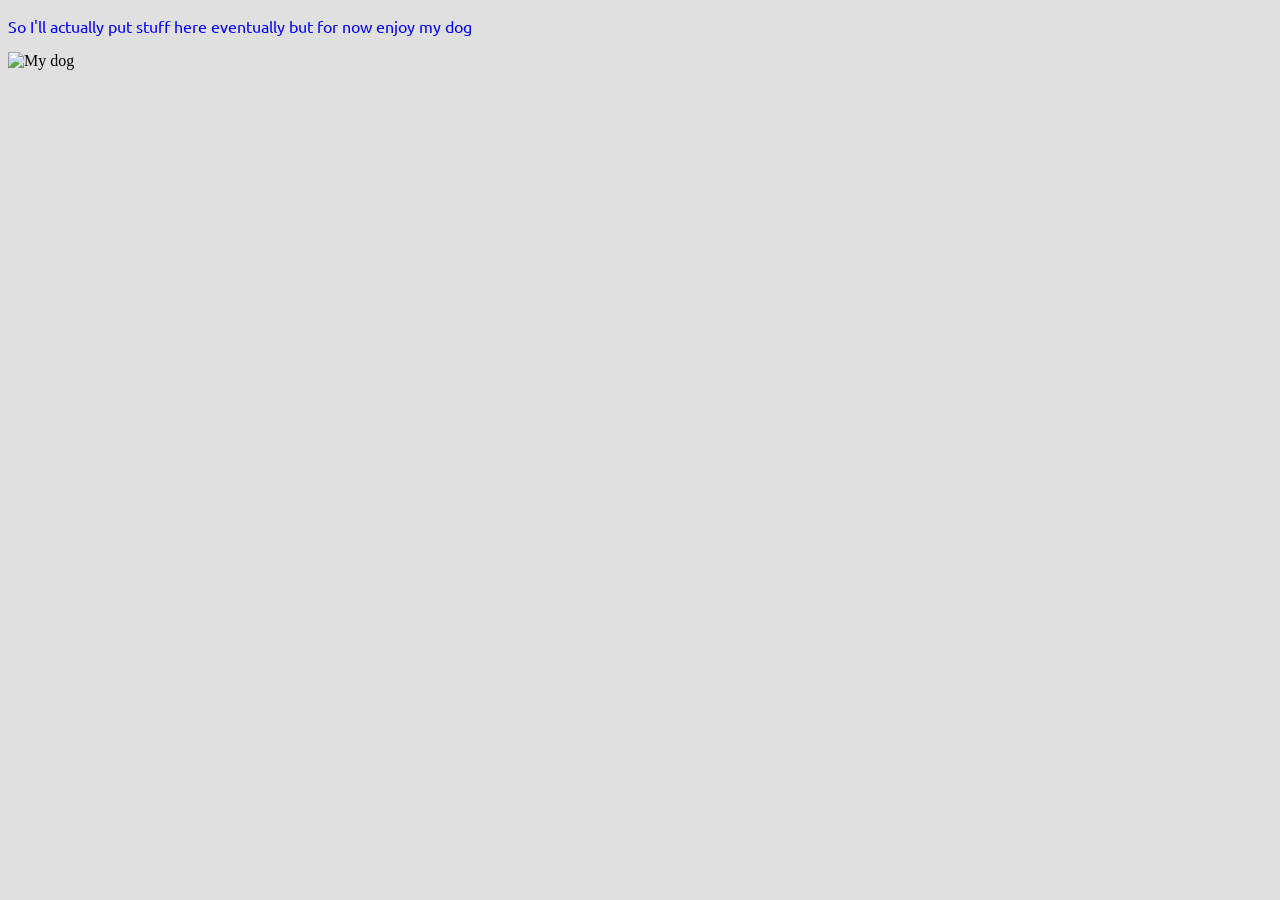
==== commit 2c411943: "Removed the python stuff that I never would've finished" ====
--- a/index.html
+++ b/index.html
@@ -9,49 +9,7 @@
     </head>
 
     <body>
-        <!--Header copy/paste here -->
-		<div id="header">
-            <style>
-                #header {
-                    border-bottom: 1px solid #000;
-                    top: 0;
-                    margin: auto;
-                    background-image: none;
-                    background-color: #E0E0E0;
-                }
-
-                #header img {
-                    margin-left: auto;
-                    margin-right: auto;
-                    display: block;
-                }
-            </style>
-			<a href="http://gulk.ca"><img src="http://gulk.ca/img/logo.png" width="433.5" height="100"></a>
-		</div>
-
-        <div class="whatis">
-            <h1>What is Python?</h1>
-
-            <p>Python is a weakly typed programming language. This means that you do not have to declare types for integers.<br><br>
-            For example, in a strongly typed language, for example C#, to make an integer as 5, you would have to do:</p>
-            <code>int x = 5;</code>
-            <p>While in Python you would do:</p>
-            <code>x = 5</code>
-            <p>Notice the absence of a semi-colon. These are not required in Python.</p>
-        </div>
-
-        <div class="install">
-        <h1>How do I install Python?</h1>
-
-            <p>Installing Python is very simple. Go to <a href="https://www.python.org/" target="_blank">python.org</a> and download
-            either the latest version (3.6.1 at the time of writing) or download version 2.7.13. I will be covering both versions.
-            <br>Now you need a decent Python editor. Your Python installation comes with one, but it isn't very good. I recommend
-            <a href="https://www.jetbrains.com/pycharm/" target="_blank">Pycharm</a>, however you are free to use whatever you like.
-            </p>
-            <p>Now it's time for your first lesson! Click the button to continue.</p><br>
-            <form action="http://www.gulk.ca/helloworld/">
-                <input type="submit" value="First Lesson: Hello World!" />
-            </form>
-        </div>
+        <p>So I'll actually put stuff here eventually but for now enjoy my dog</p>
+		<img alt="My dog" src="https://i.imgur.com/nzZN84A.jpg">
     </body>
 </html>
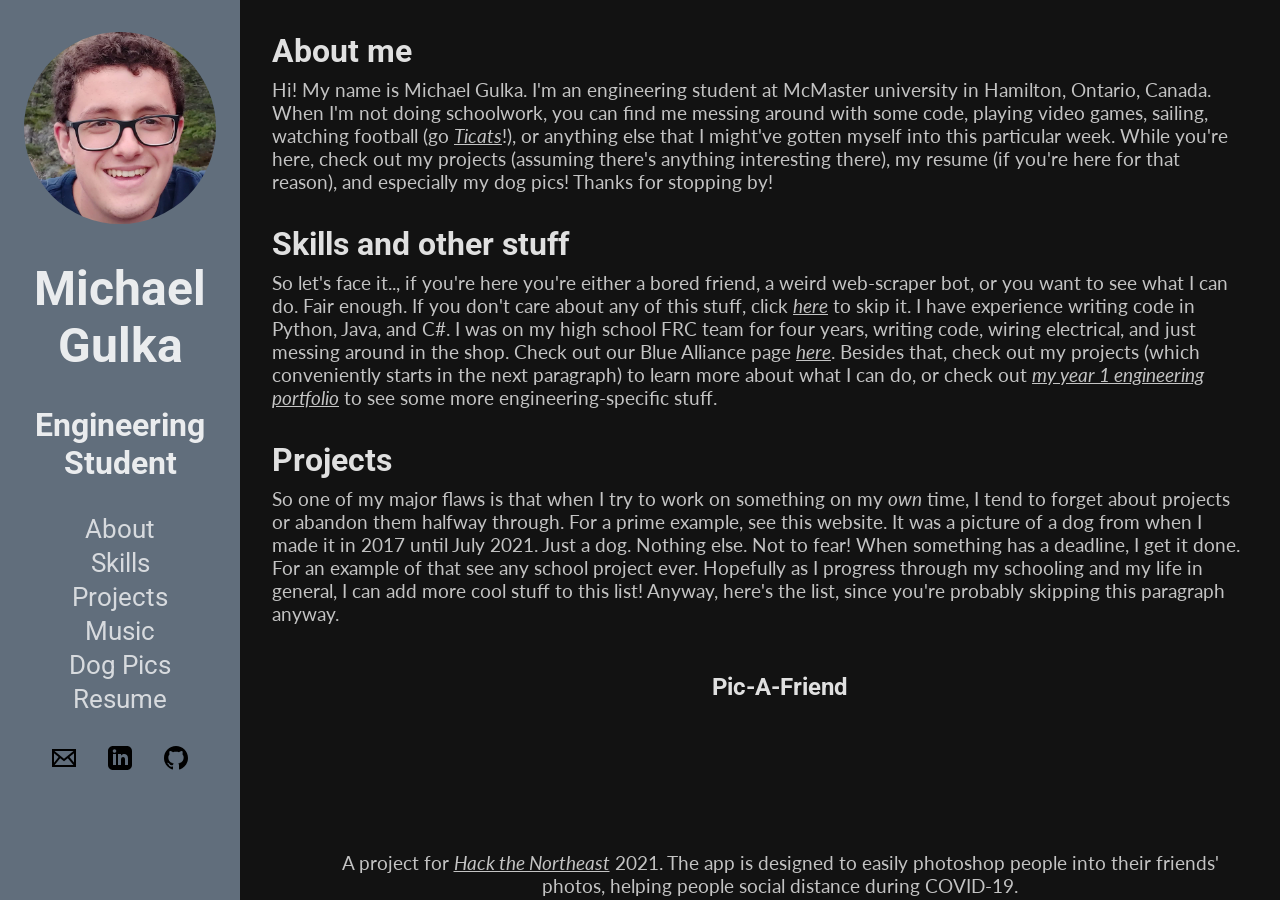
==== commit d8060db3: "New Website! With more dog pics!" ====
--- a/index.html
+++ b/index.html
@@ -1,15 +1,150 @@
 <!DOCTYPE html>
+<head>
+	<link rel="stylesheet" href="/main.css">
+	<link rel="preconnect" href="https://fonts.googleapis.com">
+	<link rel="preconnect" href="https://fonts.gstatic.com" crossorigin>
+	<link href="https://fonts.googleapis.com/css2?family=Lato&family=Roboto:wght@300&display=swap" rel="stylesheet">
+</head>
+<body>
+	<div id="wrapper">
+		<div id="header">
+			<img src="/moi.jpg" alt="A picture of Michael Gulka" id="me_pic">
+			<h1>Michael Gulka</h1>
+			<h3>Engineering Student</h3>
+			<ul id="subpages">
+				<li><a href="#about">About</a></li>
+				<li><a href="#skills">Skills</a></li>
+				<li><a href="#projects">Projects</a></li>
+				<li><a href="#music">Music</a></li>
+				<li><a href="#dog">Dog Pics</a></li>
+				<li><a href="/Michael_gulka_resume_2021.pdf" target="_blank">Resume</a></li>
+			</ul>
+			<!--AHAHAH social mediums eheh-->
+			<!--Email, linkedin, github-->
+			<ul id="socials">
+				<li><a href="mailto:michael@gulk.dev" target="_blank"><svg xmlns="http://www.w3.org/2000/svg" width="24" height="24" viewBox="0 0 24 24"><path d="M0 3v18h24v-18h-24zm6.623 7.929l-4.623 5.712v-9.458l4.623 3.746zm-4.141-5.929h19.035l-9.517 7.713-9.518-7.713zm5.694 7.188l3.824 3.099 3.83-3.104 5.612 6.817h-18.779l5.513-6.812zm9.208-1.264l4.616-3.741v9.348l-4.616-5.607z"/></svg></a></li>
+				<li><a href="https://www.linkedin.com/in/michaelgulka/" target="_blank"><svg xmlns="http://www.w3.org/2000/svg" width="24" height="24" viewBox="0 0 24 24"><path d="M19 0h-14c-2.761 0-5 2.239-5 5v14c0 2.761 2.239 5 5 5h14c2.762 0 5-2.239 5-5v-14c0-2.761-2.238-5-5-5zm-11 19h-3v-11h3v11zm-1.5-12.268c-.966 0-1.75-.79-1.75-1.764s.784-1.764 1.75-1.764 1.75.79 1.75 1.764-.783 1.764-1.75 1.764zm13.5 12.268h-3v-5.604c0-3.368-4-3.113-4 0v5.604h-3v-11h3v1.765c1.396-2.586 7-2.777 7 2.476v6.759z"/></svg></a></li>
+				<li><a href="https://www.github.com/gulksie" target="_blank"><svg xmlns="http://www.w3.org/2000/svg" width="24" height="24" viewBox="0 0 24 24"><path d="M12 0c-6.626 0-12 5.373-12 12 0 5.302 3.438 9.8 8.207 11.387.599.111.793-.261.793-.577v-2.234c-3.338.726-4.033-1.416-4.033-1.416-.546-1.387-1.333-1.756-1.333-1.756-1.089-.745.083-.729.083-.729 1.205.084 1.839 1.237 1.839 1.237 1.07 1.834 2.807 1.304 3.492.997.107-.775.418-1.305.762-1.604-2.665-.305-5.467-1.334-5.467-5.931 0-1.311.469-2.381 1.236-3.221-.124-.303-.535-1.524.117-3.176 0 0 1.008-.322 3.301 1.23.957-.266 1.983-.399 3.003-.404 1.02.005 2.047.138 3.006.404 2.291-1.552 3.297-1.23 3.297-1.23.653 1.653.242 2.874.118 3.176.77.84 1.235 1.911 1.235 3.221 0 4.609-2.807 5.624-5.479 5.921.43.372.823 1.102.823 2.222v3.293c0 .319.192.694.801.576 4.765-1.589 8.199-6.086 8.199-11.386 0-6.627-5.373-12-12-12z"/></svg></a></li>
+			</ul>
+		</div>
 
-<html>
-    <head>
-        <title>Python with Gulk</title>
-        <link rel="stylesheet" type="text/css" href="style.css">
-        <link href="https://fonts.googleapis.com/css?family=Ubuntu" rel="stylesheet">
-        <link href="https://fonts.googleapis.com/css?family=Bree+Serif" rel="stylesheet">
-    </head>
+		<div id="main">
+			<div class="subsection" id="about">
+				<h3>About me</h3>
+				<p>Hi! My name is Michael Gulka. I'm an engineering student at McMaster university in Hamilton, Ontario, Canada. When I'm not doing schoolwork, you can find me messing around with some code, playing video games, sailing, watching football (go <a href="https://www.ticats.ca">Ticats</a>!), or anything else that I might've gotten myself into this particular week. While you're here, check out my projects (assuming there's anything interesting there), my resume (if you're here for that reason), and especially my dog pics! Thanks for stopping by!</p>
+			</div>
 
-    <body>
-        <p>So I'll actually put stuff here eventually but for now enjoy my dog</p>
-		<img alt="My dog" src="https://i.imgur.com/nzZN84A.jpg">
-    </body>
-</html>+			<div class="subsection" id="skills">
+				<h3>Skills and other stuff</h3>
+				<p>So let's face it.., if you're here you're either a bored friend, a weird web-scraper bot, or you want to see what I can do. Fair enough. If you don't care about any of this stuff, click <a href="#music">here</a> to skip it. I have experience writing code in Python, Java, and C#. I was on my high school FRC team for four years, writing code, wiring electrical, and just messing around in the shop. Check out our Blue Alliance page <a href="https://www.thebluealliance.com/team/4618" target="_blank">here</a>. Besides that, check out my projects (which conveniently starts in the next paragraph) to learn more about what I can do, or check out <a href="https://mac.gulk.dev" target="_blank">my year 1 engineering portfolio</a> to see some more engineering-specific stuff.</p>
+			</div>
+
+			<div class="subsection" id="projects">
+				<h3>Projects</h3>
+				<p>So one of my major flaws is that when I try to work on something on my <i>own</i> time, I tend to forget about projects or abandon them halfway through. For a prime example, see this website. It was a picture of a dog from when I made it in 2017 until July 2021. Just a dog. Nothing else. Not to fear! When something has a deadline, I get it done. For an example of that see any school project ever. Hopefully as I progress through my schooling and my life in general, I can add more cool stuff to this list! Anyway, here's the list, since you're probably skipping this paragraph anyway.</p>
+				<ul id="projectsList">
+					<li>
+						<h4>Pic-A-Friend</h4>
+						<iframe width="837" height="469" src="https://www.youtube.com/embed/t4B7GBntq8k" title="YouTube video player" frameborder="0" allow="accelerometer; autoplay; clipboard-write; encrypted-media; gyroscope; picture-in-picture" allowfullscreen class="projectMedia"></iframe>
+						<p>A project for <a href="https://www.hackthenortheast.com/">Hack the Northeast</a> 2021. The app is designed to easily photoshop people into their friends' photos, helping people social distance during COVID-19.</p>
+						<p><b>Did it work?:</b> Sort of!</p>
+						<p><b>Link:</b> <a href="https://devpost.com/software/pic-a-friend" target="_blank"><b>Pic-A-Friend</b></a></p>
+					</li>
+
+					<li>
+						<h4>Macbot/Authbot</h4>
+						<p>A discord bot initially designed to ensure members of a server were students at McMaster university. Since then, its scope has increased.</p>
+						<p><b>Does it work?:</b> Yes!</p>
+						<p><b>Link:</b> <a href="https://github.com/Gulksie/AuthBot" target="_blank">Authbot</a>. Macbot is currently not open source.</p>
+					</li>
+
+					<li>
+						<h4>4618 Scouting</h5>
+						<img src="/4618 scouting.png" class="projectMedia">
+						<p>A combination android app & desktop python app for scouting the 2018/2019 FRC season. Communicates via Bluetooth & does data analysis & dynamic templates.</p>
+						<p><b>Did it work?</b> Like a solid 80% of the time.</p>
+						<p><b>Link:</b> <a href="https://github.com/Team4618/Scouting" target="_blank">4618 Scouting</a></p>
+					</li>
+
+					<li>
+						<h4> This website</h4>
+						<p>Yea... I don't have a lot of recent work that I feel confident in showing off. More to Come!</p>
+						<p><b>Does it work?:</b> You tell me. Seriously, are you having any issues?</p>
+						<p><b>Link:</b> Well... not too sure what to put here.</p>
+					</li>
+				</ul>
+			</div>
+
+			<div class="subsection" id="music">
+				<h3>Music!</h3>
+				<p id="beforeExpandp">So yea... I guess I listen to that. My main genres are power metal and rock, but I can honestly listen to just about anything. Here's a Spotify playlist of some of the music I listen to!</p>
+				<!-- Yea, its inline, what are you gonna do about it? -->
+				<script>
+				function expandPlaylist() {
+					// expand or contract the spotify playlist
+					var text = document.getElementById("expandPlaylist");
+					var playlist = document.getElementById("spotifyPlaylist");
+
+					if (playlist.height === "300") {
+						//why does js need triple =
+						// that feels real weird
+						/// should i be doing triple / for comments too? whooooo knows
+
+						playlist.height = "80"
+						text.childNodes[0].innerHTML = "Click to expand";
+					} else {
+						playlist.height = "300"
+						text.childNodes[0].innerHTML = "Click to contract";
+					}
+				}
+				</script>
+				<div id="expandPlaylist" onclick="expandPlaylist()"><p>Click to expand</p></div>
+				<iframe src="https://open.spotify.com/embed/playlist/5nKM5j1f8PvG5f1YP4ECbh" width="100%" height="80" frameBorder="0" allowtransparency="true" allow="encrypted-media" id="spotifyPlaylist"></iframe>
+				<p>Now you may ask, "Michael, why is this a section on your website? Surely this isn't as important as other things on here?" And that would be a good question.</p>
+			</div>
+
+			<div class="subsection" id="dog">
+				<h3>Dog pics!</h3>
+				<p>Don't lie. This is why you're here. Even if you came for other reasons, you saw dog pics in the sidebar and <i>knew</i> you had to check that out. Its ok. I'll give you dog pics.</p>
+				<h3>Max!</h3>
+				<p><a href="https://photos.app.goo.gl/hWRsuoZZFi1RcGrw5" target="_blank">Here's</a> the Google Photos album if these pictures don't cut it.</p>
+				<div class="dogPics">
+					<ul>
+						<li><img src=/max/20200807_122322.jpg></li>
+						<li><img src=/max/20201107_172615.jpg></li>
+						<li><img src=/max/20210426_122001.jpg></li>
+						<li><img src=/max/20210608_231448.jpg></li>
+						<li><img src=/max/IMG_20200124_171441.jpg></li>
+						<li><img src=/max/IMG_20200628_145140.jpg></li>
+					</ul>
+				</div>
+
+				<h3>Rocky!</h3>
+				<p><a href="https://photos.app.goo.gl/fBTnh3x9qiLhZwbU9">Google Photos album</a></p>
+				<div class="dogPics">
+					<ul>
+						<li><img src=/rocky/00100lPORTRAIT_00100_BURST20190923223239914_COVER.jpg></li>
+						<li><img src=/rocky/20181222_202124.jpg></li>
+						<li><img src=/rocky/IMG_0439.JPG></li>
+						<li><img src=/rocky/IMG_0555.JPG></li>
+						<li><img src=/rocky/IMG_1649.JPG></li>
+						<li><img src=/rocky/IMG_20191207_185650.jpg></li>
+					</ul>
+				</div>
+
+				<h3>Other dogs</h3>
+				<p>Still good boys</p>
+				<div class="dogPics">
+					<ul>
+						<li><img src=/other/20190417023051262RedPanda2.jpg></li>
+						<li><img src=/other/20210628_145506.jpg></li>
+						<li><img src=/other/91pry1jbjuh21.jpg></li>
+						<li><img src=/other/ezoir75tqb541.jpg></li>
+						<li><img src=/other/IMG_20200630_224329.jpg></li>
+						<li><img src=/other/IMG_20200722_114917.jpg></li>
+					</ul>
+				</div>
+			</div>
+		</div>
+	</div>
+</body>
--- a/main.css
+++ b/main.css
@@ -0,0 +1,163 @@
+html {
+    height: 100%;
+}
+
+body {
+    margin: 0;
+    padding: 0;
+    background-color: #121212;
+    color: rgba(255, 255, 255, 0.87);
+    height: 100%;
+    overflow: hidden;
+}
+
+h1 {
+    color:rgba(255, 255, 255, 0.87);
+    font-family: 'Roboto', sans-serif;
+    font-size: 3rem;
+}
+
+h3 {
+    color:rgba(255, 255, 255, 0.87);
+    font-family: 'Roboto', sans-serif;
+    font-size: 2rem;
+}
+
+p {
+    color: rgba(255, 255, 255, 0.75);
+    font-family: 'Lato', sans-serif;
+    font-size: larger;
+}
+
+a {
+    font-style: italic;
+    color:rgba(255, 255, 255, 0.75);
+}
+
+a:link, a:visited, a:hover, a:active{
+    color: rgba(255, 255, 255, 0.75);
+}
+
+#wrapper {
+    display: flex;
+    height: 100%;
+    flex-wrap: nowrap;
+}
+/* Header */
+
+#header {
+    background-color: #616e7c;
+    height: 100%;
+    min-width: 15rem;
+    flex-grow: 15;
+    text-align: center;
+}
+
+#subpages {
+    list-style-type: none;
+    padding: 0;
+}
+
+#subpages a {
+    text-decoration: none;
+    font-style: normal;
+    display: block;
+    font-size: 1.6rem;
+    text-align: center;
+    margin-top: 0.25rem;
+    font-family: 'Roboto', sans-serif;
+}
+
+#socials {
+    list-style-type: none;
+    padding: 0;
+    display: flex;
+    justify-content: center;
+}
+
+#socials svg {
+    margin: 1rem;
+}
+
+#me_pic {
+    border-radius: 50%;
+    height: 12rem;
+    margin-top: 2rem;
+    margin-bottom: 0;
+}
+
+/* Not header lol */
+
+#main {
+    flex-grow: 85;
+    margin: 0;
+    margin-left: 2rem;
+    margin-right: 2rem;
+    overflow-y: scroll;
+}
+
+#expandPlaylist p {
+    margin: 0;
+}
+
+#beforeExpandp {
+    margin-bottom: 0;
+}
+
+.subsection p{
+    margin: 0;
+}
+
+.subsection h3 {
+    margin-bottom: 0.5rem;
+}
+
+#projectsList {
+    display: flex;
+    flex-direction: column;
+}
+
+#projectsList li {
+    text-align: center;
+    list-style-type: none;
+}
+
+.projectMedia {
+    display:block;
+    max-width: 40em;
+    width: auto;
+    height: auto;
+    margin: auto;
+}
+
+#projectsList h4 {
+    color: rgba(255, 255, 255, 0.87);
+    font-size: 1.5rem;
+    font-family: 'Roboto', sans-serif;
+    margin-bottom: 0;
+}
+
+/* https://css-tricks.com/adaptive-photo-layout-with-flexbox/ */
+.dogPics ul {
+    display: flex;
+    flex-wrap: wrap;
+}
+
+.dogPics li {
+    height: 40vh;
+    flex-grow: 1;
+    list-style-type: none;
+}
+
+.dogPics img {
+    max-height: 100%;
+    min-width: 100%;
+    object-fit: cover;
+    vertical-align: bottom;
+}
+
+@media (max-aspect-ratio: 1/1) {
+    .dogpics li {
+      height: 30vh;
+    }
+  }
